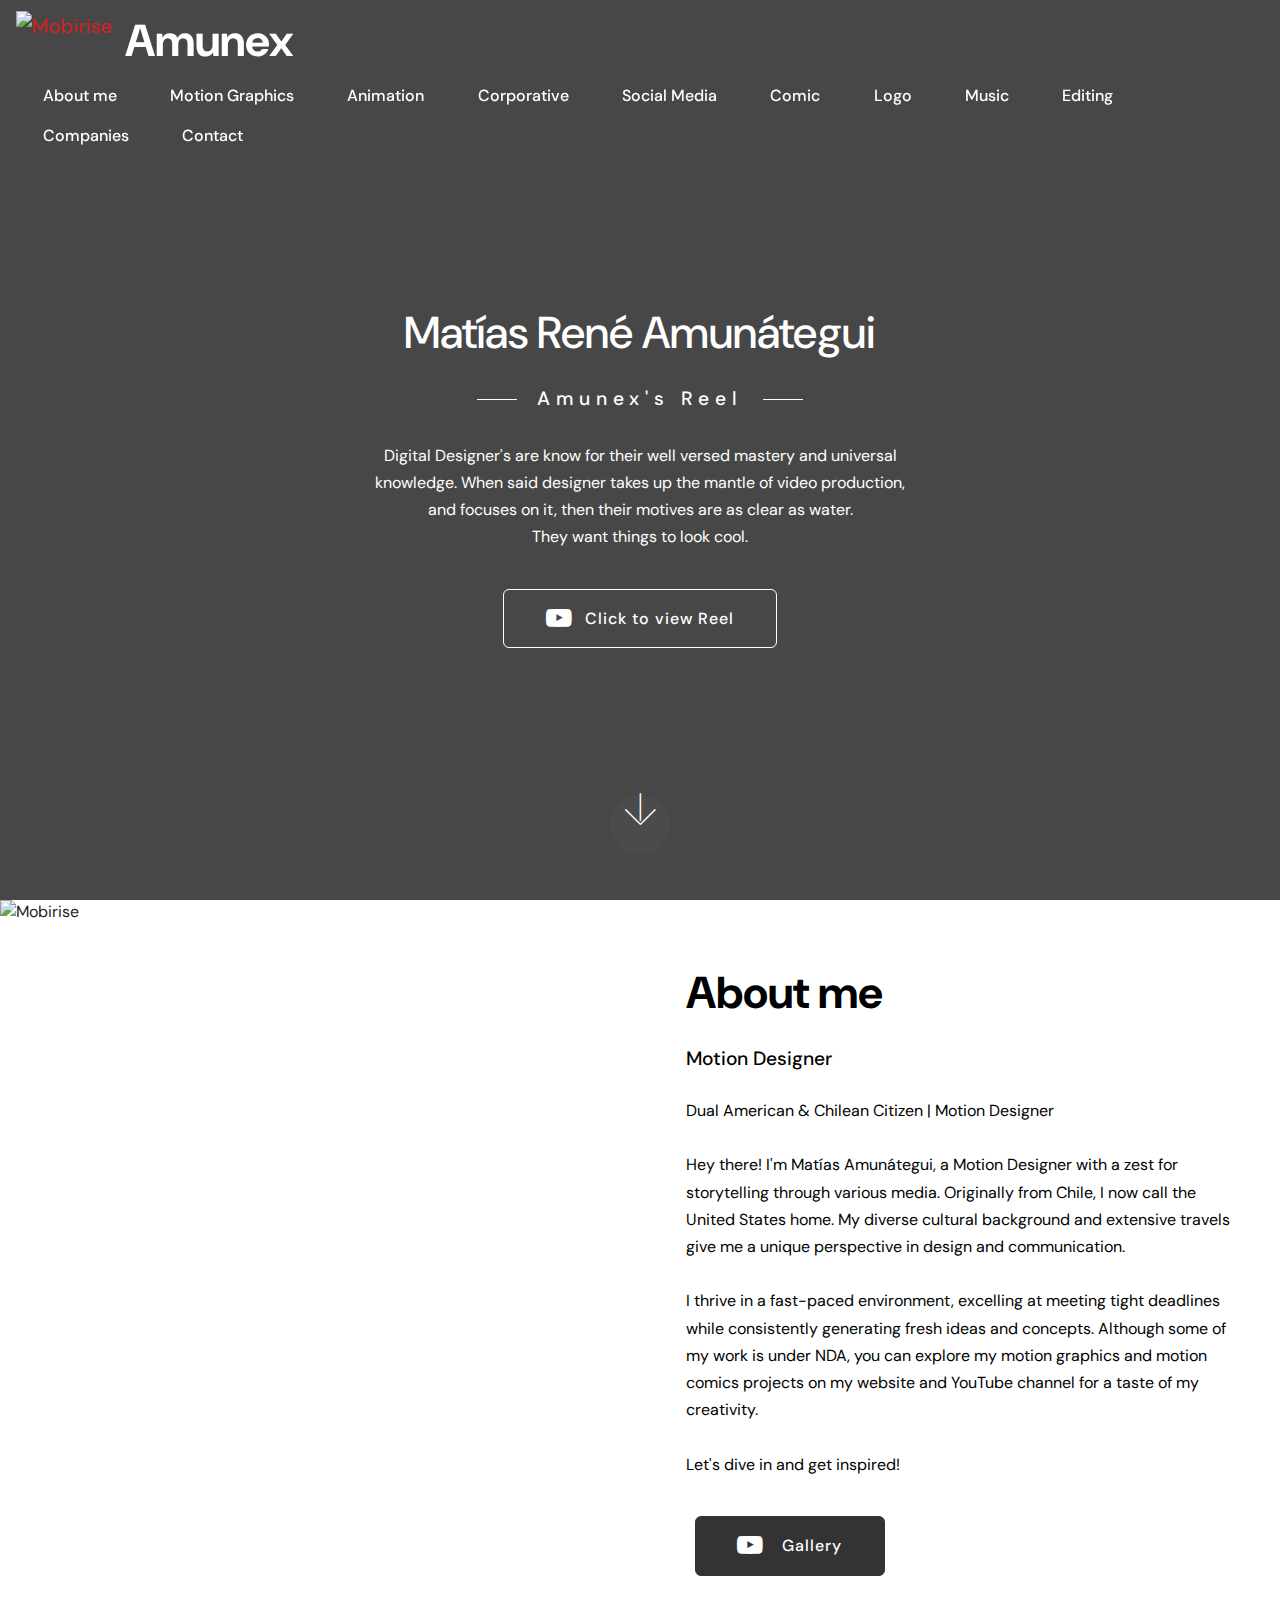
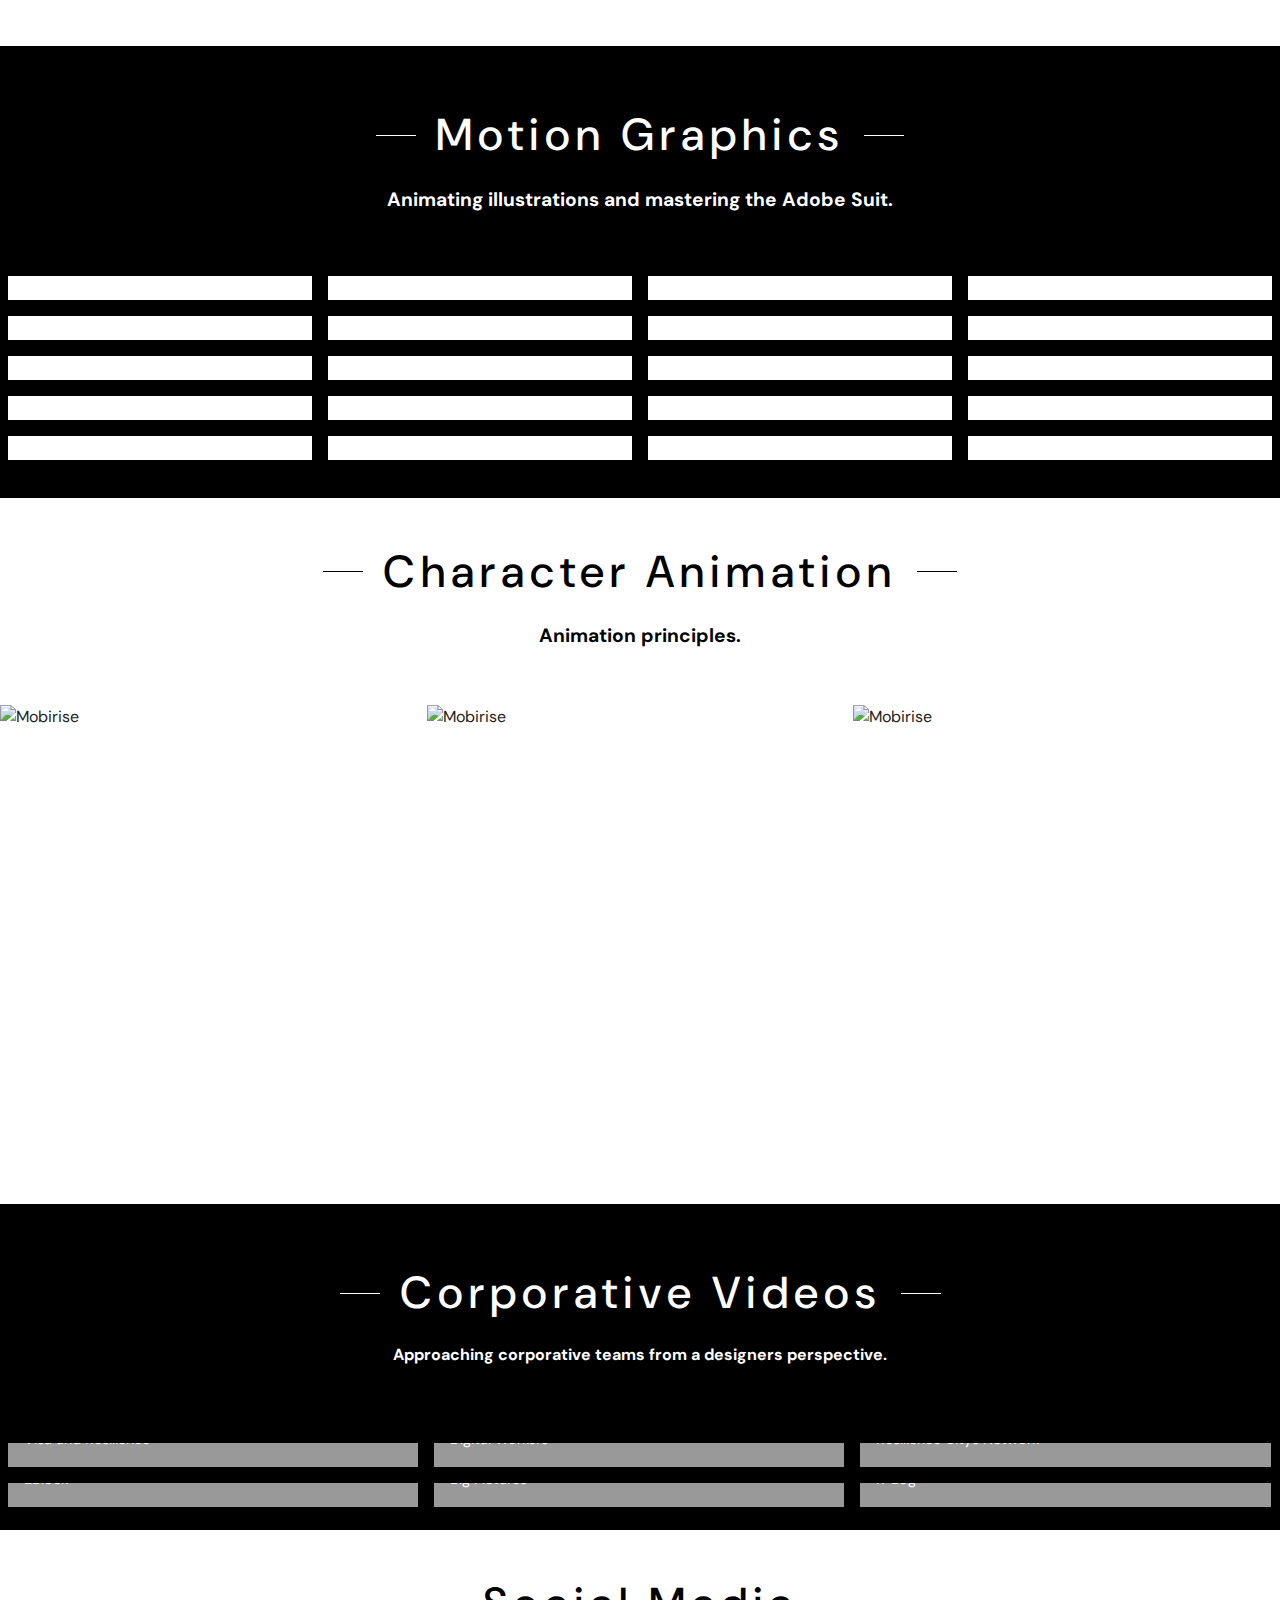
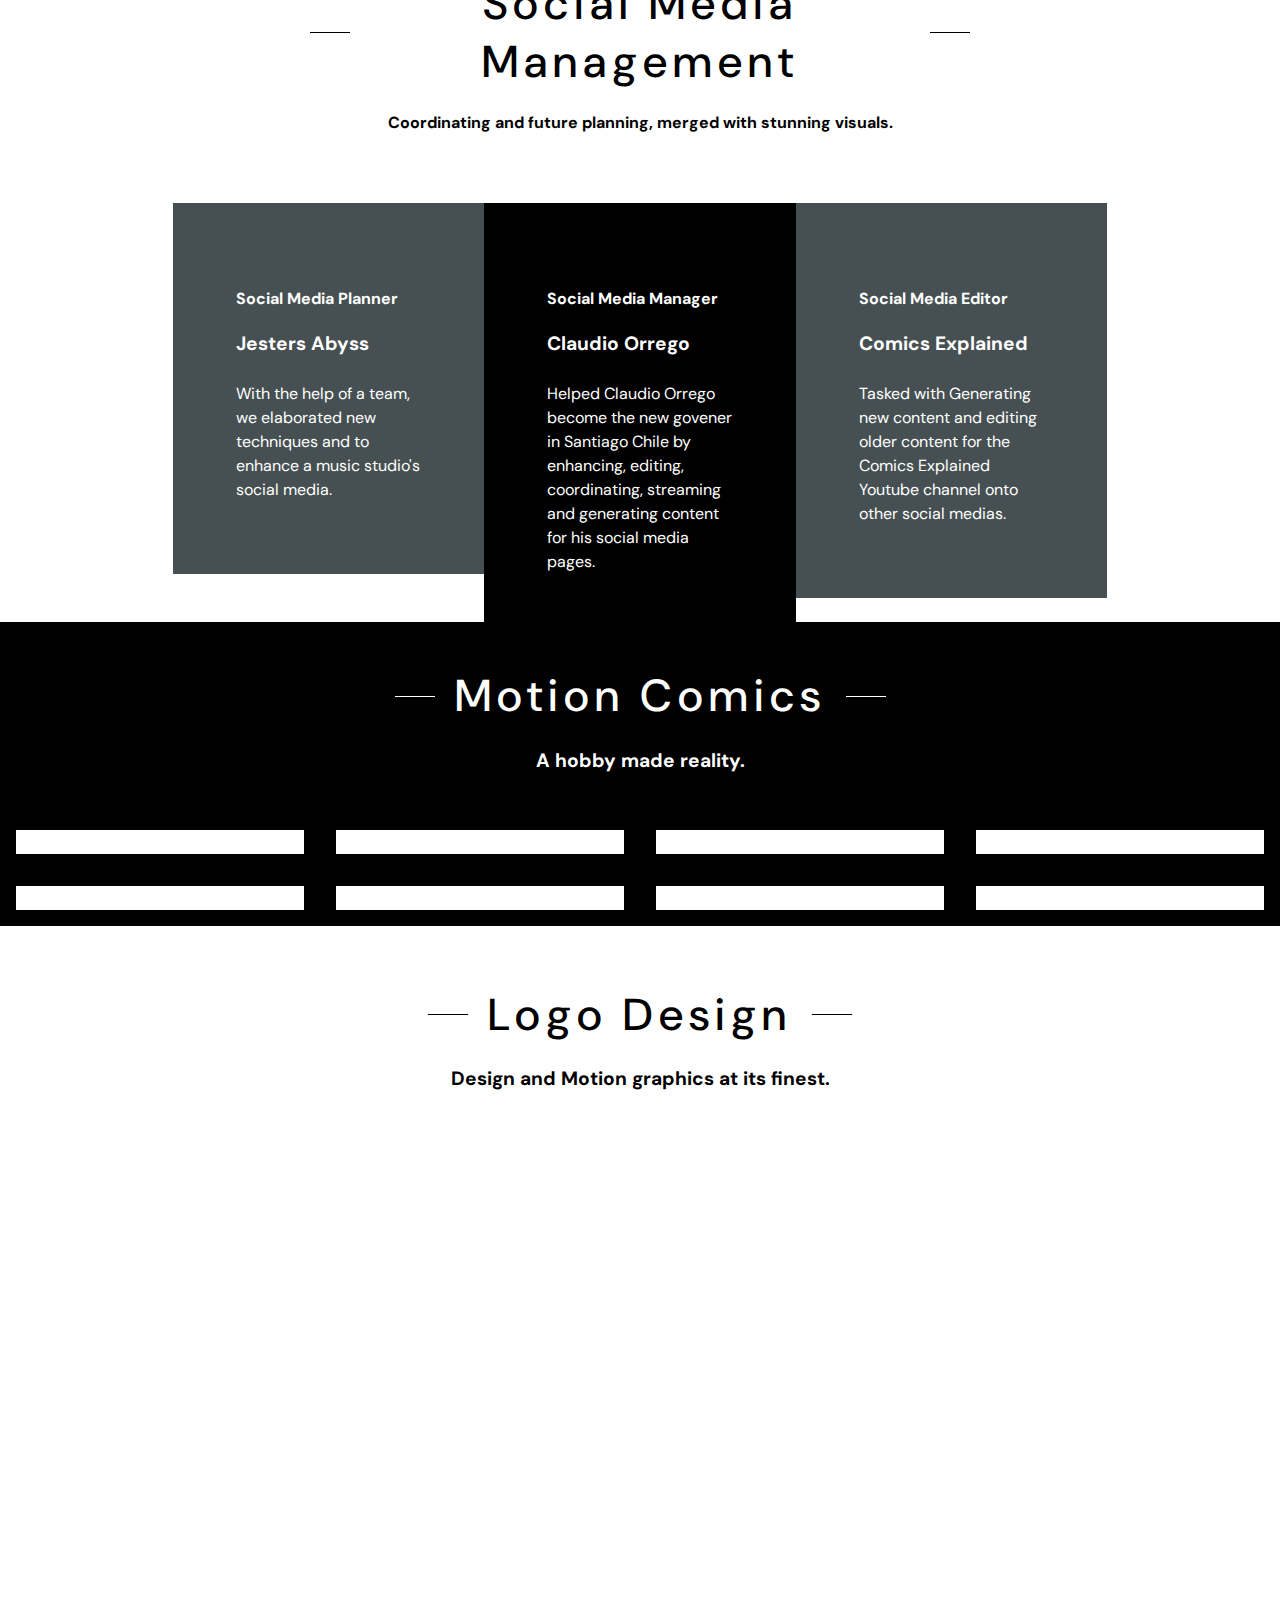
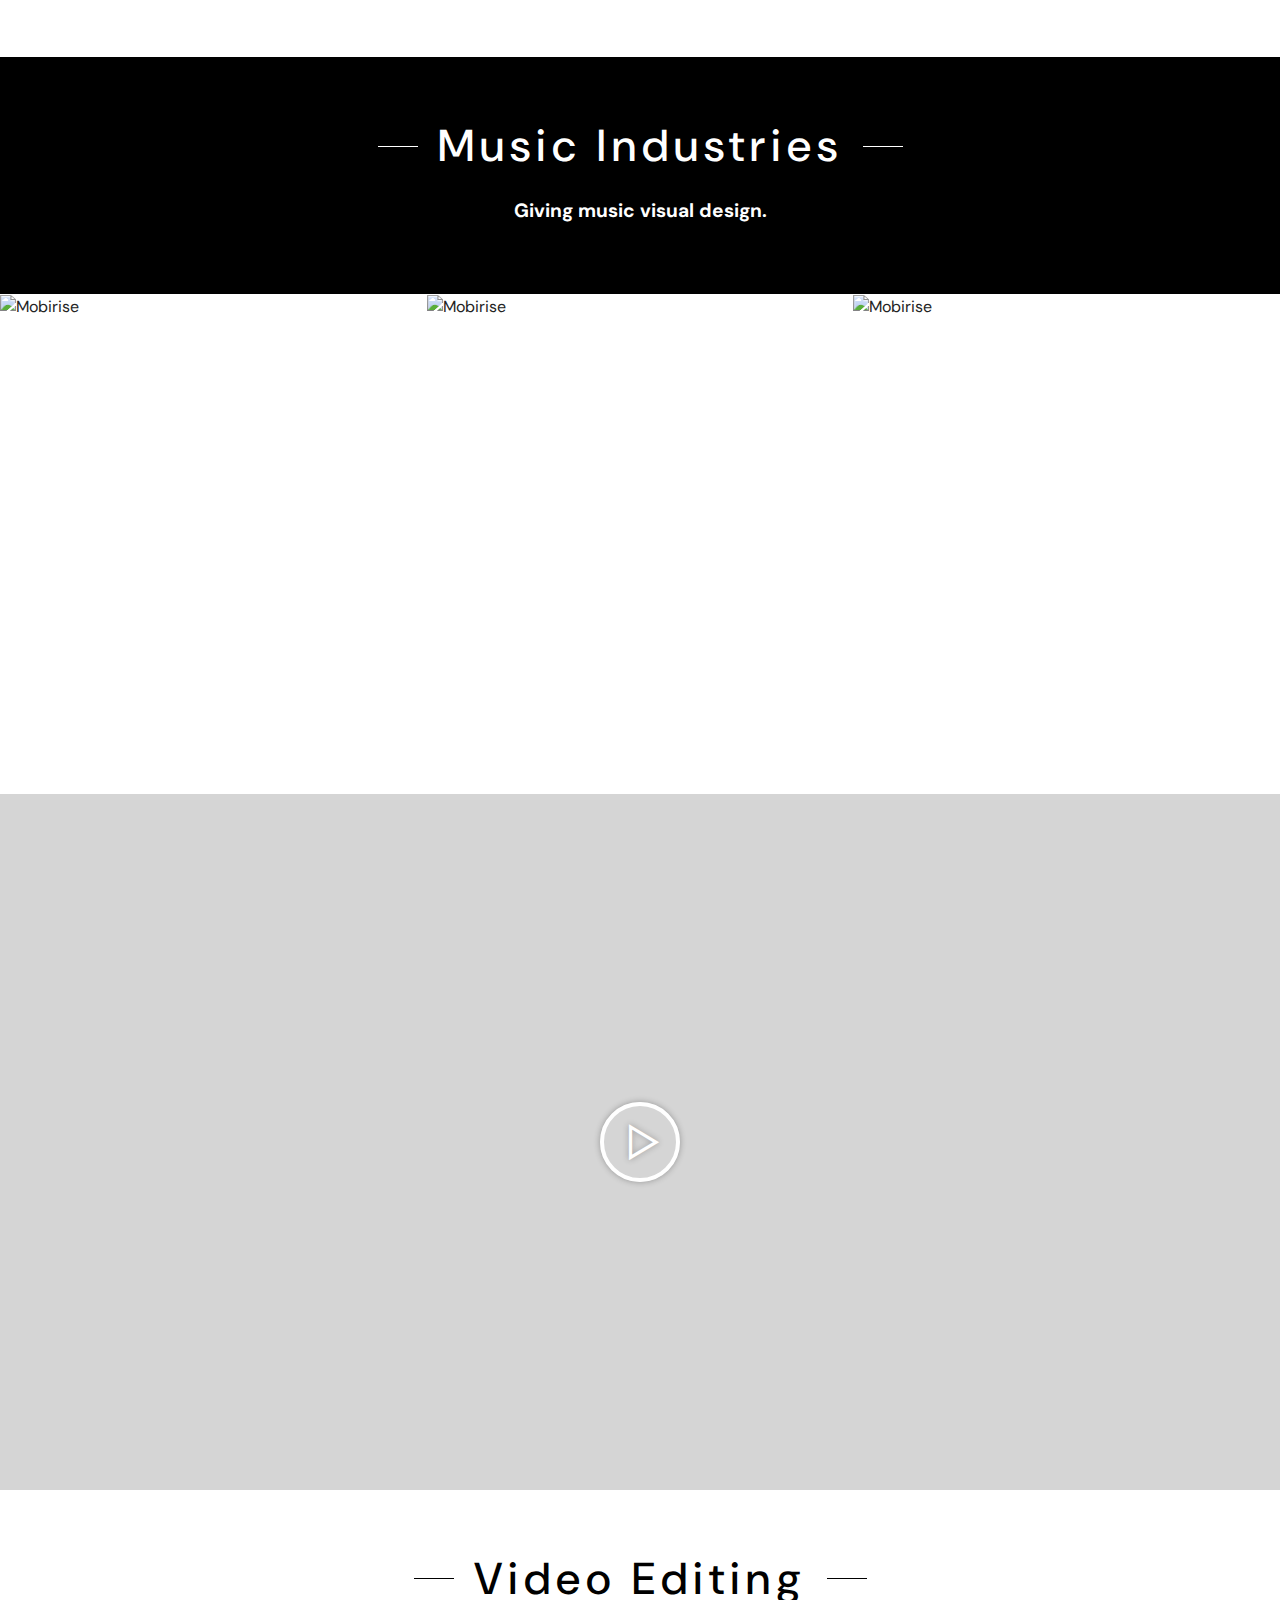
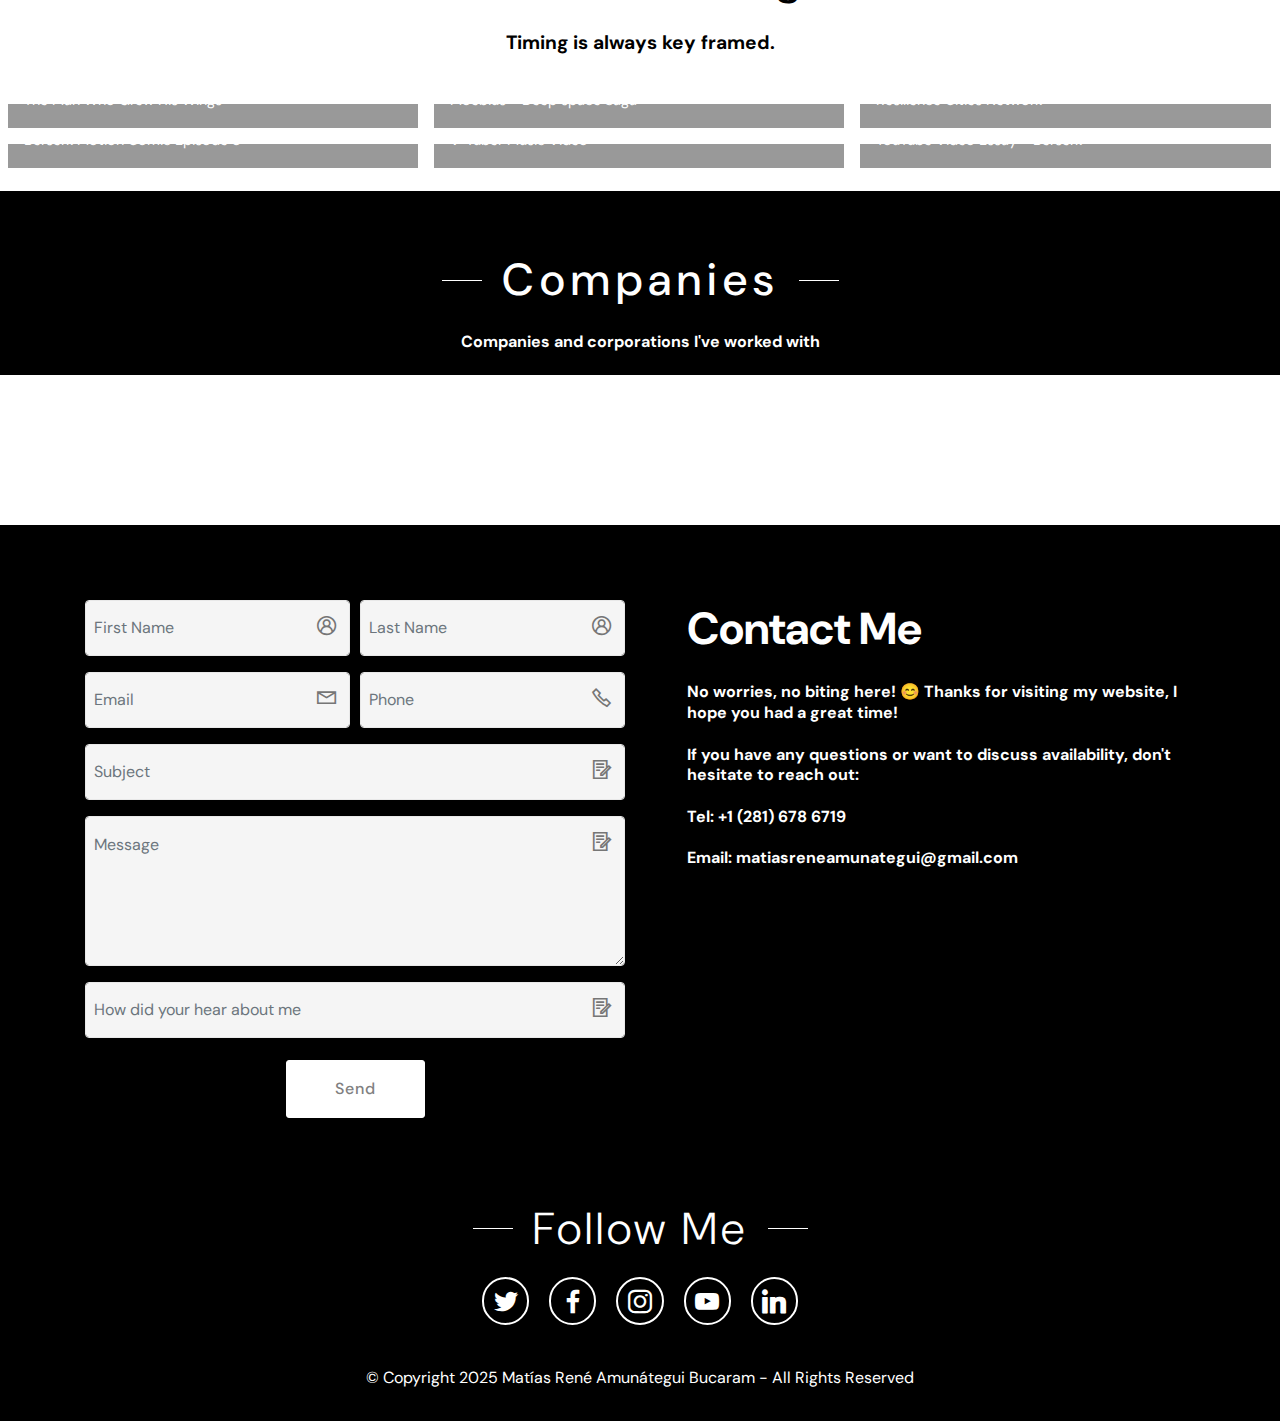
==== index.html @ 3f003264 "Add files via upload" ====
<!DOCTYPE html>
<html  >
<head>
  <meta charset="UTF-8">
  <meta http-equiv="X-UA-Compatible" content="IE=edge">
  <meta name="twitter:card" content="summary_large_image"/>
  <meta name="twitter:image:src" content="">
  <meta property="og:image" content="">
  <meta name="twitter:title" content="Amunex's Site">
  <meta name="viewport" content="width=device-width, initial-scale=1, minimum-scale=1">
  <link rel="shortcut icon" href="assets/images/logo-oroborus-1.png" type="image/x-icon">
  <meta name="description" content="Matias Amunategui's Potfolio">
  
  
  <title>Amunex's Site</title>
  <link rel="stylesheet" href="assets/web/assets/mobirise-icons2/mobirise2.css">
  <link rel="stylesheet" href="assets/web/assets/mobirise-icons/mobirise-icons.css">
  <link rel="stylesheet" href="assets/tether/tether.min.css">
  <link rel="stylesheet" href="assets/bootstrap/css/bootstrap.min.css">
  <link rel="stylesheet" href="assets/bootstrap/css/bootstrap-grid.min.css">
  <link rel="stylesheet" href="assets/bootstrap/css/bootstrap-reboot.min.css">
  <link rel="stylesheet" href="assets/dropdown/css/style.css">
  <link rel="stylesheet" href="assets/formstyler/jquery.formstyler.css">
  <link rel="stylesheet" href="assets/formstyler/jquery.formstyler.theme.css">
  <link rel="stylesheet" href="assets/datepicker/jquery.datetimepicker.min.css">
  <link rel="stylesheet" href="assets/socicon/css/styles.css">
  <link rel="stylesheet" href="assets/theme/css/style.css">
  <link rel="stylesheet" href="assets/gallery/style.css">
  <link rel="preload" href="https://fonts.googleapis.com/css?family=DM+Sans:400,400i,500,500i,700,700i&display=swap" as="style" onload="this.onload=null;this.rel='stylesheet'">
  <noscript><link rel="stylesheet" href="https://fonts.googleapis.com/css?family=DM+Sans:400,400i,500,500i,700,700i&display=swap"></noscript>
  <link rel="preload" as="style" href="assets/mobirise/css/mbr-additional.css"><link rel="stylesheet" href="assets/mobirise/css/mbr-additional.css" type="text/css">
  
  
  
  
</head>
<body>
  
  <section class="menu menu02 photom4_menu02 cid-tjlSULDGCF" once="menu" id="menu02-1t">

    


    <nav class="navbar navbar-dropdown navbar-fixed-top navbar-expand-lg">
        <div class="navbar-brand">
            <span class="navbar-logo">
                <a href="index.html#header03-1">
                    <img src="assets/images/white-oroborus.png" alt="Mobirise" style="height: 3.8rem;">
                </a>
            </span>
            <span class="navbar-caption-wrap"><a class="navbar-caption text-white text-primary display-2" href="index.html#header03-1">Amunex</a></span>
        </div>
        <button class="navbar-toggler" type="button" data-toggle="collapse" data-target="#navbarSupportedContent" aria-controls="navbarNavAltMarkup" aria-expanded="false" aria-label="Toggle navigation">
            <div class="hamburger">
                <span></span>
                <span></span>
                <span></span>
                <span></span>
            </div>
        </button>
        <div class="collapse navbar-collapse" id="navbarSupportedContent">
            <ul class="navbar-nav nav-dropdown nav-right" data-app-modern-menu="true"><li class="nav-item">
                    <a class="nav-link link text-white text-primary display-4" href="index.html#content02-3">About me</a>
                </li>
                <li class="nav-item"><a class="nav-link link text-white text-primary display-4" href="index.html#content04-4" aria-expanded="false">Motion Graphics</a></li>
                <li class="nav-item"><a class="nav-link link text-white text-primary display-4" href="index.html#content04-2">Animation</a></li>
                <li class="nav-item">
                    <a class="nav-link link text-white text-primary display-4" href="index.html#content04-9">Corporative</a>
                </li>
                <li class="nav-item"><a class="nav-link link text-white text-primary display-4" href="index.html#content04-6">Social Media</a></li><li class="nav-item"><a class="nav-link link text-white text-primary display-4" href="index.html#content04-l">Comic</a></li><li class="nav-item"><a class="nav-link link text-white text-primary display-4" href="index.html#content04-d">Logo</a></li><li class="nav-item"><a class="nav-link link text-white text-primary display-4" href="index.html#content04-i">Music</a></li><li class="nav-item"><a class="nav-link link text-white text-primary display-4" href="index.html#content04-10">Editing</a></li><li class="nav-item"><a class="nav-link link text-white text-primary display-4" href="index.html#content04-20">Companies</a></li><li class="nav-item"><a class="nav-link link text-white text-primary display-4" href="index.html#form02-h">Contact</a></li></ul>
            
            
        </div>
    </nav>
</section>

<section class="cid-rymwtkmLgB mbr-fullscreen" data-bg-video="https://youtu.be/YNTIwdsmsWM" id="header03-1">

    

    <div class="mbr-overlay" style="opacity: 0.7; background-color: rgb(0, 0, 0);"></div>

    <div class="container align-center">
        <div class="row justify-content-md-center">
            <div class="mbr-white col-md-10 col-lg-6">
                <h1 class="mbr-section-title mbr-semibold pb-3 mbr-fonts-style display-2"><br>Matías René Amunátegui</h1>
                <h3 class="mbr-section-subtitle mbr-semibold align-center mbr-light mbr-fonts-style display-5">Amunex's Reel</h3>
                <p class="mbr-text pb-3 mbr-fonts-style display-7">
                    Digital Designer's are know for their well versed mastery and universal knowledge. When said designer takes up the mantle of video production, and focuses on it, then their motives are as clear as water.<br>They want things to look cool.</p>
                <div class="mbr-section-btn"><a class="btn btn-md btn-white-outline display-4" href="https://mobiri.se"><span class="socicon socicon-youtube mbr-iconfont mbr-iconfont-btn"></span>Click to view Reel</a></div>
            </div>
        </div>
    </div>
    <div class="mbr-arrow hidden-sm-down" aria-hidden="true">
        <a href="#next">
            <i class="mbri-down mbr-iconfont"></i>
        </a>
    </div>
</section>

<section class="header3 cid-rymwtGlkdo" id="content02-3">

    

    

    <div class="container-fluid">
        <div class="row">

            <div class="col-md-12 col-lg-6">
                <div class="mbr-figure">
                    <img src="assets/images/hot-me-jpeg-1848x1461.jpg" alt="Mobirise">
                </div>
            </div>



            <div class="col-md-12 col-lg-6 py-5 m-auto">
                <div class="media-content">
                    <h1 class="mbr-section-title align-left mbr-bold mbr-black pb-3 mbr-fonts-style display-2">About me</h1>
                    <h3 class="mbr-section-subtitle mbr-semibold align-left mbr-black mbr-light pb-3 mbr-fonts-style display-5">Motion Designer</h3>
                    <div class="mbr-section-text mbr-black pb-3 ">
                        <p class="mbr-text align-left mbr-fonts-style display-7">Dual American &amp; Chilean Citizen | Motion Designer
<br>
<br>Hey there! I'm Matías Amunátegui, a Motion Designer with a zest for storytelling through various media. Originally from Chile, I now call the United States home. My diverse cultural background and extensive travels give me a unique perspective in design and communication.
<br>
<br>I thrive in a fast-paced environment, excelling at meeting tight deadlines while consistently generating fresh ideas and concepts. Although some of my work is under NDA, you can explore my motion graphics and motion comics projects on my website and YouTube channel for a taste of my creativity.
<br><br>Let's dive in and get inspired!&nbsp;</p>
                    </div>
                    <div class="mbr-section-btn align-left"><a class="btn btn-md btn-black display-4" href="https://www.youtube.com/channel/UCHG3NJ8l4UNz5O1p773ZpSg" target="_blank"><span class="socicon socicon-youtube mbr-iconfont mbr-iconfont-btn"></span>&nbsp;Gallery</a></div>
                </div>
            </div>


        </div>
    </div>

</section>

<section class="cid-rymwuckbF6" id="content04-4">

    

    

    <div class="container align-center">
        <div class="row justify-content-md-center">
            <div class="mbr-black col-md-10 col-lg-6">
                <h3 class="mbr-section-subtitle mbr-semibold align-center mbr-light mbr-fonts-style display-2">Motion Graphics</h3>
                <h1 class="mbr-section-title mbr-bold pb-3 mbr-fonts-style display-5">Animating illustrations and mastering the Adobe Suit.</h1>
                
                
            </div>
        </div>
    </div>
    
</section>

<section class="mbr-gallery mbr-slider-carousel cid-rymwutdT8R" id="image02-5">

    

    <div>
        <div><!-- Filter --><!-- Gallery --><div class="mbr-gallery-row"><div class="mbr-gallery-layout-default"><div><div><div class="mbr-gallery-item mbr-gallery-item--p1 video-slide" data-video-url="https://youtu.be/VIWICqjwu0U" data-tags="Motion Graphics"><div href="#lb-image02-5" data-slide-to="0" data-bs-slide-to="0" data-toggle="modal" data-bs-toggle="modal"><div></div><img alt="" src="assets/images/mobirise2022829-1145132022-8-5-11-4-3.jpg"><span class="icon-video"></span></div></div><div class="mbr-gallery-item mbr-gallery-item--p1 video-slide" data-video-url="https://youtu.be/g0ko5i7_24k" data-tags="Motion Graphics"><div href="#lb-image02-5" data-slide-to="1" data-bs-slide-to="1" data-toggle="modal" data-bs-toggle="modal"><div></div><img alt="" src="assets/images/mobirise2022829-1145132022-8-4-15-42-5.jpg"><span class="icon-video"></span></div></div><div class="mbr-gallery-item mbr-gallery-item--p1 video-slide" data-video-url="https://youtu.be/MoAk4uebiiE" data-tags="Motion Graphics"><div href="#lb-image02-5" data-slide-to="2" data-bs-slide-to="2" data-toggle="modal" data-bs-toggle="modal"><div></div><img alt="" src="assets/images/mobirise2022829-1145132022-8-4-15-42-22.jpg"><span class="icon-video"></span></div></div><div class="mbr-gallery-item mbr-gallery-item--p1 video-slide" data-video-url="https://youtu.be/OfKvx5x_gKU" data-tags="Animation"><div href="#lb-image02-5" data-slide-to="3" data-bs-slide-to="3" data-toggle="modal" data-bs-toggle="modal"><div></div><img alt="" src="assets/images/mobirise2022829-1145132022-8-4-16-13-10.jpg"><span class="icon-video"></span></div></div><div class="mbr-gallery-item mbr-gallery-item--p1 video-slide" data-video-url="https://youtu.be/VWpTYMCtS5M" data-tags="Typography"><div href="#lb-image02-5" data-slide-to="4" data-bs-slide-to="4" data-toggle="modal" data-bs-toggle="modal"><div></div><img alt="" src="assets/images/mobirise2022829-1145132022-8-4-15-43-28.jpg"><span class="icon-video"></span></div></div><div class="mbr-gallery-item mbr-gallery-item--p1 video-slide" data-video-url="https://youtu.be/FVAPiZwsHIg" data-tags="Tracking"><div href="#lb-image02-5" data-slide-to="5" data-bs-slide-to="5" data-toggle="modal" data-bs-toggle="modal"><div></div><img alt="" src="assets/images/mobirise2022829-1145132022-8-4-16-22-44.jpg"><span class="icon-video"></span></div></div><div class="mbr-gallery-item mbr-gallery-item--p1 video-slide" data-video-url="https://youtu.be/NuJusi8ZGyg" data-tags="Motion Graphics"><div href="#lb-image02-5" data-slide-to="6" data-bs-slide-to="6" data-toggle="modal" data-bs-toggle="modal"><div></div><img alt="" src="assets/images/mobirise2022829-1145132022-8-5-11-19-32.jpg"><span class="icon-video"></span></div></div><div class="mbr-gallery-item mbr-gallery-item--p1 video-slide" data-video-url="https://youtu.be/v1Cb4N9Pwns" data-tags="Motion Graphics"><div href="#lb-image02-5" data-slide-to="7" data-bs-slide-to="7" data-toggle="modal" data-bs-toggle="modal"><div></div><img alt="" src="assets/images/mobirise2022829-1145132022-8-5-11-4-19.jpg"><span class="icon-video"></span></div></div><div class="mbr-gallery-item mbr-gallery-item--p1 video-slide" data-video-url="https://youtu.be/Kcm6BGYxU2w" data-tags="Motion Graphics"><div href="#lb-image02-5" data-slide-to="8" data-bs-slide-to="8" data-toggle="modal" data-bs-toggle="modal"><div></div><img alt="" src="assets/images/mobirise2022829-1145132022-8-4-16-19-21.jpg"><span class="icon-video"></span></div></div><div class="mbr-gallery-item mbr-gallery-item--p1 video-slide" data-video-url="https://youtu.be/3Djfy39nREQ" data-tags="Motion Graphics"><div href="#lb-image02-5" data-slide-to="9" data-bs-slide-to="9" data-toggle="modal" data-bs-toggle="modal"><div></div><img alt="" src="assets/images/mobirise2022829-1145132022-8-5-11-5-13.jpg"><span class="icon-video"></span></div></div><div class="mbr-gallery-item mbr-gallery-item--p1 video-slide" data-video-url="https://youtu.be/75Y-TDdvKJk" data-tags="Animation"><div href="#lb-image02-5" data-slide-to="10" data-bs-slide-to="10" data-toggle="modal" data-bs-toggle="modal"><div></div><img alt="" src="assets/images/mobirise202293-1116322022-9-2-22-17.jpg"><span class="icon-video"></span></div></div><div class="mbr-gallery-item mbr-gallery-item--p1 video-slide" data-video-url="https://youtu.be/hvxyzeyY85Q" data-tags="Motion Graphics"><div href="#lb-image02-5" data-slide-to="11" data-bs-slide-to="11" data-toggle="modal" data-bs-toggle="modal"><div></div><img alt="" src="assets/images/mobirise2022829-1145132022-8-5-11-51-23.jpg"><span class="icon-video"></span></div></div><div class="mbr-gallery-item mbr-gallery-item--p1 video-slide" data-video-url="https://youtu.be/3bY0tDrKUfo" data-tags="Motion Graphics"><div href="#lb-image02-5" data-slide-to="12" data-bs-slide-to="12" data-toggle="modal" data-bs-toggle="modal"><div></div><img alt="" src="assets/images/mobirise2022829-1145132022-8-5-11-58-7.jpg"><span class="icon-video"></span></div></div><div class="mbr-gallery-item mbr-gallery-item--p1 video-slide" data-video-url="https://youtu.be/TDFO5HqkwdM" data-tags="Motion Graphics"><div href="#lb-image02-5" data-slide-to="13" data-bs-slide-to="13" data-toggle="modal" data-bs-toggle="modal"><div></div><img alt="" src="assets/images/mobirise2022829-1145132022-8-5-11-50-26.jpg"><span class="icon-video"></span></div></div><div class="mbr-gallery-item mbr-gallery-item--p1 video-slide" data-video-url="https://youtu.be/EmO7efdG82M" data-tags="Motion Graphics"><div href="#lb-image02-5" data-slide-to="14" data-bs-slide-to="14" data-toggle="modal" data-bs-toggle="modal"><div></div><img alt="" src="assets/images/mobirise2022829-1145132022-8-5-13-41-44.jpg"><span class="icon-video"></span></div></div><div class="mbr-gallery-item mbr-gallery-item--p1 video-slide" data-video-url="https://youtu.be/VsTgxeQH4Zo" data-tags="Motion Graphics"><div href="#lb-image02-5" data-slide-to="15" data-bs-slide-to="15" data-toggle="modal" data-bs-toggle="modal"><div></div><img alt="" src="assets/images/mobirise202293-1116322022-9-2-22-23-17.jpg"><span class="icon-video"></span></div></div><div class="mbr-gallery-item mbr-gallery-item--p1 video-slide" data-video-url="https://youtu.be/0PW0BOcGD80" data-tags="Motion Graphics"><div href="#lb-image02-5" data-slide-to="16" data-bs-slide-to="16" data-toggle="modal" data-bs-toggle="modal"><div></div><img alt="" src="assets/images/mobirise2022829-1145132022-8-5-11-50-8.jpg"><span class="icon-video"></span></div></div><div class="mbr-gallery-item mbr-gallery-item--p1 video-slide" data-video-url="https://youtu.be/eIBdOn0LfGo" data-tags="Motion Graphics"><div href="#lb-image02-5" data-slide-to="17" data-bs-slide-to="17" data-toggle="modal" data-bs-toggle="modal"><div></div><img alt="" src="assets/images/mobirise2022829-1145132022-8-5-13-43-13.jpg"><span class="icon-video"></span></div></div><div class="mbr-gallery-item mbr-gallery-item--p1 video-slide" data-video-url="https://youtu.be/HgRnUdoPFQc" data-tags="Motion Graphics"><div href="#lb-image02-5" data-slide-to="18" data-bs-slide-to="18" data-toggle="modal" data-bs-toggle="modal"><div></div><img alt="" src="assets/images/mobirise2022829-1145132022-8-5-13-42-55.jpg"><span class="icon-video"></span></div></div><div class="mbr-gallery-item mbr-gallery-item--p1 video-slide" data-video-url="https://youtu.be/386SVqLgJIk" data-tags="Motion Graphics"><div href="#lb-image02-5" data-slide-to="19" data-bs-slide-to="19" data-toggle="modal" data-bs-toggle="modal"><div></div><img alt="" src="assets/images/mobirise2022829-1145132022-8-5-13-42-36.jpg"><span class="icon-video"></span></div></div></div></div><div class="clearfix"></div></div></div><!-- Lightbox --><div data-app-prevent-settings="" class="mbr-slider modal fade carousel slide" tabindex="-1" data-keyboard="true" data-bs-keyboard="true" data-interval="false" data-bs-interval="false" id="lb-image02-5"><div class="modal-dialog"><div class="modal-content"><div class="modal-body"><div class="carousel-inner"><div class="carousel-item video-container"><img src="assets/images/background4-1.jpg" alt="" title=""></div><div class="carousel-item video-container"><img src="assets/images/gallery02.jpg" alt="" title=""></div><div class="carousel-item video-container"><img src="assets/images/gallery00.jpg" alt="" title=""></div><div class="carousel-item video-container"><img src="assets/images/gallery01.jpg" alt="" title=""></div><div class="carousel-item video-container"><img src="assets/images/gallery04.jpg" alt="" title=""></div><div class="carousel-item video-container"><img src="assets/images/gallery06.jpg" alt="" title=""></div><div class="carousel-item video-container"><img src="assets/images/background4-1.jpg" alt="" title=""></div><div class="carousel-item video-container"><img src="assets/images/background1-1.jpg" alt="" title=""></div><div class="carousel-item video-container"><img src="assets/images/gallery05.jpg" alt="" title=""></div><div class="carousel-item video-container"><img src="assets/images/background1-1.jpg" alt="" title=""></div><div class="carousel-item active video-container"><img src="assets/images/gallery07.jpg" alt="" title=""></div><div class="carousel-item video-container"><img src="assets/images/01.jpg" alt="" title=""></div><div class="carousel-item video-container"><img src="assets/images/01.jpg" alt="" title=""></div><div class="carousel-item video-container"><img src="assets/images/01.jpg" alt="" title=""></div><div class="carousel-item video-container"><img src="assets/images/01.jpg" alt="" title=""></div><div class="carousel-item video-container"><img src="assets/images/gallery03.jpg" alt="" title=""></div><div class="carousel-item video-container"><img src="assets/images/background1-1.jpg" alt="" title=""></div><div class="carousel-item video-container"><img src="assets/images/background1-1.jpg" alt="" title=""></div><div class="carousel-item video-container"><img src="assets/images/background1-1.jpg" alt="" title=""></div><div class="carousel-item video-container"><img src="assets/images/background1-1.jpg" alt="" title=""></div></div><a class="carousel-control carousel-control-prev" role="button" data-slide="prev" data-bs-slide="prev" href="#lb-image02-5"><span class="mbri-left mbr-iconfont" aria-hidden="true"></span><span class="sr-only visually-hidden">Previous</span></a><a class="carousel-control carousel-control-next" role="button" data-slide="next" data-bs-slide="next" href="#lb-image02-5"><span class="mbri-right mbr-iconfont" aria-hidden="true"></span><span class="sr-only visually-hidden">Next</span></a><a class="close" href="#" role="button" data-dismiss="modal" data-bs-dismiss="modal"><span class="sr-only visually-hidden">Close</span></a></div></div></div></div></div>
    </div>

</section>

<section class="cid-tiQjsZEXOP" id="content04-2">

    

    

    <div class="container align-center">
        <div class="row justify-content-md-center">
            <div class="mbr-black col-md-10 col-lg-6">
                <h3 class="mbr-section-subtitle mbr-semibold align-center mbr-light mbr-fonts-style display-2">Character Animation</h3>
                <h1 class="mbr-section-title mbr-bold pb-3 mbr-fonts-style display-5">Animation principles.</h1>
                
                
            </div>
        </div>
    </div>
    
</section>

<section class="image03 photom4_image03 cid-tiWwAsxeH1" id="image03-12">

    

    <div class="container-fluid">
        <div class="row">
            <div class="col-lg-4">
                <div class="image-block">
                    <img src="assets/images/untitled-3.gif" alt="Mobirise">
                    
                </div>
            </div>

            <div class="col-lg-4">
                <div class="image-block">
                    <img src="assets/images/untitled-1.gif" alt="Mobirise">
                    
                </div>
            </div>

            <div class="col-lg-4">
                <div class="image-block">
                    <img src="assets/images/walk-3.gif" alt="Mobirise">
                    
                </div>
            </div>
        </div>
    </div>
</section>

<section class="cid-tiQkbfyv4r" id="content04-9">

    

    

    <div class="container align-center">
        <div class="row justify-content-md-center">
            <div class="mbr-black col-md-10 col-lg-6">
                <h3 class="mbr-section-subtitle mbr-semibold align-center mbr-light mbr-fonts-style display-2">Corporative Videos</h3>
                <h1 class="mbr-section-title mbr-bold pb-3 mbr-fonts-style display-7">Approaching corporative teams from a designers perspective.</h1>
                
                
            </div>
        </div>
    </div>
    
</section>

<section class="mbr-gallery mbr-slider-carousel image06 photom4_image06 cid-tjm5jRi2MT" id="image06-1u">

    

    <div>
        <div><!-- Filter --><!-- Gallery --><div class="mbr-gallery-row"><div class="mbr-gallery-layout-default"><div><div><div class="mbr-gallery-item mbr-gallery-item--p1 video-slide" data-video-url="https://youtu.be/wFMsPRiq3GM" data-tags="Awesome"><div href="#lb-image06-1u" data-slide-to="0" data-bs-slide-to="0" data-toggle="modal" data-bs-toggle="modal"><div></div><img alt="" src="assets/images/mobirise202293-1116322022-9-2-22-16-19.jpg"><span class="icon-video"></span><span class="mbr-gallery-title mbr-fonts-style display-7">Visa and Resilience</span></div></div><div class="mbr-gallery-item mbr-gallery-item--p1 video-slide" data-video-url="https://youtu.be/ZugppJGomYI" data-tags="Responsive"><div href="#lb-image06-1u" data-slide-to="1" data-bs-slide-to="1" data-toggle="modal" data-bs-toggle="modal"><div></div><img alt="" src="assets/images/mobirise2022829-1145132022-8-5-11-5-59.jpg"><span class="icon-video"></span><span class="mbr-gallery-title mbr-fonts-style display-7">Digital Workers</span></div></div><div class="mbr-gallery-item mbr-gallery-item--p1 video-slide" data-video-url="https://youtu.be/8qHN1RcIutw" data-tags="Awesome"><div href="#lb-image06-1u" data-slide-to="2" data-bs-slide-to="2" data-toggle="modal" data-bs-toggle="modal"><div></div><img alt="" src="assets/images/mobirise202293-1116322022-9-2-22-21-42.jpg"><span class="icon-video"></span><span class="mbr-gallery-title mbr-fonts-style display-7">Resilience Citys Network</span></div></div><div class="mbr-gallery-item mbr-gallery-item--p1 video-slide" data-video-url="https://youtu.be/OdzkrbZXBBs" data-tags="Creative"><div href="#lb-image06-1u" data-slide-to="3" data-bs-slide-to="3" data-toggle="modal" data-bs-toggle="modal"><div></div><img alt="" src="assets/images/mobirise2022829-1145132022-8-4-16-3-12.jpg"><span class="icon-video"></span><span class="mbr-gallery-title mbr-fonts-style display-7">EBlock</span></div></div><div class="mbr-gallery-item mbr-gallery-item--p1 video-slide" data-video-url="https://youtu.be/MoJIUx9E8pU" data-tags="Animated"><div href="#lb-image06-1u" data-slide-to="4" data-bs-slide-to="4" data-toggle="modal" data-bs-toggle="modal"><div></div><img alt="" src="assets/images/mobirise202293-1116322022-9-2-22-19-17.jpg"><span class="icon-video"></span><span class="mbr-gallery-title mbr-fonts-style display-7">Big Pictures</span></div></div><div class="mbr-gallery-item mbr-gallery-item--p1 video-slide" data-video-url="https://youtu.be/ojnZLVzPQ9s" data-tags="Awesome"><div href="#lb-image06-1u" data-slide-to="5" data-bs-slide-to="5" data-toggle="modal" data-bs-toggle="modal"><div></div><img alt="" src="assets/images/mobirise202293-1116322022-9-2-22-19-35.jpg"><span class="icon-video"></span><span class="mbr-gallery-title mbr-fonts-style display-7">K-Log</span></div></div></div></div><div class="clearfix"></div></div></div><!-- Lightbox --><div data-app-prevent-settings="" class="mbr-slider modal fade carousel slide" tabindex="-1" data-keyboard="true" data-bs-keyboard="true" data-interval="false" data-bs-interval="false" id="lb-image06-1u"><div class="modal-dialog"><div class="modal-content"><div class="modal-body"><div class="carousel-inner"><div class="carousel-item video-container"><img src="assets/images/gallery00.jpg" alt="" title=""></div><div class="carousel-item active video-container"><img src="assets/images/gallery01.jpg" alt="" title=""></div><div class="carousel-item video-container"><img src="assets/images/gallery04.jpg" alt="" title=""></div><div class="carousel-item video-container"><img src="assets/images/gallery02.jpg" alt="" title=""></div><div class="carousel-item video-container"><img src="assets/images/gallery03.jpg" alt="" title=""></div><div class="carousel-item video-container"><img src="assets/images/gallery05.jpg" alt="" title=""></div></div><a class="carousel-control carousel-control-prev" role="button" data-slide="prev" data-bs-slide="prev" href="#lb-image06-1u"><span class="mbri-left mbr-iconfont" aria-hidden="true"></span><span class="sr-only visually-hidden">Previous</span></a><a class="carousel-control carousel-control-next" role="button" data-slide="next" data-bs-slide="next" href="#lb-image06-1u"><span class="mbri-right mbr-iconfont" aria-hidden="true"></span><span class="sr-only visually-hidden">Next</span></a><a class="close" href="#" role="button" data-dismiss="modal" data-bs-dismiss="modal"><span class="sr-only visually-hidden">Close</span></a></div></div></div></div></div>
    </div>

</section>

<section class="cid-tiQjTmZZPi" id="content04-6">

    

    

    <div class="container align-center">
        <div class="row justify-content-md-center">
            <div class="mbr-black col-md-10 col-lg-6">
                <h3 class="mbr-section-subtitle mbr-semibold align-center mbr-light mbr-fonts-style display-2">Social Media Management</h3>
                <h1 class="mbr-section-title mbr-bold pb-3 mbr-fonts-style display-7">Coordinating and future planning, merged with stunning visuals.</h1>
                
                
            </div>
        </div>
    </div>
    
</section>

<section class="team1 cid-tiQk6Irogz" id="team02-7">

    
    
    <div class="container align-center">
        
        
        <div class="row media-row">
            
            
            
            
        <div class="team-item bg1 col-lg-3 col-md-6">
                <div class="item-image">
                    <a href="https://www.instagram.com/jestersabyss/?hl=en" target="_blank"><img src="assets/images/moebius.png" alt="" title=""></a>
                    

                </div>
                <div class="item-caption align-left mbr-white">
                    <h4 class="item-role mbr-bold mbr-fonts-style pb-3 display-7">
                        Social Media Planner</h4>
                    <h3 class="item-name pb-3 mbr-bold mbr-fonts-style display-5"><p>Jesters Abyss&nbsp; &nbsp;</p></h3>
                    <p class="item-text mbr-fonts-style display-7">
                        With the help of a team, we elaborated new techniques and to enhance a music studio's social media.&nbsp;<br><br></p>
                </div>
            </div><div class="team-item bg2 col-lg-3 col-md-6">
                <div class="item-image">
                    <a href="https://www.instagram.com/orregocl/?hl=en" target="_blank"><img src="assets/images/claudio-orrego.png" alt="" title=""></a>
                    

                </div>
                <div class="item-caption align-left mbr-white">
                    <h4 class="item-role mbr-bold mbr-fonts-style pb-3 display-7">Social Media Manager</h4>
                    <h3 class="item-name pb-3 mbr-bold mbr-fonts-style display-5">Claudio Orrego</h3>
                    <p class="item-text mbr-fonts-style display-7">Helped Claudio Orrego become the new govener in Santiago Chile by enhancing, editing, coordinating, streaming and generating content for his social media pages.&nbsp;</p>
                </div>
            </div><div class="team-item bg3 col-lg-3 col-md-6">
                <div class="item-image">
                    <a href="https://www.youtube.com/c/comicsexplained" target="_blank"><img src="assets/images/comics-explained.png" alt="" title=""></a>
                    

                </div>
                <div class="item-caption align-left mbr-white">
                    <h4 class="item-role mbr-bold mbr-fonts-style pb-3 display-7">
                        Social Media Editor</h4>
                    <h3 class="item-name pb-3 mbr-bold mbr-fonts-style display-5">
                        Comics Explained</h3>
                    <p class="item-text mbr-fonts-style display-7">
                        Tasked with Generating new content and editing older content for the Comics Explained Youtube channel onto other social medias.<br><br></p>
                </div>
            </div></div>
    </div>
</section>

<section class="cid-tiRrWbqvOv" id="content04-l">

    

    

    <div class="container align-center">
        <div class="row justify-content-md-center">
            <div class="mbr-black col-md-10 col-lg-6">
                <h3 class="mbr-section-subtitle mbr-semibold align-center mbr-light mbr-fonts-style display-2">Motion Comics</h3>
                <h1 class="mbr-section-title mbr-bold pb-3 mbr-fonts-style display-5">A hobby made reality.</h1>
                
                
            </div>
        </div>
    </div>
    
</section>

<section class="mbr-gallery mbr-slider-carousel cid-tiRsyJpUiI" id="image02-n">

    

    <div>
        <div><!-- Filter --><!-- Gallery --><div class="mbr-gallery-row"><div class="mbr-gallery-layout-default"><div><div><div class="mbr-gallery-item mbr-gallery-item--p2 video-slide" data-video-url="https://youtu.be/Cma6bekRO68" data-tags="Full Episode"><div href="#lb-image02-n" data-slide-to="0" data-bs-slide-to="0" data-toggle="modal" data-bs-toggle="modal"><div></div><img alt="" src="assets/images/mobirise2022829-1145132022-8-4-17-52-47.jpg"><span class="icon-video"></span></div></div><div class="mbr-gallery-item mbr-gallery-item--p2 video-slide" data-video-url="https://youtu.be/EXUA_IJLQYQ" data-tags="Full Episode"><div href="#lb-image02-n" data-slide-to="1" data-bs-slide-to="1" data-toggle="modal" data-bs-toggle="modal"><div></div><img alt="" src="assets/images/mobirise2022829-1145132022-8-4-17-56-43.jpg"><span class="icon-video"></span></div></div><div class="mbr-gallery-item mbr-gallery-item--p2 video-slide" data-video-url="https://youtu.be/qxgqfjhT4Kg" data-tags="Trailer"><div href="#lb-image02-n" data-slide-to="2" data-bs-slide-to="2" data-toggle="modal" data-bs-toggle="modal"><div></div><img alt="" src="assets/images/mobirise2022829-1145132022-8-4-16-34-34.jpg"><span class="icon-video"></span></div></div><div class="mbr-gallery-item mbr-gallery-item--p2 video-slide" data-video-url="https://youtu.be/c2a-2K75IY8" data-tags="Speed Paint"><div href="#lb-image02-n" data-slide-to="3" data-bs-slide-to="3" data-toggle="modal" data-bs-toggle="modal"><div></div><img alt="" src="assets/images/mobirise2022829-1145132022-8-4-16-35-14.jpg"><span class="icon-video"></span></div></div><div class="mbr-gallery-item mbr-gallery-item--p2 video-slide" data-video-url="https://youtu.be/3qOdecLqjCY" data-tags="Animation"><div href="#lb-image02-n" data-slide-to="4" data-bs-slide-to="4" data-toggle="modal" data-bs-toggle="modal"><div></div><img alt="" src="assets/images/mobirise2022829-1145132022-8-4-18-5-58.jpg"><span class="icon-video"></span></div></div><div class="mbr-gallery-item mbr-gallery-item--p2 video-slide" data-video-url="https://youtu.be/w8Uhrr7PPOs" data-tags="Animation"><div href="#lb-image02-n" data-slide-to="5" data-bs-slide-to="5" data-toggle="modal" data-bs-toggle="modal"><div></div><img alt="" src="assets/images/mobirise2022829-1145132022-8-4-18-22-49.jpg"><span class="icon-video"></span></div></div><div class="mbr-gallery-item mbr-gallery-item--p2 video-slide" data-video-url="https://youtu.be/LToA0IKkG_U" data-tags="Animation"><div href="#lb-image02-n" data-slide-to="6" data-bs-slide-to="6" data-toggle="modal" data-bs-toggle="modal"><div></div><img alt="" src="assets/images/mobirise2022829-1145132022-8-4-17-58-47.jpg"><span class="icon-video"></span></div></div><div class="mbr-gallery-item mbr-gallery-item--p2 video-slide" data-video-url="https://youtu.be/1Ldf9HfFZcI" data-tags="Animation"><div href="#lb-image02-n" data-slide-to="7" data-bs-slide-to="7" data-toggle="modal" data-bs-toggle="modal"><div></div><img alt="" src="assets/images/mobirise2022829-1145132022-8-4-18-6-32.jpg"><span class="icon-video"></span></div></div></div></div><div class="clearfix"></div></div></div><!-- Lightbox --><div data-app-prevent-settings="" class="mbr-slider modal fade carousel slide" tabindex="-1" data-keyboard="true" data-bs-keyboard="true" data-interval="false" data-bs-interval="false" id="lb-image02-n"><div class="modal-dialog"><div class="modal-content"><div class="modal-body"><div class="carousel-inner"><div class="carousel-item video-container"><img src="assets/images/background1-1.jpg" alt="" title=""></div><div class="carousel-item video-container"><img src="assets/images/background2-1.jpg" alt="" title=""></div><div class="carousel-item video-container"><img src="assets/images/gallery02.jpg" alt="" title=""></div><div class="carousel-item video-container"><img src="assets/images/background4-1.jpg" alt="" title=""></div><div class="carousel-item video-container"><img src="assets/images/gallery04.jpg" alt="" title=""></div><div class="carousel-item video-container"><img src="assets/images/gallery06.jpg" alt="" title=""></div><div class="carousel-item video-container"><img src="assets/images/gallery05.jpg" alt="" title=""></div><div class="carousel-item active video-container"><img src="assets/images/gallery07.jpg" alt="" title=""></div></div><a class="carousel-control carousel-control-prev" role="button" data-slide="prev" data-bs-slide="prev" href="#lb-image02-n"><span class="mbri-left mbr-iconfont" aria-hidden="true"></span><span class="sr-only visually-hidden">Previous</span></a><a class="carousel-control carousel-control-next" role="button" data-slide="next" data-bs-slide="next" href="#lb-image02-n"><span class="mbri-right mbr-iconfont" aria-hidden="true"></span><span class="sr-only visually-hidden">Next</span></a><a class="close" href="#" role="button" data-dismiss="modal" data-bs-dismiss="modal"><span class="sr-only visually-hidden">Close</span></a></div></div></div></div></div>
    </div>

</section>

<section class="cid-tiQLpl23kV" id="content04-d">

    

    

    <div class="container align-center">
        <div class="row justify-content-md-center">
            <div class="mbr-black col-md-10 col-lg-6">
                <h3 class="mbr-section-subtitle mbr-semibold align-center mbr-light mbr-fonts-style display-2">Logo Design</h3>
                <h1 class="mbr-section-title mbr-bold pb-3 mbr-fonts-style display-5">Design and Motion graphics at its finest.</h1>
                
                
            </div>
        </div>
    </div>
    
</section>

<section class="features04 photom4_features04 cid-tj2jDg7FY9" id="features04-13">

    

    
    <div class="container-fluid">
        <div class="media-container-row">
            <div class="card p-3 col-12 col-md-6 col-lg-4">
                <div class="card-wrapper card1">
                    <div class="card-box">
                        
                        
                        
                    </div>

                </div>
            </div>

            <div class="card p-3 col-12 col-md-6 col-lg-4">
                <div class="card-wrapper card2">
                    <div class="card-box">
                        
                        
                        
                    </div>

                </div>
            </div>

            <div class="card p-3 col-12 col-md-6 col-lg-4">
                <div class="card-wrapper card3">
                    <div class="card-box">
                        
                        
                        
                    </div>
                </div>
            </div>

            
        </div>
    </div>
</section>

<section class="cid-tiR1XkRUQi" id="content04-i">

    

    

    <div class="container align-center">
        <div class="row justify-content-md-center">
            <div class="mbr-black col-md-10 col-lg-6">
                <h3 class="mbr-section-subtitle mbr-semibold align-center mbr-light mbr-fonts-style display-2">Music Industries</h3>
                <h1 class="mbr-section-title mbr-bold pb-3 mbr-fonts-style display-5">Giving music visual design.</h1>
                
                
            </div>
        </div>
    </div>
    
</section>

<section class="image03 photom4_image03 cid-tiS9pUGd8E" id="image03-p">

    

    <div class="container-fluid">
        <div class="row">
            <div class="col-lg-4">
                <div class="image-block">
                    <img src="assets/images/untitled-10.gif" alt="Mobirise">
                    
                </div>
            </div>

            <div class="col-lg-4">
                <div class="image-block">
                    <img src="assets/images/untitled-5-smaller.gif" alt="Mobirise">
                    
                </div>
            </div>

            <div class="col-lg-4">
                <div class="image-block">
                    <img src="assets/images/plane.gif" alt="Mobirise">
                    
                </div>
            </div>
        </div>
    </div>
</section>

<section class="video01 photom4_video01 cid-tiSdO0TMb8" data-bg-video="https://www.youtube.com/watch?v=DwTW09Bjm0I" id="video01-r">

    

    <div class="mbr-overlay" style="opacity: 0.1; background-color: rgb(0, 0, 0);">
    </div>

    <div class="container align-center">
        <div class="row justify-content-md-center">
            <div class="mbr-white col-md-10">
                
                
                <div class="mbr-media show-modal align-center py-2" data-modal=".modalWindow">
                    <div class="icon-wrap">
                        <span class="mbr-iconfont mobi-mbri-play mobi-mbri"></span>
                    </div>
                </div>
                
                
            </div>
        </div>
    </div>
    <div>
        <div class="modalWindow" style="display: none;">
            <div class="modalWindow-container">
                <div class="modalWindow-video-container">
                    <div class="modalWindow-video">
                        <iframe width="100%" height="100%" frameborder="0" allowfullscreen="1" data-src="https://www.youtube.com/watch?v=DwTW09Bjm0I"></iframe>
                    </div>
                    <a class="close" role="button" data-dismiss="modal">
                        <span aria-hidden="true" class="mbri-close mbr-iconfont closeModal"></span>
                        <span class="sr-only">Close</span>
                    </a>
                </div>
            </div>
        </div>
    </div>
</section>

<section class="cid-tiVFWlylfo" id="content04-10">

    

    

    <div class="container align-center">
        <div class="row justify-content-md-center">
            <div class="mbr-black col-md-10 col-lg-6">
                <h3 class="mbr-section-subtitle mbr-semibold align-center mbr-light mbr-fonts-style display-2">Video Editing</h3>
                <h1 class="mbr-section-title mbr-bold pb-3 mbr-fonts-style display-5">Timing is always key framed.</h1>
                
                
            </div>
        </div>
    </div>
    
</section>

<section class="mbr-gallery mbr-slider-carousel image06 photom4_image06 cid-tjm8nwUOhF" id="image06-1v">

    

    <div>
        <div><!-- Filter --><!-- Gallery --><div class="mbr-gallery-row"><div class="mbr-gallery-layout-default"><div><div><div class="mbr-gallery-item mbr-gallery-item--p1 video-slide" data-video-url="https://www.youtube.com/watch?v=89UmkdnEsos" data-tags="Awesome"><div href="#lb-image06-1v" data-slide-to="0" data-bs-slide-to="0" data-toggle="modal" data-bs-toggle="modal"><div></div><img alt="" src="assets/images/mobirise202293-1116322022-9-2-22-27-28.jpg"><span class="icon-video"></span><span class="mbr-gallery-title mbr-fonts-style display-7">The Man Who Grew His Wings</span></div></div><div class="mbr-gallery-item mbr-gallery-item--p1 video-slide" data-video-url="https://youtu.be/t4jPwXDegrc" data-tags="Responsive"><div href="#lb-image06-1v" data-slide-to="1" data-bs-slide-to="1" data-toggle="modal" data-bs-toggle="modal"><div></div><img alt="" src="assets/images/mobirise202293-1116322022-9-2-22-27-50.jpg"><span class="icon-video"></span><span class="mbr-gallery-title mbr-fonts-style display-7">Moebius - Deep space Saga</span></div></div><div class="mbr-gallery-item mbr-gallery-item--p1 video-slide" data-video-url="https://youtu.be/8qHN1RcIutw" data-tags="Responsive"><div href="#lb-image06-1v" data-slide-to="2" data-bs-slide-to="2" data-toggle="modal" data-bs-toggle="modal"><div></div><img alt="" src="assets/images/mobirise202293-1116322022-9-2-22-21-42.jpg"><span class="icon-video"></span><span class="mbr-gallery-title mbr-fonts-style display-7">Resilience Cities Network</span></div></div><div class="mbr-gallery-item mbr-gallery-item--p1 video-slide" data-video-url="https://youtu.be/Cma6bekRO68" data-tags="Animated"><div href="#lb-image06-1v" data-slide-to="3" data-bs-slide-to="3" data-toggle="modal" data-bs-toggle="modal"><div></div><img alt="" src="assets/images/mobirise2022829-1145132022-8-4-17-52-47.jpg"><span class="icon-video"></span><span class="mbr-gallery-title mbr-fonts-style display-7">Berserk Motion Comic Episode 3</span></div></div><div class="mbr-gallery-item mbr-gallery-item--p1 video-slide" data-video-url="https://www.youtube.com/watch?v=bocAAN35CkQ" data-tags="Awesome"><div href="#lb-image06-1v" data-slide-to="4" data-bs-slide-to="4" data-toggle="modal" data-bs-toggle="modal"><div></div><img alt="" src="assets/images/mobirise202293-1116322022-9-2-22-29-53.jpg"><span class="icon-video"></span><span class="mbr-gallery-title mbr-fonts-style display-7">V-Tuber Music Video</span></div></div><div class="mbr-gallery-item mbr-gallery-item--p1 video-slide" data-video-url="https://youtu.be/dBZzZA-erPE" data-tags="Awesome"><div href="#lb-image06-1v" data-slide-to="5" data-bs-slide-to="5" data-toggle="modal" data-bs-toggle="modal"><div></div><img alt="" src="assets/images/mobirise202293-1116322022-9-2-22-29-9.jpg"><span class="icon-video"></span><span class="mbr-gallery-title mbr-fonts-style display-7">YouTube Video Essay - Berserk</span></div></div></div></div><div class="clearfix"></div></div></div><!-- Lightbox --><div data-app-prevent-settings="" class="mbr-slider modal fade carousel slide" tabindex="-1" data-keyboard="true" data-bs-keyboard="true" data-interval="false" data-bs-interval="false" id="lb-image06-1v"><div class="modal-dialog"><div class="modal-content"><div class="modal-body"><div class="carousel-inner"><div class="carousel-item video-container"><img src="assets/images/gallery00.jpg" alt="" title=""></div><div class="carousel-item video-container"><img src="assets/images/gallery01.jpg" alt="" title=""></div><div class="carousel-item video-container"><img src="assets/images/gallery06.jpg" alt="" title=""></div><div class="carousel-item video-container"><img src="assets/images/gallery03.jpg" alt="" title=""></div><div class="carousel-item video-container"><img src="assets/images/gallery04.jpg" alt="" title=""></div><div class="carousel-item active video-container"><img src="assets/images/gallery05.jpg" alt="" title=""></div></div><a class="carousel-control carousel-control-prev" role="button" data-slide="prev" data-bs-slide="prev" href="#lb-image06-1v"><span class="mbri-left mbr-iconfont" aria-hidden="true"></span><span class="sr-only visually-hidden">Previous</span></a><a class="carousel-control carousel-control-next" role="button" data-slide="next" data-bs-slide="next" href="#lb-image06-1v"><span class="mbri-right mbr-iconfont" aria-hidden="true"></span><span class="sr-only visually-hidden">Next</span></a><a class="close" href="#" role="button" data-dismiss="modal" data-bs-dismiss="modal"><span class="sr-only visually-hidden">Close</span></a></div></div></div></div></div>
    </div>

</section>

<section class="cid-tRVG5W8bHy" id="content04-20">

    

    

    <div class="container align-center">
        <div class="row justify-content-md-center">
            <div class="mbr-black col-md-10 col-lg-6">
                <h3 class="mbr-section-subtitle mbr-semibold align-center mbr-light mbr-fonts-style display-2">Companies</h3>
                <h1 class="mbr-section-title mbr-bold pb-3 mbr-fonts-style display-4">Companies and corporations I've worked with</h1>
                
                
            </div>
        </div>
    </div>
    
</section>

<section class="mbr-gallery mbr-slider-carousel image05 photom4_image05 cid-tRVFVVzSqx" id="image05-1z">

    

    <div class="container-fluid">
        <div><!-- Filter --><!-- Gallery --><div class="mbr-gallery-row"><div class="mbr-gallery-layout-default"><div><div><div class="mbr-gallery-item mbr-gallery-item--p1" data-video-url="false" data-tags="Awesome"><div href="#lb-image05-1z" data-slide-to="0" data-bs-slide-to="0" data-toggle="modal" data-bs-toggle="modal"><img src="assets/images/vida-2-800x368.png" alt="" title=""><span class="icon-focus"></span></div></div><div class="mbr-gallery-item mbr-gallery-item--p1" data-video-url="false" data-tags="Responsive"><div href="#lb-image05-1z" data-slide-to="1" data-bs-slide-to="1" data-toggle="modal" data-bs-toggle="modal"><img src="assets/images/asd-344x147.png" alt="" title=""><span class="icon-focus"></span></div></div><div class="mbr-gallery-item mbr-gallery-item--p1" data-video-url="false" data-tags="Creative"><div href="#lb-image05-1z" data-slide-to="2" data-bs-slide-to="2" data-toggle="modal" data-bs-toggle="modal"><img src="assets/images/logo-movistar-2.svg-800x721.png" alt="" title=""><span class="icon-focus"></span></div></div><div class="mbr-gallery-item mbr-gallery-item--p1" data-video-url="false" data-tags="Awesome"><div href="#lb-image05-1z" data-slide-to="3" data-bs-slide-to="3" data-toggle="modal" data-bs-toggle="modal"><img src="assets/images/download-324x155.png" alt="" title=""><span class="icon-focus"></span></div></div><div class="mbr-gallery-item mbr-gallery-item--p1" data-video-url="false" data-tags="Awesome"><div href="#lb-image05-1z" data-slide-to="4" data-bs-slide-to="4" data-toggle="modal" data-bs-toggle="modal"><img src="assets/images/2017-youtubebanner-stream-comicsexplained.webp" alt="" title=""><span class="icon-focus"></span></div></div><div class="mbr-gallery-item mbr-gallery-item--p1" data-video-url="false" data-tags="Animated"><div href="#lb-image05-1z" data-slide-to="5" data-bs-slide-to="5" data-toggle="modal" data-bs-toggle="modal"><img src="assets/images/ripl-363x139.png" alt="" title=""><span class="icon-focus"></span></div></div><div class="mbr-gallery-item mbr-gallery-item--p1" data-video-url="false" data-tags="Responsive"><div href="#lb-image05-1z" data-slide-to="6" data-bs-slide-to="6" data-toggle="modal" data-bs-toggle="modal"><img src="assets/images/fal-360x140.png" alt="" title=""><span class="icon-focus"></span></div></div><div class="mbr-gallery-item mbr-gallery-item--p1" data-video-url="false" data-tags="Awesome"><div href="#lb-image05-1z" data-slide-to="7" data-bs-slide-to="7" data-toggle="modal" data-bs-toggle="modal"><img src="assets/images/mallplaza-20165614.logowik.com.webp" alt="" title=""><span class="icon-focus"></span></div></div><div class="mbr-gallery-item mbr-gallery-item--p1" data-video-url="false" data-tags="Animated"><div href="#lb-image05-1z" data-slide-to="8" data-bs-slide-to="8" data-toggle="modal" data-bs-toggle="modal"><img src="assets/images/betterfly-logo-800x418.jpg" alt="" title=""><span class="icon-focus"></span></div></div><div class="mbr-gallery-item mbr-gallery-item--p1" data-video-url="false" data-tags="Awesome"><div href="#lb-image05-1z" data-slide-to="9" data-bs-slide-to="9" data-toggle="modal" data-bs-toggle="modal"><img src="assets/images/download-1-376x134.png" alt="" title=""><span class="icon-focus"></span></div></div></div></div><div class="clearfix"></div></div></div><!-- Lightbox --><div data-app-prevent-settings="" class="mbr-slider modal fade carousel slide" tabindex="-1" data-keyboard="true" data-bs-keyboard="true" data-interval="false" data-bs-interval="false" id="lb-image05-1z"><div class="modal-dialog"><div class="modal-content"><div class="modal-body"><div class="carousel-inner"><div class="carousel-item active"><img src="assets/images/vida-2.png" alt="" title=""></div><div class="carousel-item"><img src="assets/images/asd.png" alt="" title=""></div><div class="carousel-item"><img src="assets/images/logo-movistar-2.svg.png" alt="" title=""></div><div class="carousel-item"><img src="assets/images/download.png" alt="" title=""></div><div class="carousel-item"><img src="assets/images/2017-youtubebanner-stream-comicsexplained.webp" alt="" title=""></div><div class="carousel-item"><img src="assets/images/ripl.png" alt="" title=""></div><div class="carousel-item"><img src="assets/images/fal.png" alt="" title=""></div><div class="carousel-item"><img src="assets/images/mallplaza-20165614.logowik.com.webp" alt="" title=""></div><div class="carousel-item"><img src="assets/images/betterfly-logo.jpg" alt="" title=""></div><div class="carousel-item"><img src="assets/images/download-1.png" alt="" title=""></div></div><a class="carousel-control carousel-control-prev" role="button" data-slide="prev" data-bs-slide="prev" href="#lb-image05-1z"><span class="mbri-left mbr-iconfont" aria-hidden="true"></span><span class="sr-only visually-hidden">Previous</span></a><a class="carousel-control carousel-control-next" role="button" data-slide="next" data-bs-slide="next" href="#lb-image05-1z"><span class="mbri-right mbr-iconfont" aria-hidden="true"></span><span class="sr-only visually-hidden">Next</span></a><a class="close" href="#" role="button" data-dismiss="modal" data-bs-dismiss="modal"><span class="sr-only visually-hidden">Close</span></a></div></div></div></div></div>
    </div>

</section>

<section class="form form02 photom4_form02 cid-tiQQG6sSdQ" id="form02-h">
	
	
	<div class="container">
		<div class="row">
			<div class="col-lg-6 col-md-12 mx-auto mbr-form" data-form-type="formoid">
				<!--Formbuilder Form-->
				<form action="https://mobirise.eu/" method="POST" class="mbr-form form-with-styler" data-form-title="Form Name"><input type="hidden" name="email" data-form-email="true" value="lJudrveLL34ma4MmamEHuOeCEXYIgHi14TTeLTFbWoLEyJqxShPxU0l9cysoKzv+rkgMTDI9QPzQS7qMyBvdF5ziRW3GuwRJveIJKhYBOF8xlNx1g1BN2dzwV0XDskD3">
					<div class="form-row">
						<div hidden="hidden" data-form-alert="" class="alert alert-success col-12">Thanks for filling out the form!</div>
						<div hidden="hidden" data-form-alert-danger="" class="alert alert-danger col-12">Oops...! some
							problem!</div>
					</div>
					<div class="dragArea form-row">
						<div class="col-lg-12 col-md-12 col-sm-12 form-group">
							<div class="form-row">
								<div class="col">
									<span class="mbr-iconfont mobi-mbri-user-2 mobi-mbri"></span>
									<input type="text" name="nameFirst" placeholder="First Name" data-form-field="nameFirst" class="form-control text-multiple" value="" id="nameFirst-form02-h">
								</div>
								<div class="col">
									<span class="mbr-iconfont mobi-mbri-user-2 mobi-mbri"></span>
									<input type="text" name="nameLast" placeholder="Last Name" data-form-field="nameLast" class="form-control text-multiple" value="" id="nameLast-form02-h">
								</div>
							</div>
						</div>
						<div class="col-lg-6 col-md-12 col-sm-12 form-group" data-for="email">
							<span class="mbr-iconfont mobi-mbri-letter mobi-mbri"></span>
							<input type="email" name="email" placeholder="Email" data-form-field="email" class="form-control display-7" value="" id="email-form02-h">
						</div>
						<div class="col-lg-6 col-md-12 col-sm-12 form-group" style="" data-for="phone">
							<span class="mbr-iconfont mobi-mbri-phone mobi-mbri"></span>
							<input type="tel" name="phone" placeholder="Phone" data-form-field="phone" class="form-control display-7" pattern="*" value="" id="phone-form02-h">
						</div>
						<div data-for="subject" class="col-lg-12 col-md-12 col-sm-12 form-group">
							<span class="mbr-iconfont mobi-mbri-contact-form mobi-mbri"></span>
							<input type="text" name="subject" placeholder="Subject" data-form-field="subject" class="form-control display-7" value="" id="subject-form02-h">
						</div>
						<div class="col-lg-12 col-md-12 col-sm-12 form-group" data-for="message">
							<span class="mbr-iconfont mobi-mbri-contact-form mobi-mbri"></span>
							<textarea name="message" placeholder="Message" data-form-field="message" class="form-control display-7" id="message-form02-h"></textarea>
						</div>
						<div class="col-lg-12 col-md-12 col-sm-12 form-group" data-for="how" style="">
							<span class="mbr-iconfont mobi-mbri-contact-form mobi-mbri"></span>
							<input type="text" name="how" placeholder="How did your hear about me" data-form-field="how" class="form-control display-7" value="" id="how-form02-h">
						</div>
						<div class="col-auto m-auto"><button type="submit" class="btn btn-white display-7">Send</button></div>
					</div>
				</form>
				<!--Formbuilder Form-->
			</div>


			<div class="col-md-12 col-lg-6">
				<div class="media-content">
					<h1 class="mbr-section-title align-left mbr-bold mbr-black pb-3 mbr-fonts-style display-2">Contact Me</h1>
					<h3 class="mbr-section-subtitle mbr-bold align-left mbr-black mbr-light pb-3 mbr-fonts-style display-7">No worries, no biting here! 😊 Thanks for visiting my website, I hope you had a great time!
<div>
</div><div><br>If you have any questions or want to discuss availability, don't hesitate to reach out:
</div><div><br>Tel: +1 (281) 678 6719
</div><div><br>Email: matiasreneamunategui@gmail.com</div><div>
</div></h3>
					<div class="mbr-section-text mbr-black pb-3 ">
						<p class="mbr-text align-left mbr-fonts-style display-7"><br><br></p>

						<p class="text2 pt-2 align-left mbr-fonts-style display-7"></p>
					</div>
				</div>
			</div>



		</div>
	</div>
</section>

<section class="cid-tiQQtepq0L" id="social03-f">

    

    

    <div class="container">
        <div class="row justify-content-center">
            <div class="mb-0 col-md-10 col-lg-8 align-center">
                
                <h2 class="mbr-section-title mbr-fonts-style display-2">
                    Follow Me</h2>
                <div class="social-list">
                    <a href="https://twitter.com/AmunexA" target="_blank">
                        <span class="mbr-iconfont mbr-iconfont-social socicon-twitter socicon"></span>
                    </a>
                    <a href="https://www.facebook.com/amunexx" target="_blank">
                        <span class="mbr-iconfont mbr-iconfont-social socicon-facebook socicon"></span>
                    </a>
                    <a href="https://www.instagram.com/amunex_animation" target="_blank">
                        <span class="mbr-iconfont mbr-iconfont-social socicon-instagram socicon"></span>
                    </a>
                    <a href="https://www.youtube.com/amunetax" target="_blank">
                        <span class="mbr-iconfont mbr-iconfont-social socicon-youtube socicon"></span>
                    </a>
                    <a href="https://www.linkedin.com/in/amunex/" target="_blank">
                        <span class="mbr-iconfont mbr-iconfont-social socicon-linkedin socicon"></span>
                    </a>
                </div>
            </div>
        </div>
    </div>
</section>

<section once="footers" class="cid-rymwxiDonX" id="footer01-e">

    

    

    <div class="container">
        <div class="media-container-row align-center mbr-white">
            <div class="col-12">
                <p class="mbr-text mb-0 mbr-fonts-style display-7">
                    © Copyright 2025 Matías René Amunátegui Bucaram - All Rights Reserved
                </p>
            </div>
        </div>
    </div>
</section>


<script src="assets/web/assets/jquery/jquery.min.js"></script>
  <script src="assets/popper/popper.min.js"></script>
  <script src="assets/tether/tether.min.js"></script>
  <script src="assets/bootstrap/js/bootstrap.min.js"></script>
  <script src="assets/smoothscroll/smooth-scroll.js"></script>
  <script src="assets/dropdown/js/nav-dropdown.js"></script>
  <script src="assets/dropdown/js/navbar-dropdown.js"></script>
  <script src="assets/touchswipe/jquery.touch-swipe.min.js"></script>
  <script src="assets/ytplayer/jquery.mb.ytplayer.min.js"></script>
  <script src="assets/vimeoplayer/jquery.mb.vimeo_player.js"></script>
  <script src="assets/masonry/masonry.pkgd.min.js"></script>
  <script src="assets/imagesloaded/imagesloaded.pkgd.min.js"></script>
  <script src="assets/bootstrapcarouselswipe/bootstrap-carousel-swipe.js"></script>
  <script src="assets/playervimeo/vimeo_player.js"></script>
  <script src="assets/formstyler/jquery.formstyler.js"></script>
  <script src="assets/formstyler/jquery.formstyler.min.js"></script>
  <script src="assets/datepicker/jquery.datetimepicker.full.js"></script>
  <script src="assets/sociallikes/social-likes.js"></script>
  <script src="assets/theme/js/script.js"></script>
  <script src="assets/gallery/player.min.js"></script>
  <script src="assets/gallery/script.js"></script>
  <script src="assets/slidervideo/script.js"></script>
  <script src="assets/formoid/formoid.min.js"></script>
  
  
  
</body>
</html>
---- assets/web/assets/mobirise-icons2/mobirise2.css ----
@font-face {
  font-family: 'Moririse2';
  font-display: swap;
  src:  url('mobirise2.eot?f2bix4');
  src:  url('mobirise2.eot?f2bix4#iefix') format('embedded-opentype'),
    url('mobirise2.ttf?f2bix4') format('truetype'),
    url('mobirise2.woff?f2bix4') format('woff'),
    url('mobirise2.svg?f2bix4#mobirise2') format('svg');
  font-weight: normal;
  font-style: normal;
}

[class^="mobi-"], [class*=" mobi-"] {
  /* use !important to prevent issues with browser extensions that change fonts */
  font-family: 'Moririse2' !important;
  speak: none;
  font-style: normal;
  font-weight: normal;
  font-variant: normal;
  text-transform: none;
  line-height: 1;

  /* Better Font Rendering =========== */
  -webkit-font-smoothing: antialiased;
  -moz-osx-font-smoothing: grayscale;
}

.mobi-mbri-add-submenu:before {
  content: "\e900";
}
.mobi-mbri-alert:before {
  content: "\e901";
}
.mobi-mbri-align-center:before {
  content: "\e902";
}
.mobi-mbri-align-justify:before {
  content: "\e903";
}
.mobi-mbri-align-left:before {
  content: "\e904";
}
.mobi-mbri-align-right:before {
  content: "\e905";
}
.mobi-mbri-android:before {
  content: "\e906";
}
.mobi-mbri-apple:before {
  content: "\e907";
}
.mobi-mbri-arrow-down:before {
  content: "\e908";
}
.mobi-mbri-arrow-next:before {
  content: "\e909";
}
.mobi-mbri-arrow-prev:before {
  content: "\e90a";
}
.mobi-mbri-arrow-up:before {
  content: "\e90b";
}
.mobi-mbri-bold:before {
  content: "\e90c";
}
.mobi-mbri-bookmark:before {
  content: "\e90d";
}
.mobi-mbri-bootstrap:before {
  content: "\e90e";
}
.mobi-mbri-briefcase:before {
  content: "\e90f";
}
.mobi-mbri-browse:before {
  content: "\e910";
}
.mobi-mbri-bulleted-list:before {
  content: "\e911";
}
.mobi-mbri-calendar:before {
  content: "\e912";
}
.mobi-mbri-camera:before {
  content: "\e913";
}
.mobi-mbri-cart-add:before {
  content: "\e914";
}
.mobi-mbri-cart-full:before {
  content: "\e915";
}
.mobi-mbri-cash:before {
  content: "\e916";
}
.mobi-mbri-change-style:before {
  content: "\e917";
}
.mobi-mbri-chat:before {
  content: "\e918";
}
.mobi-mbri-clock:before {
  content: "\e919";
}
.mobi-mbri-close:before {
  content: "\e91a";
}
.mobi-mbri-cloud:before {
  content: "\e91b";
}
.mobi-mbri-code:before {
  content: "\e91c";
}
.mobi-mbri-contact-form:before {
  content: "\e91d";
}
.mobi-mbri-credit-card:before {
  content: "\e91e";
}
.mobi-mbri-cursor-click:before {
  content: "\e91f";
}
.mobi-mbri-cust-feedback:before {
  content: "\e920";
}
.mobi-mbri-database:before {
  content: "\e921";
}
.mobi-mbri-delivery:before {
  content: "\e922";
}
.mobi-mbri-desktop:before {
  content: "\e923";
}
.mobi-mbri-devices:before {
  content: "\e924";
}
.mobi-mbri-down:before {
  content: "\e925";
}
.mobi-mbri-download-2:before {
  content: "\e926";
}
.mobi-mbri-download:before {
  content: "\e927";
}
.mobi-mbri-drag-n-drop-2:before {
  content: "\e928";
}
.mobi-mbri-drag-n-drop:before {
  content: "\e929";
}
.mobi-mbri-edit-2:before {
  content: "\e92a";
}
.mobi-mbri-edit:before {
  content: "\e92b";
}
.mobi-mbri-error:before {
  content: "\e92c";
}
.mobi-mbri-extension:before {
  content: "\e92d";
}
.mobi-mbri-features:before {
  content: "\e92e";
}
.mobi-mbri-file:before {
  content: "\e92f";
}
.mobi-mbri-flag:before {
  content: "\e930";
}
.mobi-mbri-folder:before {
  content: "\e931";
}
.mobi-mbri-gift:before {
  content: "\e932";
}
.mobi-mbri-github:before {
  content: "\e933";
}
.mobi-mbri-globe-2:before {
  content: "\e934";
}
.mobi-mbri-globe:before {
  content: "\e935";
}
.mobi-mbri-growing-chart:before {
  content: "\e936";
}
.mobi-mbri-hearth:before {
  content: "\e937";
}
.mobi-mbri-help:before {
  content: "\e938";
}
.mobi-mbri-home:before {
  content: "\e939";
}
.mobi-mbri-hot-cup:before {
  content: "\e93a";
}
.mobi-mbri-idea:before {
  content: "\e93b";
}
.mobi-mbri-image-gallery:before {
  content: "\e93c";
}
.mobi-mbri-image-slider:before {
  content: "\e93d";
}
.mobi-mbri-info:before {
  content: "\e93e";
}
.mobi-mbri-italic:before {
  content: "\e93f";
}
.mobi-mbri-key:before {
  content: "\e940";
}
.mobi-mbri-laptop:before {
  content: "\e941";
}
.mobi-mbri-layers:before {
  content: "\e942";
}
.mobi-mbri-left-right:before {
  content: "\e943";
}
.mobi-mbri-left:before {
  content: "\e944";
}
.mobi-mbri-letter:before {
  content: "\e945";
}
.mobi-mbri-like:before {
  content: "\e946";
}
.mobi-mbri-link:before {
  content: "\e947";
}
.mobi-mbri-lock:before {
  content: "\e948";
}
.mobi-mbri-login:before {
  content: "\e949";
}
.mobi-mbri-logout:before {
  content: "\e94a";
}
.mobi-mbri-magic-stick:before {
  content: "\e94b";
}
.mobi-mbri-map-pin:before {
  content: "\e94c";
}
.mobi-mbri-menu:before {
  content: "\e94d";
}
.mobi-mbri-mobile-2:before {
  content: "\e94e";
}
.mobi-mbri-mobile-horizontal:before {
  content: "\e94f";
}
.mobi-mbri-mobile:before {
  content: "\e950";
}
.mobi-mbri-mobirise:before {
  content: "\e951";
}
.mobi-mbri-more-horizontal:before {
  content: "\e952";
}
.mobi-mbri-more-vertical:before {
  content: "\e953";
}
.mobi-mbri-music:before {
  content: "\e954";
}
.mobi-mbri-new-file:before {
  content: "\e955";
}
.mobi-mbri-numbered-list:before {
  content: "\e956";
}
.mobi-mbri-opened-folder:before {
  content: "\e957";
}
.mobi-mbri-pages:before {
  content: "\e958";
}
.mobi-mbri-paper-plane:before {
  content: "\e959";
}
.mobi-mbri-paperclip:before {
  content: "\e95a";
}
.mobi-mbri-phone:before {
  content: "\e95b";
}
.mobi-mbri-photo:before {
  content: "\e95c";
}
.mobi-mbri-photos:before {
  content: "\e95d";
}
.mobi-mbri-pin:before {
  content: "\e95e";
}
.mobi-mbri-play:before {
  content: "\e95f";
}
.mobi-mbri-plus:before {
  content: "\e960";
}
.mobi-mbri-preview:before {
  content: "\e961";
}
.mobi-mbri-print:before {
  content: "\e962";
}
.mobi-mbri-protect:before {
  content: "\e963";
}
.mobi-mbri-question:before {
  content: "\e964";
}
.mobi-mbri-quote-left:before {
  content: "\e965";
}
.mobi-mbri-quote-right:before {
  content: "\e966";
}
.mobi-mbri-redo:before {
  content: "\e967";
}
.mobi-mbri-refresh:before {
  content: "\e968";
}
.mobi-mbri-responsive-2:before {
  content: "\e969";
}
.mobi-mbri-responsive:before {
  content: "\e96a";
}
.mobi-mbri-right:before {
  content: "\e96b";
}
.mobi-mbri-rocket:before {
  content: "\e96c";
}
.mobi-mbri-sad-face:before {
  content: "\e96d";
}
.mobi-mbri-sale:before {
  content: "\e96e";
}
.mobi-mbri-save:before {
  content: "\e96f";
}
.mobi-mbri-search:before {
  content: "\e970";
}
.mobi-mbri-setting-2:before {
  content: "\e971";
}
.mobi-mbri-setting-3:before {
  content: "\e972";
}
.mobi-mbri-setting:before {
  content: "\e973";
}
.mobi-mbri-share:before {
  content: "\e974";
}
.mobi-mbri-shopping-bag:before {
  content: "\e975";
}
.mobi-mbri-shopping-basket:before {
  content: "\e976";
}
.mobi-mbri-shopping-cart:before {
  content: "\e977";
}
.mobi-mbri-sites:before {
  content: "\e978";
}
.mobi-mbri-smile-face:before {
  content: "\e979";
}
.mobi-mbri-speed:before {
  content: "\e97a";
}
.mobi-mbri-star:before {
  content: "\e97b";
}
.mobi-mbri-success:before {
  content: "\e97c";
}
.mobi-mbri-sun:before {
  content: "\e97d";
}
.mobi-mbri-sun2:before {
  content: "\e97e";
}
.mobi-mbri-tablet-vertical:before {
  content: "\e97f";
}
.mobi-mbri-tablet:before {
  content: "\e980";
}
.mobi-mbri-target:before {
  content: "\e981";
}
.mobi-mbri-timer:before {
  content: "\e982";
}
.mobi-mbri-to-ftp:before {
  content: "\e983";
}
.mobi-mbri-to-local-drive:before {
  content: "\e984";
}
.mobi-mbri-touch-swipe:before {
  content: "\e985";
}
.mobi-mbri-touch:before {
  content: "\e986";
}
.mobi-mbri-trash:before {
  content: "\e987";
}
.mobi-mbri-underline:before {
  content: "\e988";
}
.mobi-mbri-undo:before {
  content: "\e989";
}
.mobi-mbri-unlink:before {
  content: "\e98a";
}
.mobi-mbri-unlock:before {
  content: "\e98b";
}
.mobi-mbri-up-down:before {
  content: "\e98c";
}
.mobi-mbri-up:before {
  content: "\e98d";
}
.mobi-mbri-update:before {
  content: "\e98e";
}
.mobi-mbri-upload-2:before {
  content: "\e98f";
}
.mobi-mbri-upload:before {
  content: "\e990";
}
.mobi-mbri-user-2:before {
  content: "\e991";
}
.mobi-mbri-user:before {
  content: "\e992";
}
.mobi-mbri-users:before {
  content: "\e993";
}
.mobi-mbri-video-play:before {
  content: "\e994";
}
.mobi-mbri-video:before {
  content: "\e995";
}
.mobi-mbri-watch:before {
  content: "\e996";
}
.mobi-mbri-website-theme-2:before {
  content: "\e997";
}
.mobi-mbri-website-theme:before {
  content: "\e998";
}
.mobi-mbri-wifi:before {
  content: "\e999";
}
.mobi-mbri-windows:before {
  content: "\e99a";
}
.mobi-mbri-zoom-in:before {
  content: "\e99b";
}
.mobi-mbri-zoom-out:before {
  content: "\e99c";
}
---- assets/web/assets/mobirise-icons/mobirise-icons.css ----
@font-face {
  font-family: 'MobiriseIcons';
  src:  url('mobirise-icons.eot?spat4u');
  src:  url('mobirise-icons.eot?spat4u#iefix') format('embedded-opentype'),
    url('mobirise-icons.ttf?spat4u') format('truetype'),
    url('mobirise-icons.woff?spat4u') format('woff'),
    url('mobirise-icons.svg?spat4u#MobiriseIcons') format('svg');
  font-weight: normal;
  font-style: normal;
  font-display: swap;
}

[class^="mbri-"], [class*=" mbri-"] {
  /* use !important to prevent issues with browser extensions that change fonts */
  font-family: MobiriseIcons !important;
  speak: none;
  font-style: normal;
  font-weight: normal;
  font-variant: normal;
  text-transform: none;
  line-height: 1;

  /* Better Font Rendering =========== */
  -webkit-font-smoothing: antialiased;
  -moz-osx-font-smoothing: grayscale;
}

.mbri-add-submenu:before {
  content: "\e900";
}
.mbri-alert:before {
  content: "\e901";
}
.mbri-align-center:before {
  content: "\e902";
}
.mbri-align-justify:before {
  content: "\e903";
}
.mbri-align-left:before {
  content: "\e904";
}
.mbri-align-right:before {
  content: "\e905";
}
.mbri-android:before {
  content: "\e906";
}
.mbri-apple:before {
  content: "\e907";
}
.mbri-arrow-down:before {
  content: "\e908";
}
.mbri-arrow-next:before {
  content: "\e909";
}
.mbri-arrow-prev:before {
  content: "\e90a";
}
.mbri-arrow-up:before {
  content: "\e90b";
}
.mbri-bold:before {
  content: "\e90c";
}
.mbri-bookmark:before {
  content: "\e90d";
}
.mbri-bootstrap:before {
  content: "\e90e";
}
.mbri-briefcase:before {
  content: "\e90f";
}
.mbri-browse:before {
  content: "\e910";
}
.mbri-bulleted-list:before {
  content: "\e911";
}
.mbri-calendar:before {
  content: "\e912";
}
.mbri-camera:before {
  content: "\e913";
}
.mbri-cart-add:before {
  content: "\e914";
}
.mbri-cart-full:before {
  content: "\e915";
}
.mbri-cash:before {
  content: "\e916";
}
.mbri-change-style:before {
  content: "\e917";
}
.mbri-chat:before {
  content: "\e918";
}
.mbri-clock:before {
  content: "\e919";
}
.mbri-close:before {
  content: "\e91a";
}
.mbri-cloud:before {
  content: "\e91b";
}
.mbri-code:before {
  content: "\e91c";
}
.mbri-contact-form:before {
  content: "\e91d";
}
.mbri-credit-card:before {
  content: "\e91e";
}
.mbri-cursor-click:before {
  content: "\e91f";
}
.mbri-cust-feedback:before {
  content: "\e920";
}
.mbri-database:before {
  content: "\e921";
}
.mbri-delivery:before {
  content: "\e922";
}
.mbri-desktop:before {
  content: "\e923";
}
.mbri-devices:before {
  content: "\e924";
}
.mbri-down:before {
  content: "\e925";
}
.mbri-download:before {
  content: "\e989";
}
.mbri-drag-n-drop:before {
  content: "\e927";
}
.mbri-drag-n-drop2:before {
  content: "\e928";
}
.mbri-edit:before {
  content: "\e929";
}
.mbri-edit2:before {
  content: "\e92a";
}
.mbri-error:before {
  content: "\e92b";
}
.mbri-extension:before {
  content: "\e92c";
}
.mbri-features:before {
  content: "\e92d";
}
.mbri-file:before {
  content: "\e92e";
}
.mbri-flag:before {
  content: "\e92f";
}
.mbri-folder:before {
  content: "\e930";
}
.mbri-gift:before {
  content: "\e931";
}
.mbri-github:before {
  content: "\e932";
}
.mbri-globe:before {
  content: "\e933";
}
.mbri-globe-2:before {
  content: "\e934";
}
.mbri-growing-chart:before {
  content: "\e935";
}
.mbri-hearth:before {
  content: "\e936";
}
.mbri-help:before {
  content: "\e937";
}
.mbri-home:before {
  content: "\e938";
}
.mbri-hot-cup:before {
  content: "\e939";
}
.mbri-idea:before {
  content: "\e93a";
}
.mbri-image-gallery:before {
  content: "\e93b";
}
.mbri-image-slider:before {
  content: "\e93c";
}
.mbri-info:before {
  content: "\e93d";
}
.mbri-italic:before {
  content: "\e93e";
}
.mbri-key:before {
  content: "\e93f";
}
.mbri-laptop:before {
  content: "\e940";
}
.mbri-layers:before {
  content: "\e941";
}
.mbri-left-right:before {
  content: "\e942";
}
.mbri-left:before {
  content: "\e943";
}
.mbri-letter:before {
  content: "\e944";
}
.mbri-like:before {
  content: "\e945";
}
.mbri-link:before {
  content: "\e946";
}
.mbri-lock:before {
  content: "\e947";
}
.mbri-login:before {
  content: "\e948";
}
.mbri-logout:before {
  content: "\e949";
}
.mbri-magic-stick:before {
  content: "\e94a";
}
.mbri-map-pin:before {
  content: "\e94b";
}
.mbri-menu:before {
  content: "\e94c";
}
.mbri-mobile:before {
  content: "\e94d";
}
.mbri-mobile2:before {
  content: "\e94e";
}
.mbri-mobirise:before {
  content: "\e94f";
}
.mbri-more-horizontal:before {
  content: "\e950";
}
.mbri-more-vertical:before {
  content: "\e951";
}
.mbri-music:before {
  content: "\e952";
}
.mbri-new-file:before {
  content: "\e953";
}
.mbri-numbered-list:before {
  content: "\e954";
}
.mbri-opened-folder:before {
  content: "\e955";
}
.mbri-pages:before {
  content: "\e956";
}
.mbri-paper-plane:before {
  content: "\e957";
}
.mbri-paperclip:before {
  content: "\e958";
}
.mbri-photo:before {
  content: "\e959";
}
.mbri-photos:before {
  content: "\e95a";
}
.mbri-pin:before {
  content: "\e95b";
}
.mbri-play:before {
  content: "\e95c";
}
.mbri-plus:before {
  content: "\e95d";
}
.mbri-preview:before {
  content: "\e95e";
}
.mbri-print:before {
  content: "\e95f";
}
.mbri-protect:before {
  content: "\e960";
}
.mbri-question:before {
  content: "\e961";
}
.mbri-quote-left:before {
  content: "\e962";
}
.mbri-quote-right:before {
  content: "\e963";
}
.mbri-refresh:before {
  content: "\e964";
}
.mbri-responsive:before {
  content: "\e965";
}
.mbri-right:before {
  content: "\e966";
}
.mbri-rocket:before {
  content: "\e967";
}
.mbri-sad-face:before {
  content: "\e968";
}
.mbri-sale:before {
  content: "\e969";
}
.mbri-save:before {
  content: "\e96a";
}
.mbri-search:before {
  content: "\e96b";
}
.mbri-setting:before {
  content: "\e96c";
}
.mbri-setting2:before {
  content: "\e96d";
}
.mbri-setting3:before {
  content: "\e96e";
}
.mbri-share:before {
  content: "\e96f";
}
.mbri-shopping-bag:before {
  content: "\e970";
}
.mbri-shopping-basket:before {
  content: "\e971";
}
.mbri-shopping-cart:before {
  content: "\e972";
}
.mbri-sites:before {
  content: "\e973";
}
.mbri-smile-face:before {
  content: "\e974";
}
.mbri-speed:before {
  content: "\e975";
}
.mbri-star:before {
  content: "\e976";
}
.mbri-success:before {
  content: "\e977";
}
.mbri-sun:before {
  content: "\e978";
}
.mbri-sun2:before {
  content: "\e979";
}
.mbri-tablet:before {
  content: "\e97a";
}
.mbri-tablet-vertical:before {
  content: "\e97b";
}
.mbri-target:before {
  content: "\e97c";
}
.mbri-timer:before {
  content: "\e97d";
}
.mbri-to-ftp:before {
  content: "\e97e";
}
.mbri-to-local-drive:before {
  content: "\e97f";
}
.mbri-touch-swipe:before {
  content: "\e980";
}
.mbri-touch:before {
  content: "\e981";
}
.mbri-trash:before {
  content: "\e982";
}
.mbri-underline:before {
  content: "\e983";
}
.mbri-unlink:before {
  content: "\e984";
}
.mbri-unlock:before {
  content: "\e985";
}
.mbri-up-down:before {
  content: "\e986";
}
.mbri-up:before {
  content: "\e987";
}
.mbri-update:before {
  content: "\e988";
}
.mbri-upload:before {
 content: "\e926"; 
}
.mbri-user:before {
  content: "\e98a";
}
.mbri-user2:before {
  content: "\e98b";
}
.mbri-users:before {
  content: "\e98c";
}
.mbri-video:before {
  content: "\e98d";
}
.mbri-video-play:before {
  content: "\e98e";
}
.mbri-watch:before {
  content: "\e98f";
}
.mbri-website-theme:before {
  content: "\e990";
}
.mbri-wifi:before {
  content: "\e991";
}
.mbri-windows:before {
  content: "\e992";
}
.mbri-zoom-out:before {
  content: "\e993";
}
.mbri-redo:before {
  content: "\e994";
}
.mbri-undo:before {
  content: "\e995";
}
---- assets/dropdown/css/style.css ----
.navbar-dropdown {
  left: 0;
  padding: 0;
  position: absolute;
  right: 0;
  top: 0;
  transition: all 0.45s ease;
  z-index: 1030;
  background: #282828; }
  .navbar-dropdown .navbar-logo {
    margin-right: 0.8rem;
    transition: margin 0.3s ease-in-out;
    vertical-align: middle; }
    .navbar-dropdown .navbar-logo img {
      height: 3.125rem;
      transition: all 0.3s ease-in-out; }
    .navbar-dropdown .navbar-logo.mbr-iconfont {
      font-size: 3.125rem;
      line-height: 3.125rem; }
  .navbar-dropdown .navbar-caption {
    font-weight: 700;
    white-space: normal;
    vertical-align: -4px;
    line-height: 3.125rem !important; }
    .navbar-dropdown .navbar-caption, .navbar-dropdown .navbar-caption:hover {
      color: inherit;
      text-decoration: none; }
  .navbar-dropdown .mbr-iconfont + .navbar-caption {
    vertical-align: -1px; }
  .navbar-dropdown.navbar-fixed-top {
    position: fixed; }
  .navbar-dropdown .navbar-brand span {
    vertical-align: -4px; }
  .navbar-dropdown.bg-color.transparent {
    background: none; }
  .navbar-dropdown.navbar-short .navbar-brand {
    padding: 0.625rem 0; }
    .navbar-dropdown.navbar-short .navbar-brand span {
      vertical-align: -1px; }
  .navbar-dropdown.navbar-short .navbar-caption {
    line-height: 2.375rem !important;
    vertical-align: -2px; }
  .navbar-dropdown.navbar-short .navbar-logo {
    margin-right: 0.5rem; }
    .navbar-dropdown.navbar-short .navbar-logo img {
      height: 2.375rem; }
    .navbar-dropdown.navbar-short .navbar-logo.mbr-iconfont {
      font-size: 2.375rem;
      line-height: 2.375rem; }
  .navbar-dropdown.navbar-short .mbr-table-cell {
    height: 3.625rem; }
  .navbar-dropdown .navbar-close {
    left: 0.6875rem;
    position: fixed;
    top: 0.75rem;
    z-index: 1000; }
  .navbar-dropdown .hamburger-icon {
    content: "";
    display: inline-block;
    vertical-align: middle;
    width: 16px;
    -webkit-box-shadow: 0 -6px 0 1px #282828,0 0 0 1px #282828,0 6px 0 1px #282828;
    -moz-box-shadow: 0 -6px 0 1px #282828,0 0 0 1px #282828,0 6px 0 1px #282828;
    box-shadow: 0 -6px 0 1px #282828,0 0 0 1px #282828,0 6px 0 1px #282828; }

.dropdown-menu .dropdown-toggle[data-toggle="dropdown-submenu"]::after {
  border-bottom: 0.35em solid transparent;
  border-left: 0.35em solid;
  border-right: 0;
  border-top: 0.35em solid transparent;
  margin-left: 0.3rem; }

.dropdown-menu .dropdown-item:focus {
  outline: 0; }

.nav-dropdown {
  font-size: 0.75rem;
  font-weight: 500;
  height: auto !important; }
  .nav-dropdown .nav-btn {
    padding-left: 1rem; }
  .nav-dropdown .link {
    margin: .667em 1.667em;
    font-weight: 500;
    padding: 0;
    transition: color .2s ease-in-out; }
    .nav-dropdown .link.dropdown-toggle {
      margin-right: 2.583em; }
      .nav-dropdown .link.dropdown-toggle::after {
        margin-left: .25rem;
        border-top: 0.35em solid;
        border-right: 0.35em solid transparent;
        border-left: 0.35em solid transparent;
        border-bottom: 0; }
      .nav-dropdown .link.dropdown-toggle[aria-expanded="true"] {
        margin: 0;
        padding: 0.667em 3.263em  0.667em 1.667em; }
  .nav-dropdown .link::after,
  .nav-dropdown .dropdown-item::after {
    color: inherit; }
  .nav-dropdown .btn {
    font-size: 0.75rem;
    font-weight: 700;
    letter-spacing: 0;
    margin-bottom: 0;
    padding-left: 1.25rem;
    padding-right: 1.25rem; }
  .nav-dropdown .dropdown-menu {
    border-radius: 0;
    border: 0;
    left: 0;
    margin: 0;
    padding-bottom: 1.25rem;
    padding-top: 1.25rem;
    position: relative; }
  .nav-dropdown .dropdown-submenu {
    margin-left: 0.125rem;
    top: 0; }
  .nav-dropdown .dropdown-item {
    font-weight: 500;
    line-height: 2;
    padding: 0.3846em 4.615em 0.3846em 1.5385em;
    position: relative;
    transition: color .2s ease-in-out, background-color .2s ease-in-out; }
    .nav-dropdown .dropdown-item::after {
      margin-top: -0.3077em;
      position: absolute;
      right: 1.1538em;
      top: 50%; }
    .nav-dropdown .dropdown-item:focus, .nav-dropdown .dropdown-item:hover {
      background: none; }

@media (max-width: 767px) {
  .nav-dropdown.navbar-toggleable-sm {
    bottom: 0;
    display: none;
    left: 0;
    overflow-x: hidden;
    position: fixed;
    top: 0;
    transform: translateX(-100%);
    -ms-transform: translateX(-100%);
    -webkit-transform: translateX(-100%);
    width: 18.75rem;
    z-index: 999; } }
.nav-dropdown.navbar-toggleable-xl {
  bottom: 0;
  display: none;
  left: 0;
  overflow-x: hidden;
  position: fixed;
  top: 0;
  transform: translateX(-100%);
  -ms-transform: translateX(-100%);
  -webkit-transform: translateX(-100%);
  width: 18.75rem;
  z-index: 999; }

.nav-dropdown-sm {
  display: block !important;
  overflow-x: hidden;
  overflow: auto;
  padding-top: 3.875rem; }
  .nav-dropdown-sm::after {
    content: "";
    display: block;
    height: 3rem;
    width: 100%; }
  .nav-dropdown-sm.collapse.in ~ .navbar-close {
    display: block !important; }
  .nav-dropdown-sm.collapsing, .nav-dropdown-sm.collapse.in {
    transform: translateX(0);
    -ms-transform: translateX(0);
    -webkit-transform: translateX(0);
    transition: all 0.25s ease-out;
    -webkit-transition: all 0.25s ease-out;
    background: #282828; }
  .nav-dropdown-sm.collapsing[aria-expanded="false"] {
    transform: translateX(-100%);
    -ms-transform: translateX(-100%);
    -webkit-transform: translateX(-100%); }
  .nav-dropdown-sm .nav-item {
    display: block;
    margin-left: 0 !important;
    padding-left: 0; }
  .nav-dropdown-sm .link,
  .nav-dropdown-sm .dropdown-item {
    border-top: 1px dotted rgba(255, 255, 255, 0.1);
    font-size: 0.8125rem;
    line-height: 1.6;
    margin: 0 !important;
    padding: 0.875rem 2.4rem 0.875rem 1.5625rem !important;
    position: relative;
    white-space: normal; }
    .nav-dropdown-sm .link:focus, .nav-dropdown-sm .link:hover,
    .nav-dropdown-sm .dropdown-item:focus,
    .nav-dropdown-sm .dropdown-item:hover {
      background: rgba(0, 0, 0, 0.2) !important;
      color: #c0a375; }
  .nav-dropdown-sm .nav-btn {
    position: relative;
    padding: 1.5625rem 1.5625rem 0 1.5625rem; }
    .nav-dropdown-sm .nav-btn::before {
      border-top: 1px dotted rgba(255, 255, 255, 0.1);
      content: "";
      left: 0;
      position: absolute;
      top: 0;
      width: 100%; }
    .nav-dropdown-sm .nav-btn + .nav-btn {
      padding-top: 0.625rem; }
      .nav-dropdown-sm .nav-btn + .nav-btn::before {
        display: none; }
  .nav-dropdown-sm .btn {
    padding: 0.625rem 0; }
  .nav-dropdown-sm .dropdown-toggle[data-toggle="dropdown-submenu"]::after {
    margin-left: .25rem;
    border-top: 0.35em solid;
    border-right: 0.35em solid transparent;
    border-left: 0.35em solid transparent;
    border-bottom: 0; }
  .nav-dropdown-sm .dropdown-toggle[data-toggle="dropdown-submenu"][aria-expanded="true"]::after {
    border-top: 0;
    border-right: 0.35em solid transparent;
    border-left: 0.35em solid transparent;
    border-bottom: 0.35em solid; }
  .nav-dropdown-sm .dropdown-menu {
    margin: 0;
    padding: 0;
    position: relative;
    top: 0;
    left: 0;
    width: 100%;
    border: 0;
    float: none;
    border-radius: 0;
    background: none; }
  .nav-dropdown-sm .dropdown-submenu {
    left: 100%;
    margin-left: 0.125rem;
    margin-top: -1.25rem;
    top: 0; }

.navbar-toggleable-sm .nav-dropdown .dropdown-menu {
  position: absolute; }

.navbar-toggleable-sm .nav-dropdown .dropdown-submenu {
  left: 100%;
  margin-left: 0.125rem;
  margin-top: -1.25rem;
  top: 0; }

.navbar-toggleable-sm.opened .nav-dropdown .dropdown-menu {
  position: relative; }

.navbar-toggleable-sm.opened .nav-dropdown .dropdown-submenu {
  left: 0;
  margin-left: 00rem;
  margin-top: 0rem;
  top: 0; }

.is-builder .nav-dropdown.collapsing {
  transition: none !important; }

/*# sourceMappingURL=style.css.map */
---- assets/socicon/css/styles.css ----
@charset "UTF-8";

@font-face {
  font-family: 'Socicon';
  src:  url('../fonts/socicon.eot');
  src:  url('../fonts/socicon.eot?#iefix') format('embedded-opentype'),
    url('../fonts/socicon.woff2') format('woff2'),
    url('../fonts/socicon.ttf') format('truetype'),
    url('../fonts/socicon.woff') format('woff'),
    url('../fonts/socicon.svg#socicon') format('svg');
  font-weight: normal;
  font-style: normal;
}

[data-icon]:before {
  font-family: "socicon" !important;
  content: attr(data-icon);
  font-style: normal !important;
  font-weight: normal !important;
  font-variant: normal !important;
  text-transform: none !important;
  speak: none;
  line-height: 1;
  -webkit-font-smoothing: antialiased;
  -moz-osx-font-smoothing: grayscale;
}

[class^="socicon-"], [class*=" socicon-"] {
  /* use !important to prevent issues with browser extensions that change fonts */
  font-family: 'Socicon' !important;
  speak: none;
  font-style: normal;
  font-weight: normal;
  font-variant: normal;
  text-transform: none;
  line-height: 1;

  /* Better Font Rendering =========== */
  -webkit-font-smoothing: antialiased;
  -moz-osx-font-smoothing: grayscale;
}

.socicon-eitaa:before {
  content: "\e97c";
}
.socicon-soroush:before {
  content: "\e97d";
}
.socicon-bale:before {
  content: "\e97e";
}
.socicon-zazzle:before {
  content: "\e97b";
}
.socicon-society6:before {
  content: "\e97a";
}
.socicon-redbubble:before {
  content: "\e979";
}
.socicon-avvo:before {
  content: "\e978";
}
.socicon-stitcher:before {
  content: "\e977";
}
.socicon-googlehangouts:before {
  content: "\e974";
}
.socicon-dlive:before {
  content: "\e975";
}
.socicon-vsco:before {
  content: "\e976";
}
.socicon-flipboard:before {
  content: "\e973";
}
.socicon-ubuntu:before {
  content: "\e958";
}
.socicon-artstation:before {
  content: "\e959";
}
.socicon-invision:before {
  content: "\e95a";
}
.socicon-torial:before {
  content: "\e95b";
}
.socicon-collectorz:before {
  content: "\e95c";
}
.socicon-seenthis:before {
  content: "\e95d";
}
.socicon-googleplaymusic:before {
  content: "\e95e";
}
.socicon-debian:before {
  content: "\e95f";
}
.socicon-filmfreeway:before {
  content: "\e960";
}
.socicon-gnome:before {
  content: "\e961";
}
.socicon-itchio:before {
  content: "\e962";
}
.socicon-jamendo:before {
  content: "\e963";
}
.socicon-mix:before {
  content: "\e964";
}
.socicon-sharepoint:before {
  content: "\e965";
}
.socicon-tinder:before {
  content: "\e966";
}
.socicon-windguru:before {
  content: "\e967";
}
.socicon-cdbaby:before {
  content: "\e968";
}
.socicon-elementaryos:before {
  content: "\e969";
}
.socicon-stage32:before {
  content: "\e96a";
}
.socicon-tiktok:before {
  content: "\e96b";
}
.socicon-gitter:before {
  content: "\e96c";
}
.socicon-letterboxd:before {
  content: "\e96d";
}
.socicon-threema:before {
  content: "\e96e";
}
.socicon-splice:before {
  content: "\e96f";
}
.socicon-metapop:before {
  content: "\e970";
}
.socicon-naver:before {
  content: "\e971";
}
.socicon-remote:before {
  content: "\e972";
}
.socicon-internet:before {
  content: "\e957";
}
.socicon-moddb:before {
  content: "\e94b";
}
.socicon-indiedb:before {
  content: "\e94c";
}
.socicon-traxsource:before {
  content: "\e94d";
}
.socicon-gamefor:before {
  content: "\e94e";
}
.socicon-pixiv:before {
  content: "\e94f";
}
.socicon-myanimelist:before {
  content: "\e950";
}
.socicon-blackberry:before {
  content: "\e951";
}
.socicon-wickr:before {
  content: "\e952";
}
.socicon-spip:before {
  content: "\e953";
}
.socicon-napster:before {
  content: "\e954";
}
.socicon-beatport:before {
  content: "\e955";
}
.socicon-hackerone:before {
  content: "\e956";
}
.socicon-hackernews:before {
  content: "\e946";
}
.socicon-smashwords:before {
  content: "\e947";
}
.socicon-kobo:before {
  content: "\e948";
}
.socicon-bookbub:before {
  content: "\e949";
}
.socicon-mailru:before {
  content: "\e94a";
}
.socicon-gitlab:before {
  content: "\e945";
}
.socicon-instructables:before {
  content: "\e944";
}
.socicon-portfolio:before {
  content: "\e943";
}
.socicon-codered:before {
  content: "\e940";
}
.socicon-origin:before {
  content: "\e941";
}
.socicon-nextdoor:before {
  content: "\e942";
}
.socicon-udemy:before {
  content: "\e93f";
}
.socicon-livemaster:before {
  content: "\e93e";
}
.socicon-crunchbase:before {
  content: "\e93b";
}
.socicon-homefy:before {
  content: "\e93c";
}
.socicon-calendly:before {
  content: "\e93d";
}
.socicon-realtor:before {
  content: "\e90f";
}
.socicon-tidal:before {
  content: "\e910";
}
.socicon-qobuz:before {
  content: "\e911";
}
.socicon-natgeo:before {
  content: "\e912";
}
.socicon-mastodon:before {
  content: "\e913";
}
.socicon-unsplash:before {
  content: "\e914";
}
.socicon-homeadvisor:before {
  content: "\e915";
}
.socicon-angieslist:before {
  content: "\e916";
}
.socicon-codepen:before {
  content: "\e917";
}
.socicon-slack:before {
  content: "\e918";
}
.socicon-openaigym:before {
  content: "\e919";
}
.socicon-logmein:before {
  content: "\e91a";
}
.socicon-fiverr:before {
  content: "\e91b";
}
.socicon-gotomeeting:before {
  content: "\e91c";
}
.socicon-aliexpress:before {
  content: "\e91d";
}
.socicon-guru:before {
  content: "\e91e";
}
.socicon-appstore:before {
  content: "\e91f";
}
.socicon-homes:before {
  content: "\e920";
}
.socicon-zoom:before {
  content: "\e921";
}
.socicon-alibaba:before {
  content: "\e922";
}
.socicon-craigslist:before {
  content: "\e923";
}
.socicon-wix:before {
  content: "\e924";
}
.socicon-redfin:before {
  content: "\e925";
}
.socicon-googlecalendar:before {
  content: "\e926";
}
.socicon-shopify:before {
  content: "\e927";
}
.socicon-freelancer:before {
  content: "\e928";
}
.socicon-seedrs:before {
  content: "\e929";
}
.socicon-bing:before {
  content: "\e92a";
}
.socicon-doodle:before {
  content: "\e92b";
}
.socicon-bonanza:before {
  content: "\e92c";
}
.socicon-squarespace:before {
  content: "\e92d";
}
.socicon-toptal:before {
  content: "\e92e";
}
.socicon-gust:before {
  content: "\e92f";
}
.socicon-ask:before {
  content: "\e930";
}
.socicon-trulia:before {
  content: "\e931";
}
.socicon-loomly:before {
  content: "\e932";
}
.socicon-ghost:before {
  content: "\e933";
}
.socicon-upwork:before {
  content: "\e934";
}
.socicon-fundable:before {
  content: "\e935";
}
.socicon-booking:before {
  content: "\e936";
}
.socicon-googlemaps:before {
  content: "\e937";
}
.socicon-zillow:before {
  content: "\e938";
}
.socicon-niconico:before {
  content: "\e939";
}
.socicon-toneden:before {
  content: "\e93a";
}
.socicon-augment:before {
  content: "\e908";
}
.socicon-bitbucket:before {
  content: "\e909";
}
.socicon-fyuse:before {
  content: "\e90a";
}
.socicon-yt-gaming:before {
  content: "\e90b";
}
.socicon-sketchfab:before {
  content: "\e90c";
}
.socicon-mobcrush:before {
  content: "\e90d";
}
.socicon-microsoft:before {
  content: "\e90e";
}
.socicon-pandora:before {
  content: "\e907";
}
.socicon-messenger:before {
  content: "\e906";
}
.socicon-gamewisp:before {
  content: "\e905";
}
.socicon-bloglovin:before {
  content: "\e904";
}
.socicon-tunein:before {
  content: "\e903";
}
.socicon-gamejolt:before {
  content: "\e901";
}
.socicon-trello:before {
  content: "\e902";
}
.socicon-spreadshirt:before {
  content: "\e900";
}
.socicon-500px:before {
  content: "\e000";
}
.socicon-8tracks:before {
  content: "\e001";
}
.socicon-airbnb:before {
  content: "\e002";
}
.socicon-alliance:before {
  content: "\e003";
}
.socicon-amazon:before {
  content: "\e004";
}
.socicon-amplement:before {
  content: "\e005";
}
.socicon-android:before {
  content: "\e006";
}
.socicon-angellist:before {
  content: "\e007";
}
.socicon-apple:before {
  content: "\e008";
}
.socicon-appnet:before {
  content: "\e009";
}
.socicon-baidu:before {
  content: "\e00a";
}
.socicon-bandcamp:before {
  content: "\e00b";
}
.socicon-battlenet:before {
  content: "\e00c";
}
.socicon-mixer:before {
  content: "\e00d";
}
.socicon-bebee:before {
  content: "\e00e";
}
.socicon-bebo:before {
  content: "\e00f";
}
.socicon-behance:before {
  content: "\e010";
}
.socicon-blizzard:before {
  content: "\e011";
}
.socicon-blogger:before {
  content: "\e012";
}
.socicon-buffer:before {
  content: "\e013";
}
.socicon-chrome:before {
  content: "\e014";
}
.socicon-coderwall:before {
  content: "\e015";
}
.socicon-curse:before {
  content: "\e016";
}
.socicon-dailymotion:before {
  content: "\e017";
}
.socicon-deezer:before {
  content: "\e018";
}
.socicon-delicious:before {
  content: "\e019";
}
.socicon-deviantart:before {
  content: "\e01a";
}
.socicon-diablo:before {
  content: "\e01b";
}
.socicon-digg:before {
  content: "\e01c";
}
.socicon-discord:before {
  content: "\e01d";
}
.socicon-disqus:before {
  content: "\e01e";
}
.socicon-douban:before {
  content: "\e01f";
}
.socicon-draugiem:before {
  content: "\e020";
}
.socicon-dribbble:before {
  content: "\e021";
}
.socicon-drupal:before {
  content: "\e022";
}
.socicon-ebay:before {
  content: "\e023";
}
.socicon-ello:before {
  content: "\e024";
}
.socicon-endomodo:before {
  content: "\e025";
}
.socicon-envato:before {
  content: "\e026";
}
.socicon-etsy:before {
  content: "\e027";
}
.socicon-facebook:before {
  content: "\e028";
}
.socicon-feedburner:before {
  content: "\e029";
}
.socicon-filmweb:before {
  content: "\e02a";
}
.socicon-firefox:before {
  content: "\e02b";
}
.socicon-flattr:before {
  content: "\e02c";
}
.socicon-flickr:before {
  content: "\e02d";
}
.socicon-formulr:before {
  content: "\e02e";
}
.socicon-forrst:before {
  content: "\e02f";
}
.socicon-foursquare:before {
  content: "\e030";
}
.socicon-friendfeed:before {
  content: "\e031";
}
.socicon-github:before {
  content: "\e032";
}
.socicon-goodreads:before {
  content: "\e033";
}
.socicon-google:before {
  content: "\e034";
}
.socicon-googlescholar:before {
  content: "\e035";
}
.socicon-googlegroups:before {
  content: "\e036";
}
.socicon-googlephotos:before {
  content: "\e037";
}
.socicon-googleplus:before {
  content: "\e038";
}
.socicon-grooveshark:before {
  content: "\e039";
}
.socicon-hackerrank:before {
  content: "\e03a";
}
.socicon-hearthstone:before {
  content: "\e03b";
}
.socicon-hellocoton:before {
  content: "\e03c";
}
.socicon-heroes:before {
  content: "\e03d";
}
.socicon-smashcast:before {
  content: "\e03e";
}
.socicon-horde:before {
  content: "\e03f";
}
.socicon-houzz:before {
  content: "\e040";
}
.socicon-icq:before {
  content: "\e041";
}
.socicon-identica:before {
  content: "\e042";
}
.socicon-imdb:before {
  content: "\e043";
}
.socicon-instagram:before {
  content: "\e044";
}
.socicon-issuu:before {
  content: "\e045";
}
.socicon-istock:before {
  content: "\e046";
}
.socicon-itunes:before {
  content: "\e047";
}
.socicon-keybase:before {
  content: "\e048";
}
.socicon-lanyrd:before {
  content: "\e049";
}
.socicon-lastfm:before {
  content: "\e04a";
}
.socicon-line:before {
  content: "\e04b";
}
.socicon-linkedin:before {
  content: "\e04c";
}
.socicon-livejournal:before {
  content: "\e04d";
}
.socicon-lyft:before {
  content: "\e04e";
}
.socicon-macos:before {
  content: "\e04f";
}
.socicon-mail:before {
  content: "\e050";
}
.socicon-medium:before {
  content: "\e051";
}
.socicon-meetup:before {
  content: "\e052";
}
.socicon-mixcloud:before {
  content: "\e053";
}
.socicon-modelmayhem:before {
  content: "\e054";
}
.socicon-mumble:before {
  content: "\e055";
}
.socicon-myspace:before {
  content: "\e056";
}
.socicon-newsvine:before {
  content: "\e057";
}
.socicon-nintendo:before {
  content: "\e058";
}
.socicon-npm:before {
  content: "\e059";
}
.socicon-odnoklassniki:before {
  content: "\e05a";
}
.socicon-openid:before {
  content: "\e05b";
}
.socicon-opera:before {
  content: "\e05c";
}
.socicon-outlook:before {
  content: "\e05d";
}
.socicon-overwatch:before {
  content: "\e05e";
}
.socicon-patreon:before {
  content: "\e05f";
}
.socicon-paypal:before {
  content: "\e060";
}
.socicon-periscope:before {
  content: "\e061";
}
.socicon-persona:before {
  content: "\e062";
}
.socicon-pinterest:before {
  content: "\e063";
}
.socicon-play:before {
  content: "\e064";
}
.socicon-player:before {
  content: "\e065";
}
.socicon-playstation:before {
  content: "\e066";
}
.socicon-pocket:before {
  content: "\e067";
}
.socicon-qq:before {
  content: "\e068";
}
.socicon-quora:before {
  content: "\e069";
}
.socicon-raidcall:before {
  content: "\e06a";
}
.socicon-ravelry:before {
  content: "\e06b";
}
.socicon-reddit:before {
  content: "\e06c";
}
.socicon-renren:before {
  content: "\e06d";
}
.socicon-researchgate:before {
  content: "\e06e";
}
.socicon-residentadvisor:before {
  content: "\e06f";
}
.socicon-reverbnation:before {
  content: "\e070";
}
.socicon-rss:before {
  content: "\e071";
}
.socicon-sharethis:before {
  content: "\e072";
}
.socicon-skype:before {
  content: "\e073";
}
.socicon-slideshare:before {
  content: "\e074";
}
.socicon-smugmug:before {
  content: "\e075";
}
.socicon-snapchat:before {
  content: "\e076";
}
.socicon-songkick:before {
  content: "\e077";
}
.socicon-soundcloud:before {
  content: "\e078";
}
.socicon-spotify:before {
  content: "\e079";
}
.socicon-stackexchange:before {
  content: "\e07a";
}
.socicon-stackoverflow:before {
  content: "\e07b";
}
.socicon-starcraft:before {
  content: "\e07c";
}
.socicon-stayfriends:before {
  content: "\e07d";
}
.socicon-steam:before {
  content: "\e07e";
}
.socicon-storehouse:before {
  content: "\e07f";
}
.socicon-strava:before {
  content: "\e080";
}
.socicon-streamjar:before {
  content: "\e081";
}
.socicon-stumbleupon:before {
  content: "\e082";
}
.socicon-swarm:before {
  content: "\e083";
}
.socicon-teamspeak:before {
  content: "\e084";
}
.socicon-teamviewer:before {
  content: "\e085";
}
.socicon-technorati:before {
  content: "\e086";
}
.socicon-telegram:before {
  content: "\e087";
}
.socicon-tripadvisor:before {
  content: "\e088";
}
.socicon-tripit:before {
  content: "\e089";
}
.socicon-triplej:before {
  content: "\e08a";
}
.socicon-tumblr:before {
  content: "\e08b";
}
.socicon-twitch:before {
  content: "\e08c";
}
.socicon-twitter:before {
  content: "\e08d";
}
.socicon-uber:before {
  content: "\e08e";
}
.socicon-ventrilo:before {
  content: "\e08f";
}
.socicon-viadeo:before {
  content: "\e090";
}
.socicon-viber:before {
  content: "\e091";
}
.socicon-viewbug:before {
  content: "\e092";
}
.socicon-vimeo:before {
  content: "\e093";
}
.socicon-vine:before {
  content: "\e094";
}
.socicon-vkontakte:before {
  content: "\e095";
}
.socicon-warcraft:before {
  content: "\e096";
}
.socicon-wechat:before {
  content: "\e097";
}
.socicon-weibo:before {
  content: "\e098";
}
.socicon-whatsapp:before {
  content: "\e099";
}
.socicon-wikipedia:before {
  content: "\e09a";
}
.socicon-windows:before {
  content: "\e09b";
}
.socicon-wordpress:before {
  content: "\e09c";
}
.socicon-wykop:before {
  content: "\e09d";
}
.socicon-xbox:before {
  content: "\e09e";
}
.socicon-xing:before {
  content: "\e09f";
}
.socicon-yahoo:before {
  content: "\e0a0";
}
.socicon-yammer:before {
  content: "\e0a1";
}
.socicon-yandex:before {
  content: "\e0a2";
}
.socicon-yelp:before {
  content: "\e0a3";
}
.socicon-younow:before {
  content: "\e0a4";
}
.socicon-youtube:before {
  content: "\e0a5";
}
.socicon-zapier:before {
  content: "\e0a6";
}
.socicon-zerply:before {
  content: "\e0a7";
}
.socicon-zomato:before {
  content: "\e0a8";
}
.socicon-zynga:before {
  content: "\e0a9";
}
---- assets/theme/css/style.css ----
section {
  background-color: #eeeeee;
}

.form-control:focus {
  box-shadow: none;
}

:focus {
  outline: none;
}

section,
.container,
.container-fluid {
  position: relative;
  word-wrap: break-word;
}

a.mbr-iconfont:hover {
  text-decoration: none;
}

.article .lead p,
.article .lead ul,
.article .lead ol,
.article .lead pre,
.article .lead blockquote {
  margin-bottom: 0;
}

a {
  font-style: normal;
  font-weight: 400;
  cursor: pointer;
}

a, a:hover {
  text-decoration: none;
}

figure {
  margin-bottom: 0;
}

body {
  color: #232323;
}

h1,
h2,
h3,
h4,
h5,
h6,
.h1,
.h2,
.h3,
.h4,
.h5,
.h6,
.display-1,
.display-2,
.display-3,
.display-4 {
  line-height: 1;
  word-break: break-word;
  word-wrap: break-word;
}

b,
strong {
  font-weight: bold;
}

blockquote {
  padding: 10px 0 10px 20px;
  position: relative;
  border-left: 2px solid;
  border-color: #ff3366;
}

input:-webkit-autofill, input:-webkit-autofill:hover, input:-webkit-autofill:focus, input:-webkit-autofill:active {
  transition-delay: 9999s;
  transition-property: background-color, color;
}

textarea[type="hidden"] {
  display: none;
}

body {
  position: relative;
}

section {
  background-position: 50% 50%;
  background-repeat: no-repeat;
  background-size: cover;
}

section .mbr-background-video,
section .mbr-background-video-preview {
  position: absolute;
  bottom: 0;
  left: 0;
  right: 0;
  top: 0;
}

.hidden {
  visibility: hidden;
}

.mbr-z-index20 {
  z-index: 20;
}

/*! Base colors */
.mbr-white {
  color: #ffffff;
}

.mbr-black {
  color: #000000;
}

.mbr-bg-white {
  background-color: #ffffff;
}

.mbr-bg-black {
  background-color: #000000;
}

/*! Text-aligns */
.align-left {
  text-align: left;
}

.align-center {
  text-align: center;
}

.align-right {
  text-align: right;
}

@media (max-width: 767px) {
  .align-left,
  .align-center,
  .align-right,
  .mbr-section-btn,
  .mbr-section-title {
    text-align: center;
  }
}

/*! Font-weight  */
.mbr-light {
  font-weight: 300;
}

.mbr-regular {
  font-weight: 400;
}

.mbr-semibold {
  font-weight: 500;
}

.mbr-bold {
  font-weight: 700;
}

/*! Media  */
.media-size-item {
  -moz-flex: 1 1 auto;
  -o-flex: 1 1 auto;
  flex: 1 1 auto;
}

.media-content {
  flex-basis: 100%;
}

.media-container-row {
  display: flex;
  flex-direction: row;
  flex-wrap: wrap;
  justify-content: center;
  align-content: center;
  align-items: start;
}

.media-container-row .media-size-item {
  width: 400px;
}

.media-container-column {
  display: flex;
  flex-direction: column;
  flex-wrap: wrap;
  justify-content: center;
  align-content: center;
  align-items: stretch;
}

.media-container-column > * {
  width: 100%;
}

@media (min-width: 992px) {
  .media-container-row {
    flex-wrap: nowrap;
  }
}

figure {
  overflow: hidden;
}

figure[mbr-media-size] {
  transition: width 0.1s;
}

.mbr-figure img,
.mbr-figure iframe {
  display: block;
  width: 100%;
}

.card {
  background-color: transparent;
  border: none;
}

.card-box {
  width: 100%;
}

.card-img {
  text-align: center;
  flex-shrink: 0;
  -webkit-flex-shrink: 0;
}

.media {
  max-width: 100%;
  margin: 0 auto;
}

.mbr-figure {
  -ms-grid-row-align: center;
  align-self: center;
}

.media-container > div {
  max-width: 100%;
}

.mbr-figure img,
.card-img img {
  width: 100%;
}

@media (max-width: 991px) {
  .media-size-item {
    width: auto !important;
  }
  .media {
    width: auto;
  }
  .mbr-figure {
    width: 100% !important;
  }
}

/*! Buttons */
.mbr-section-btn {
  margin-left: -.25rem;
  margin-right: -.25rem;
  font-size: 0;
}

nav .mbr-section-btn {
  margin-left: 0rem;
  margin-right: 0rem;
}

/*! Btn icon margin */
.btn .mbr-iconfont,
.btn.btn-sm .mbr-iconfont {
  cursor: pointer;
  margin-right: 0.5rem;
}

.btn.btn-md .mbr-iconfont,
.btn.btn-md .mbr-iconfont {
  margin-right: 0.8rem;
}

.mbr-regular {
  font-weight: 400;
}

.mbr-semibold {
  font-weight: 500;
}

.mbr-bold {
  font-weight: 700;
}

[type="submit"] {
  -webkit-appearance: none;
}

/*! Full-screen */
.mbr-fullscreen .mbr-overlay {
  min-height: 100vh;
}

.mbr-fullscreen {
  display: flex;
  display: -moz-flex;
  display: -ms-flex;
  display: -o-flex;
  align-items: center;
  -webkit-align-items: center;
  min-height: 100vh;
  padding-top: 3rem;
  padding-bottom: 3rem;
}

/*! Map */
.map {
  height: 25rem;
  position: relative;
}

.map iframe {
  width: 100%;
  height: 100%;
}

/* Form */
.form-asterisk {
  font-family: initial;
  position: absolute;
  top: -2px;
  font-weight: normal;
}

/*! Scroll to top arrow */
.mbr-arrow-up {
  bottom: 25px;
  right: 90px;
  position: fixed;
  text-align: right;
  z-index: 5000;
  color: #ffffff;
  font-size: 32px;
  transform: rotate(180deg);
  -webkit-transform: rotate(180deg);
}

.mbr-arrow-up a {
  background: rgba(0, 0, 0, 0.2);
  border-radius: 3px;
  color: #fff;
  display: inline-block;
  height: 60px;
  width: 60px;
  outline-style: none !important;
  position: relative;
  text-decoration: none;
  transition: all .3s ease-in-out;
  cursor: pointer;
  text-align: center;
}

.mbr-arrow-up a:hover {
  background-color: rgba(0, 0, 0, 0.4);
}

.mbr-arrow-up a i {
  line-height: 60px;
}

.mbr-arrow-up-icon {
  display: block;
  color: #fff;
}

.mbr-arrow-up-icon::before {
  content: "\203a";
  display: inline-block;
  font-family: serif;
  font-size: 32px;
  line-height: 1;
  font-style: normal;
  position: relative;
  top: 6px;
  left: -4px;
  -webkit-transform: rotate(-90deg);
  transform: rotate(-90deg);
}

/*! Arrow Down */
.mbr-arrow {
  position: absolute;
  bottom: 45px;
  left: 50%;
  width: 60px;
  height: 60px;
  cursor: pointer;
  background-color: rgba(80, 80, 80, 0.5);
  border-radius: 50%;
  -webkit-transform: translateX(-50%);
  transform: translateX(-50%);
}

.mbr-arrow > a {
  display: inline-block;
  text-decoration: none;
  outline-style: none;
  -webkit-animation: arrowdown 1.7s ease-in-out infinite;
  animation: arrowdown 1.7s ease-in-out infinite;
}

.mbr-arrow > a > i {
  position: absolute;
  top: -2px;
  left: 15px;
  font-size: 2rem;
}

@keyframes arrowdown {
  0% {
    transform: translateY(0px);
    -webkit-transform: translateY(0px);
  }
  50% {
    transform: translateY(-5px);
    -webkit-transform: translateY(-5px);
  }
  100% {
    transform: translateY(0px);
    -webkit-transform: translateY(0px);
  }
}

@-webkit-keyframes arrowdown {
  0% {
    transform: translateY(0px);
    -webkit-transform: translateY(0px);
  }
  50% {
    transform: translateY(-5px);
    -webkit-transform: translateY(-5px);
  }
  100% {
    transform: translateY(0px);
    -webkit-transform: translateY(0px);
  }
}

@media (max-width: 500px) {
  .mbr-arrow-up {
    left: 50%;
    right: auto;
    transform: translateX(-50%) rotate(180deg);
    -webkit-transform: translateX(-50%) rotate(180deg);
  }
}

/*Gradients animation*/
@keyframes gradient-animation {
  from {
    background-position: 0% 100%;
    -webkit-animation-timing-function: ease-in-out;
            animation-timing-function: ease-in-out;
  }
  to {
    background-position: 100% 0%;
    -webkit-animation-timing-function: ease-in-out;
            animation-timing-function: ease-in-out;
  }
}

@-webkit-keyframes gradient-animation {
  from {
    background-position: 0% 100%;
    -webkit-animation-timing-function: ease-in-out;
            animation-timing-function: ease-in-out;
  }
  to {
    background-position: 100% 0%;
    -webkit-animation-timing-function: ease-in-out;
            animation-timing-function: ease-in-out;
  }
}

.bg-gradient {
  background-size: 200% 200%;
  animation: gradient-animation 5s infinite alternate;
  -webkit-animation: gradient-animation 5s infinite alternate;
}

.menu .navbar-brand {
  display: -webkit-flex;
}

.menu .navbar-brand span {
  display: flex;
  display: -webkit-flex;
}

.menu .navbar-brand .navbar-caption-wrap {
  display: -webkit-flex;
}

.menu .navbar-brand .navbar-logo img {
  display: -webkit-flex;
}

@media (min-width: 768px) and (max-width: 991px) {
  .menu .navbar-toggleable-sm .navbar-nav {
    display: -ms-flexbox;
  }
}

@media (max-width: 991px) {
  .menu .navbar-collapse {
    max-height: 93.5vh;
  }
  .menu .navbar-collapse.show {
    overflow: auto;
  }
}

@media (min-width: 992px) {
  .menu .navbar-nav.nav-dropdown {
    display: -webkit-flex;
  }
  .menu .navbar-toggleable-sm .navbar-collapse {
    display: -webkit-flex !important;
  }
  .menu .collapsed .navbar-collapse {
    max-height: 93.5vh;
  }
  .menu .collapsed .navbar-collapse.show {
    overflow: auto;
  }
}

@media (max-width: 767px) {
  .menu .navbar-collapse {
    max-height: 80vh;
  }
}

.navbar {
  display: -webkit-flex;
  -webkit-flex-wrap: wrap;
  -webkit-align-items: center;
  -webkit-justify-content: space-between;
}

.navbar-collapse {
  -webkit-flex-basis: 100%;
  -webkit-flex-grow: 1;
  -webkit-align-items: center;
}

.nav-dropdown .link {
  padding: .667em 1.667em !important;
  margin: 0 !important;
}

.nav {
  display: -webkit-flex;
  -webkit-flex-wrap: wrap;
}

.row {
  display: -webkit-flex;
  -webkit-flex-wrap: wrap;
}

.justify-content-center {
  -webkit-justify-content: center;
}

.form-inline {
  display: -webkit-flex;
  -webkit-align-items: center;
}

.card-wrapper {
  -webkit-flex: 1;
}

.carousel-control {
  z-index: 10;
  display: -webkit-flex;
  -webkit-align-items: center;
  -webkit-justify-content: center;
}

.carousel-controls {
  display: -webkit-flex;
}

.media {
  display: -webkit-flex;
}

.form-group:focus {
  outline: none;
}

.jq-selectbox__select {
  padding: 1.07em .5em;
  position: absolute;
  top: 0;
  left: 0;
  width: 100%;
}

.jq-selectbox__dropdown {
  position: absolute;
  top: 100%;
  left: 0 !important;
  width: 100% !important;
}

.jq-selectbox__trigger-arrow {
  -webkit-transform: translateY(-50%);
          transform: translateY(-50%);
}

.jq-selectbox li {
  padding: 1.07em .5em;
}

input[type="range"] {
  padding-left: 0 !important;
  padding-right: 0 !important;
}

.modal-dialog,
.modal-content {
  height: 100%;
}

.modal-dialog .carousel-inner {
  height: calc(100vh - 1.75rem);
}

@media (max-width: 575px) {
  .modal-dialog .carousel-inner {
    height: calc(100vh - 1rem);
  }
}

.carousel-item {
  text-align: center;
}

.carousel-item img {
  margin: auto;
}

.navbar-toggler {
  align-self: flex-start;
  padding: 0.25rem 0.75rem;
  font-size: 1.25rem;
  line-height: 1;
  background: transparent;
  border: 1px solid transparent;
  border-radius: 0.25rem;
}

.navbar-toggler:focus,
.navbar-toggler:hover {
  text-decoration: none;
}

.navbar-toggler-icon {
  display: inline-block;
  width: 1.5em;
  height: 1.5em;
  vertical-align: middle;
  content: "";
  background: no-repeat center center;
  background-size: 100% 100%;
}

.navbar-toggler-left {
  position: absolute;
  left: 1rem;
}

.navbar-toggler-right {
  position: absolute;
  right: 1rem;
}

@media (max-width: 575px) {
  .navbar-toggleable .navbar-nav .dropdown-menu {
    position: static;
    float: none;
  }
  .navbar-toggleable > .container {
    padding-right: 0;
    padding-left: 0;
  }
}

@media (min-width: 576px) {
  .navbar-toggleable {
    flex-direction: row;
    flex-wrap: nowrap;
    align-items: center;
  }
  .navbar-toggleable .navbar-nav {
    flex-direction: row;
  }
  .navbar-toggleable .navbar-nav .nav-link {
    padding-right: .5rem;
    padding-left: .5rem;
  }
  .navbar-toggleable > .container {
    display: flex;
    flex-wrap: nowrap;
    align-items: center;
  }
  .navbar-toggleable .navbar-collapse {
    display: flex !important;
    width: 100%;
  }
  .navbar-toggleable .navbar-toggler {
    display: none;
  }
}

@media (max-width: 767px) {
  .navbar-toggleable-sm .navbar-nav .dropdown-menu {
    position: static;
    float: none;
  }
  .navbar-toggleable-sm > .container {
    padding-right: 0;
    padding-left: 0;
  }
}

@media (min-width: 768px) {
  .navbar-toggleable-sm {
    flex-direction: row;
    flex-wrap: nowrap;
    align-items: center;
  }
  .navbar-toggleable-sm .navbar-nav {
    flex-direction: row;
  }
  .navbar-toggleable-sm .navbar-nav .nav-link {
    padding-right: .5rem;
    padding-left: .5rem;
  }
  .navbar-toggleable-sm > .container {
    display: flex;
    flex-wrap: nowrap;
    align-items: center;
  }
  .navbar-toggleable-sm .navbar-collapse {
    display: none;
    width: 100%;
  }
  .navbar-toggleable-sm .navbar-toggler {
    display: none;
  }
}

@media (max-width: 991px) {
  .navbar-toggleable-md .navbar-nav .dropdown-menu {
    position: static;
    float: none;
  }
  .navbar-toggleable-md > .container {
    padding-right: 0;
    padding-left: 0;
  }
}

@media (min-width: 992px) {
  .navbar-toggleable-md {
    flex-direction: row;
    flex-wrap: nowrap;
    align-items: center;
  }
  .navbar-toggleable-md .navbar-nav {
    flex-direction: row;
  }
  .navbar-toggleable-md .navbar-nav .nav-link {
    padding-right: .5rem;
    padding-left: .5rem;
  }
  .navbar-toggleable-md > .container {
    display: flex;
    flex-wrap: nowrap;
    align-items: center;
  }
  .navbar-toggleable-md .navbar-collapse {
    display: flex !important;
    width: 100%;
  }
  .navbar-toggleable-md .navbar-toggler {
    display: none;
  }
}

@media (max-width: 1199px) {
  .navbar-toggleable-lg .navbar-nav .dropdown-menu {
    position: static;
    float: none;
  }
  .navbar-toggleable-lg > .container {
    padding-right: 0;
    padding-left: 0;
  }
}

@media (min-width: 1200px) {
  .navbar-toggleable-lg {
    flex-direction: row;
    flex-wrap: nowrap;
    align-items: center;
  }
  .navbar-toggleable-lg .navbar-nav {
    flex-direction: row;
  }
  .navbar-toggleable-lg .navbar-nav .nav-link {
    padding-right: .5rem;
    padding-left: .5rem;
  }
  .navbar-toggleable-lg > .container {
    display: flex;
    flex-wrap: nowrap;
    align-items: center;
  }
  .navbar-toggleable-lg .navbar-collapse {
    display: flex !important;
    width: 100%;
  }
  .navbar-toggleable-lg .navbar-toggler {
    display: none;
  }
}

.navbar-toggleable-xl {
  flex-direction: row;
  flex-wrap: nowrap;
  align-items: center;
}

.navbar-toggleable-xl .navbar-nav .dropdown-menu {
  position: static;
  float: none;
}

.navbar-toggleable-xl > .container {
  padding-right: 0;
  padding-left: 0;
}

.navbar-toggleable-xl .navbar-nav {
  flex-direction: row;
}

.navbar-toggleable-xl .navbar-nav .nav-link {
  padding-right: .5rem;
  padding-left: .5rem;
}

.navbar-toggleable-xl > .container {
  display: flex;
  flex-wrap: nowrap;
  align-items: center;
}

.navbar-toggleable-xl .navbar-collapse {
  display: flex !important;
  width: 100%;
}

.navbar-toggleable-xl .navbar-toggler {
  display: none;
}

.card-img {
  width: auto;
}

.menu .navbar.collapsed:not(.beta-menu) {
  flex-direction: column;
}

.carousel-item.active,
.carousel-item-next,
.carousel-item-prev {
  display: flex;
}

.note-air-layout .dropup .dropdown-menu,
.note-air-layout .navbar-fixed-bottom .dropdown .dropdown-menu {
  bottom: initial !important;
}

html,
body {
  height: auto;
  min-height: 100vh;
}

.dropup .dropdown-toggle::after {
  display: none;
}

.mbr-section-title {
  font-style: normal;
  line-height: 1.3;
}

.mbr-section-subtitle {
  line-height: 1.3;
}

.mbr-text {
  font-style: normal;
  line-height: 1.7;
}

body {
  font-style: normal;
  line-height: 1.5;
  font-weight: 400;
}

.btn {
  font-weight: 500;
  border-width: 1px;
  font-style: normal;
  letter-spacing: 1px;
  margin: .4rem .8rem;
  white-space: normal;
  transition: all .3s ease-in-out;
  display: inline-flex;
  align-items: center;
  justify-content: center;
  word-break: break-word;
  -webkit-align-items: center;
  -webkit-justify-content: center;
  display: -webkit-inline-flex;
}

.btn-sm {
  font-weight: 500;
  letter-spacing: 1px;
  transition: all .3s ease-in-out;
}

.btn-md {
  font-weight: 500;
  letter-spacing: 1px;
  margin: .4rem .8rem !important;
  transition: all .3s ease-in-out;
}

.btn-lg {
  font-weight: 500;
  letter-spacing: 1px;
  margin: .4rem .8rem !important;
  transition: all .3s ease-in-out;
}

.btn-form {
  margin: 0;
  border-radius: 0;
}

.btn-form:hover {
  cursor: pointer;
}

#scrollToTop a i:before {
  content: '';
  position: absolute;
  height: 40%;
  top: 25%;
  background: #fff;
  width: 2px;
  left: calc(50% - 1px);
}

#scrollToTop a i:after {
  content: '';
  position: absolute;
  display: block;
  border-top: 2px solid #fff;
  border-right: 2px solid #fff;
  width: 40%;
  height: 40%;
  left: 30%;
  bottom: 30%;
  transform: rotate(135deg);
  -webkit-transform: rotate(135deg);
}

/* Others*/
.note-check a[data-value=Rubik] {
  font-style: normal;
}

.mbr-arrow a {
  color: #ffffff;
}

@media (max-width: 767px) {
  .mbr-arrow {
    display: none;
  }
}

.form-control-label {
  position: relative;
  cursor: pointer;
  margin-bottom: .357em;
  padding: 0;
}

.alert {
  color: #ffffff;
  border-radius: 0;
  border: 0;
  font-size: .875rem;
  line-height: 1.5;
  margin-bottom: 1.875rem;
  padding: 1.25rem;
  position: relative;
}

.alert.alert-form::after {
  background-color: inherit;
  bottom: -7px;
  content: "";
  display: block;
  height: 14px;
  left: 50%;
  margin-left: -7px;
  position: absolute;
  transform: rotate(45deg);
  width: 14px;
  -webkit-transform: rotate(45deg);
}

.form-control {
  background-color: #f5f5f5;
  box-shadow: none;
  color: #565656;
  line-height: 1.43;
  min-height: 3.5em;
  padding: 1.07em .5em;
}

.form-control, .form-control:focus {
  border: 1px solid #e8e8e8;
}

.form-active .form-control:invalid {
  border-color: red;
}

.mbr-overlay {
  background-color: #000;
  bottom: 0;
  left: 0;
  opacity: .5;
  position: absolute;
  right: 0;
  top: 0;
  z-index: 0;
  pointer-events: none;
}

blockquote {
  font-style: italic;
  padding: 10px 0 10px 20px;
  font-size: 1.09rem;
  position: relative;
  border-width: 3px;
}

ul,
ol,
pre,
blockquote {
  margin-bottom: 2.3125rem;
}

pre {
  background: #f4f4f4;
  padding: 10px 24px;
  white-space: pre-wrap;
}

.inactive {
  -webkit-user-select: none;
  -moz-user-select: none;
  -ms-user-select: none;
  user-select: none;
  pointer-events: none;
  -webkit-user-drag: none;
  user-drag: none;
}

.mbr-section__comments .row {
  justify-content: center;
  -webkit-justify-content: center;
}
.engine {
	position: absolute;
	text-indent: -2400px;
	text-align: center;
	padding: 0;
	top: 0;
	left: -2400px;
}
---- assets/gallery/style.css ----
/*-------

   Gallery

-------*/
.mbr-gallery .mbr-gallery-item {
  position: relative;
  display: inline-block;
  width: 25%;
  cursor: pointer; }

@media (max-width: 768px) {
  .mbr-gallery .mbr-gallery-item {
    width: 50%; } }
@media (max-width: 400px) {
  .mbr-gallery .mbr-gallery-item {
    width: 100%; } }
.mbr-gallery .icon-focus,
.mbr-gallery .icon-video {
  position: absolute;
  top: calc(50% - 32px);
  left: calc(50% - 24px);
  font-family: 'MobiriseIcons' !important;
  font-size: 3rem !important;
  color: #fff;
  opacity: 0;
  transition: .2s opacity ease-in-out;
  z-index: 5; }

.mbr-gallery .icon-focus::before {
  content: '\e96b'; }

.mbr-gallery .icon-video::before {
  content: '\e95c'; }

.mbr-gallery .mbr-gallery-item > div:hover .icon-focus,
.mbr-gallery .mbr-gallery-item > div:hover .icon-video {
  opacity: 1; }

.mbr-gallery .mbr-gallery-item img {
  width: 100%;
  opacity: 1;
  -webkit-transition: .2s opacity ease-in-out;
  transition: .2s opacity ease-in-out; }

.mbr-gallery .mbr-gallery-item > div:hover img {
  opacity: 1; }

.mbr-gallery .mbr-gallery-item > div {
  background: #fff;
  display: block;
  outline: none;
  position: relative; }

.mbr-gallery .mbr-gallery-item .icon {
  -webkit-transform: translateX(-50%) translateY(-50%);
  -webkit-transition: .2s opacity ease-in-out;
  color: #000;
  font-size: 30px;
  height: 69px;
  left: 50%;
  opacity: 0;
  position: absolute;
  top: 50%;
  transform: translateX(-50%) translateY(-50%);
  transition: .2s opacity ease-in-out;
  width: 69px; }

.mbr-gallery .mbr-gallery-item .icon::after,
.mbr-gallery .mbr-gallery-item .icon::before {
  content: '';
  display: block;
  position: absolute;
  height: 69px;
  width: 1px;
  margin-left: 34.5px;
  background-color: #fff; }

.mbr-gallery .mbr-gallery-item .icon::after {
  width: 69px;
  height: 1px;
  margin-left: 0;
  margin-top: 34.5px; }

.mbr-gallery .mbr-gallery-item > div:hover .icon {
  opacity: 1; }

.mbr-gallery .mbr-gallery-item > div:hover::before {
  opacity: .9; }

.mbr-gallery .mbr-gallery-item > div:hover .mbr-gallery-title {
  background: transparent !important; }

/* remove spacing */
.mbr-gallery .mbr-gallery-row.no-gutter {
  margin: 0; }

.mbr-gallery .mbr-gallery-row.no-gutter .mbr-gallery-item {
  padding: 0; }

/* container */
.mbr-gallery .container.mbr-gallery-layout-default {
  padding: 93px 0; }

/* fix horizontal scrollbar */
.mbr-gallery .mbr-gallery-layout-article,
.mbr-gallery .mbr-gallery-layout-default {
  overflow: hidden; }

/* lightbox */
.mbr-gallery .modal {
  position: fixed;
  overflow: hidden;
  padding-right: 0 !important; }

.mbr-gallery .modal-content {
  border-radius: 0;
  border: none;
  background: transparent; }

.mbr-gallery .modal-body {
  padding: 0; }

.mbr-gallery .modal-body img {
  width: 100%; }

.mbr-gallery .modal .close {
  position: fixed;
  background: #1b1b1b;
  opacity: .5;
  font-size: 35px;
  font-weight: 300;
  width: 70px;
  height: 70px;
  border-radius: 50%;
  color: #fff;
  top: 2.5rem;
  right: 2.5rem;
  line-height: 70px;
  border: none;
  text-align: center;
  text-shadow: none;
  z-index: 5;
  -webkit-transition: opacity .3s ease;
  -moz-transition: opacity .3s ease;
  -o-transition: opacity .3s ease;
  transition: opacity .3s ease;
  font-family: 'MobiriseIcons'; }
  .mbr-gallery .modal .close::before {
    content: '\e91a'; }

.mbr-gallery .modal .close:hover {
  opacity: 1;
  background: #000;
  color: #fff; }

.mbr-gallery .modal-dialog {
  max-width: 100% !important; }

.mbr-gallery .modal.in .modal-dialog {
  margin: 0 auto; }

/* modal back color opacity */
.modal-backdrop.in {
  opacity: .8;
  filter: alpha(opacity=80); }

@media (max-width: 768px) {
  .mbr-gallery .carousel-control,
  .mbr-gallery .carousel-indicators,
  .mbr-gallery .modal .close {
    position: fixed; } }
/* fix fade in effect */
.mbr-gallery .modal.fade .modal-dialog {
  -webkit-transition: margin-top .3s ease-out;
  -moz-transition: margin-top .3s ease-out;
  -o-transition: margin-top .3s ease-out;
  transition: margin-top .3s ease-out; }

.mbr-gallery .modal.fade .modal-dialog,
.mbr-gallery .modal.in .modal-dialog {
  -webkit-transform: none;
  -ms-transform: none;
  -o-transform: none;
  transform: none; }

/*-------

   Slider

-------*/
.mbr-slider .carousel-inner > .active,
.mbr-slider .carousel-inner > .next,
.mbr-slider .carousel-inner > .prev {
  display: table; }

.mbr-slider .carousel-control {
  position: absolute;
  width: 70px;
  height: 70px;
  top: 50%;
  margin-top: -35px;
  line-height: 70px;
  border-radius: 50%;
  font-size: 35px;
  border: 0;
  opacity: .5;
  text-shadow: none;
  z-index: 5;
  color: #fff;
  -webkit-transition: all .2s ease-in-out 0s;
  -o-transition: all .2s ease-in-out 0s;
  transition: all .2s ease-in-out 0s; }

.mbr-gallery .mbr-slider .carousel-control {
  position: fixed; }

@media (max-width: 991px) {
  .mbr-gallery .mbr-slider .carousel-control {
    bottom: 2.5rem;
    margin-top: 0;
    top: auto;
    z-index: 17; } }
.mbr-gallery .mbr-slider .carousel-inner > .active {
  display: block; }

.mbr-slider .carousel-control.left {
  left: 0;
  margin-left: 2.5rem; }

.mbr-slider .carousel-control.right {
  right: 0;
  margin-right: 2.5rem; }

.mbr-slider .carousel-control .icon-next,
.mbr-slider .carousel-control .icon-prev {
  margin-top: -18px;
  font-size: 40px;
  line-height: 27px; }

.mbr-slider .carousel-control:hover {
  background: #1b1b1b;
  color: #fff;
  opacity: 1; }

.mbr-slider .carousel-indicators {
  position: absolute;
  bottom: 0;
  margin-bottom: 1.5rem !important; }

@media (max-width: 543px) {
  .mbr-slider .carousel-indicators {
    display: none; } }
.carousel-indicators .active,
.carousel-indicators li {
  width: 15px;
  height: 15px;
  margin: 3px;
  background: #1b1b1b;
  opacity: .5; }

.carousel-indicators .active {
  background: #fff; }

.carousel-indicators li {
  max-width: 15px;
  max-height: 15px;
  border-radius: 50%; }

.container .carousel-indicators {
  margin-bottom: 3px; }

.mbr-gallery .mbr-slider .carousel-indicators {
  position: fixed;
  margin-bottom: 2.5rem !important; }

@media (max-width: 991px) {
  .mbr-gallery .mbr-slider .carousel-indicators {
    margin-bottom: 3.625rem !important;
    padding-left: 2.5rem;
    padding-right: 2.5rem; } }
.mbr-slider .carousel-indicators .active,
.mbr-slider .carousel-indicators li {
  width: 7px;
  height: 7px;
  margin: 3px;
  background: #1b1b1b;
  border: 4px solid #1b1b1b;
  opacity: .5; }

.mbr-slider .carousel-indicators .active {
  background: #fff; }

@media (max-width: 767px) {
  .mbr-slider .carousel-control {
    top: auto;
    bottom: 20px; }

  .mbr-slider > .container .carousel-control {
    margin-bottom: 0; } }
/* boxed slider */
.mbr-slider > .boxed-slider {
  position: relative;
  padding: 93px 0; }

.mbr-slider > .boxed-slider > div {
  position: relative; }

.mbr-slider > .container img {
  width: 100%; }

.mbr-slider > .container img + .row {
  position: absolute;
  top: 50%;
  left: 0;
  right: 0;
  -webkit-transform: translateY(-50%);
  -moz-transform: translateY(-50%);
  transform: translateY(-50%);
  z-index: 2; }

.mbr-slider .mbr-section {
  padding: 0;
  background-attachment: scroll; }

.mbr-slider .mbr-table-cell {
  padding: 0; }

.mbr-slider > .container .carousel-indicators {
  margin-bottom: 3px; }

/* article slider */
.mbr-slider > .article-slider .mbr-section,
.mbr-slider > .article-slider .mbr-section .mbr-table-cell {
  padding-top: 0;
  padding-bottom: 0; }

.modal-backdrop.show {
  opacity: .7; }

.video-container .mbr-background-video iframe {
  width: 100%;
  height: 100%; }

.mbr-gallery-item__hided {
  position: absolute !important;
  left: 300px !important;
  width: 0 !important;
  height: 0;
  padding: 0 !important; }

.mbr-gallery-item__hided img {
  display: none !important; }

.mbr-gallery-item__hided span {
  display: none !important; }

.mbr-gallery-filter {
  padding-top: 30px;
  padding-bottom: 30px;
  text-align: center; }
  .mbr-gallery-filter li {
    display: inline-block;
    padding: 5px 0;
    transition: all .3s ease-out; }
    .mbr-gallery-filter li .btn {
      cursor: pointer; }
  .mbr-gallery-filter.gallery-filter__bg li {
    color: #fff; }
  .mbr-gallery-filter.gallery-filter__bg .active {
    color: #000;
    background-color: #fff; }
  .mbr-gallery-filter ul {
    display: inline-block;
    width: 100%;
    padding-left: 0;
    margin-bottom: 0;
    list-style: none; }

.mbr-gallery-item > div {
  position: relative; }

.mbr-gallery-item--p1 {
  padding: 0.5rem; }

.mbr-gallery-item--p2 {
  padding: 1rem; }

.mbr-gallery-item--p3 {
  padding: 1.5rem; }

.mbr-gallery-item--p4 {
  padding: 2rem; }

.mbr-gallery-item--p5 {
  padding: 2.5rem; }

.mbr-gallery-item--p6 {
  padding: 3rem; }

.mbr-gallery .mbr-gallery-item--p4 {
  width: 33.333%; }

.mbr-gallery .mbr-gallery-item--p6, .mbr-gallery .mbr-gallery-item--p5 {
  width: 50%; }

@media (max-width: 992px) {
  .mbr-gallery-item--p1 {
    padding: 0.5rem; }

  .mbr-gallery-item--p2 {
    padding: 0.8rem; }

  .mbr-gallery-item--p3 {
    padding: 1rem; }

  .mbr-gallery-item--p4 {
    padding: 1.5rem; }

  .mbr-gallery-item--p5 {
    padding: 1.8rem; }

  .mbr-gallery-item--p6 {
    padding: 2rem; }

  .mbr-gallery .mbr-gallery-item--p2,
  .mbr-gallery .mbr-gallery-item--p3 {
    width: 50%; }

  .mbr-gallery .mbr-gallery-item--p6,
  .mbr-gallery .mbr-gallery-item--p5,
  .mbr-gallery .mbr-gallery-item--p4 {
    width: 100%; } }
@media (max-width: 400px) {
  .mbr-gallery .mbr-gallery-item--p3,
  .mbr-gallery .mbr-gallery-item--p2,
  .mbr-gallery .mbr-gallery-item--p1 {
    width: 100%; } }

/*# sourceMappingURL=style.css.map */
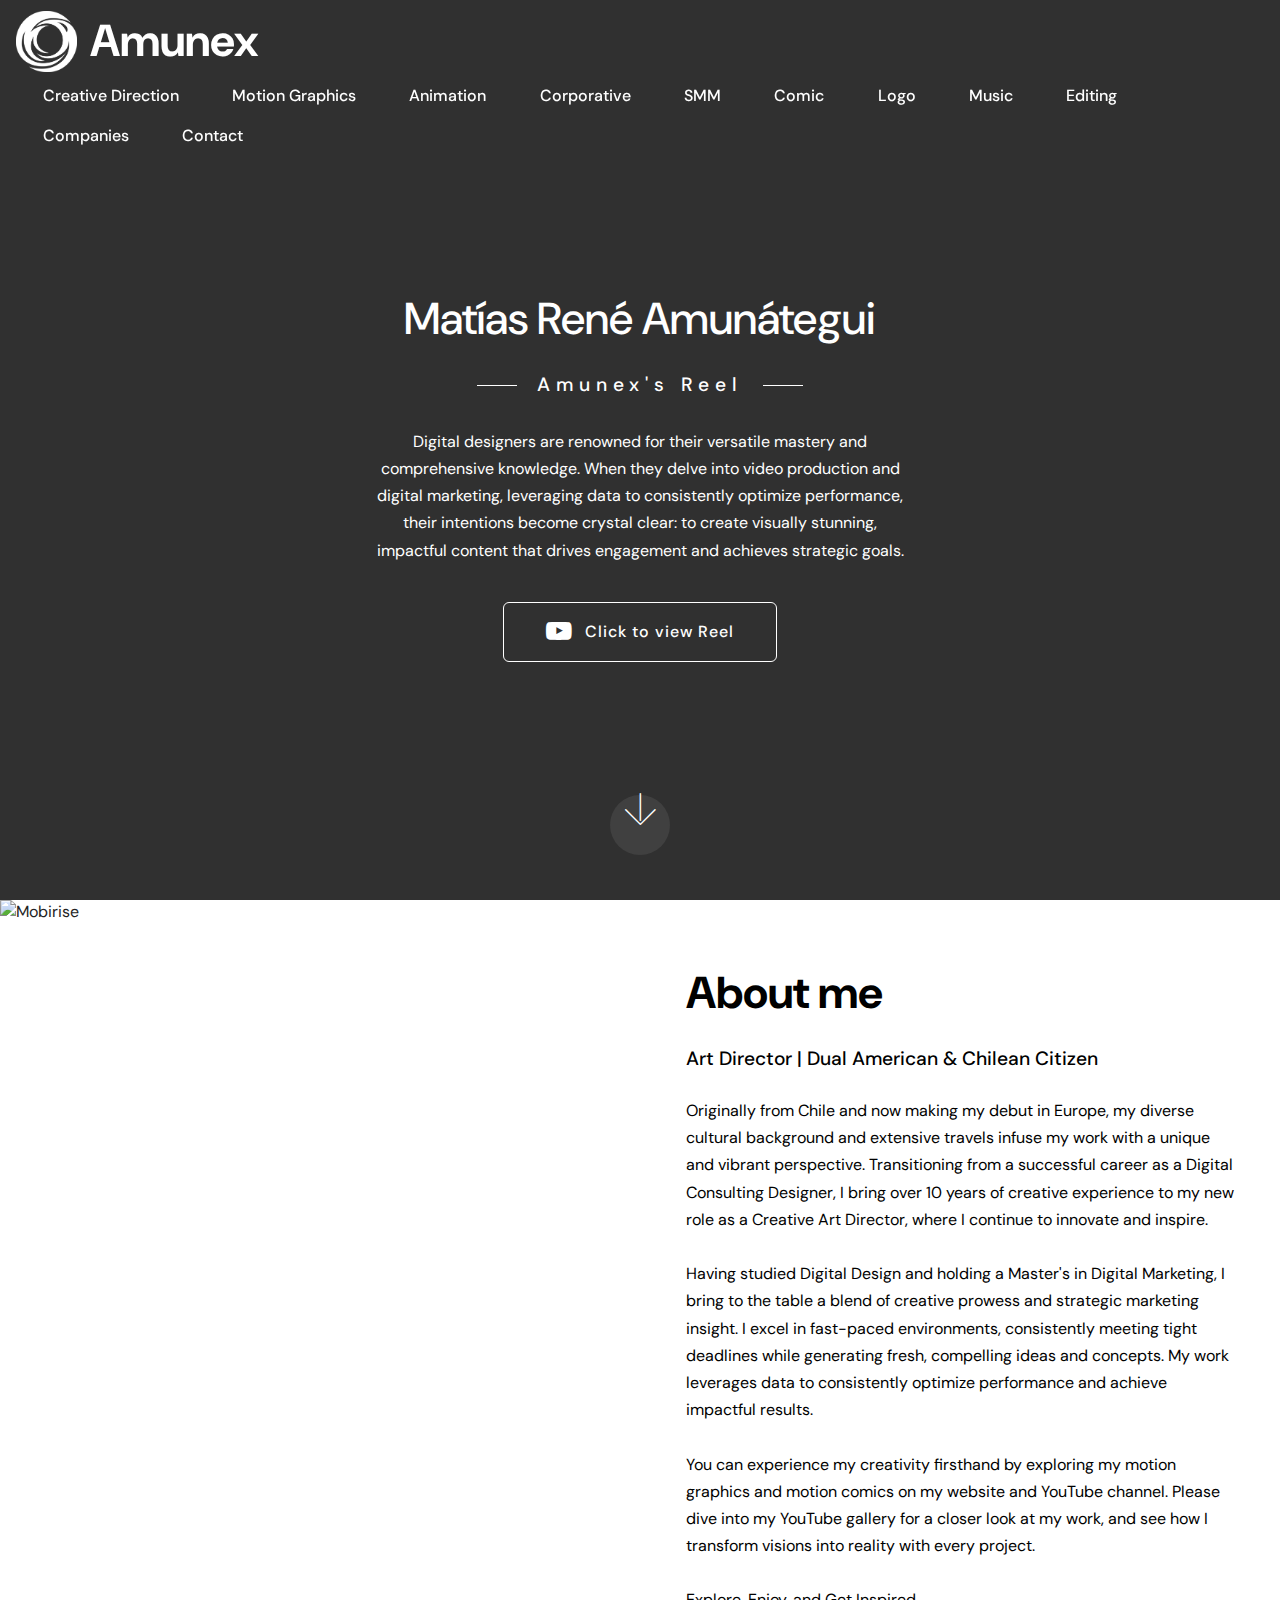
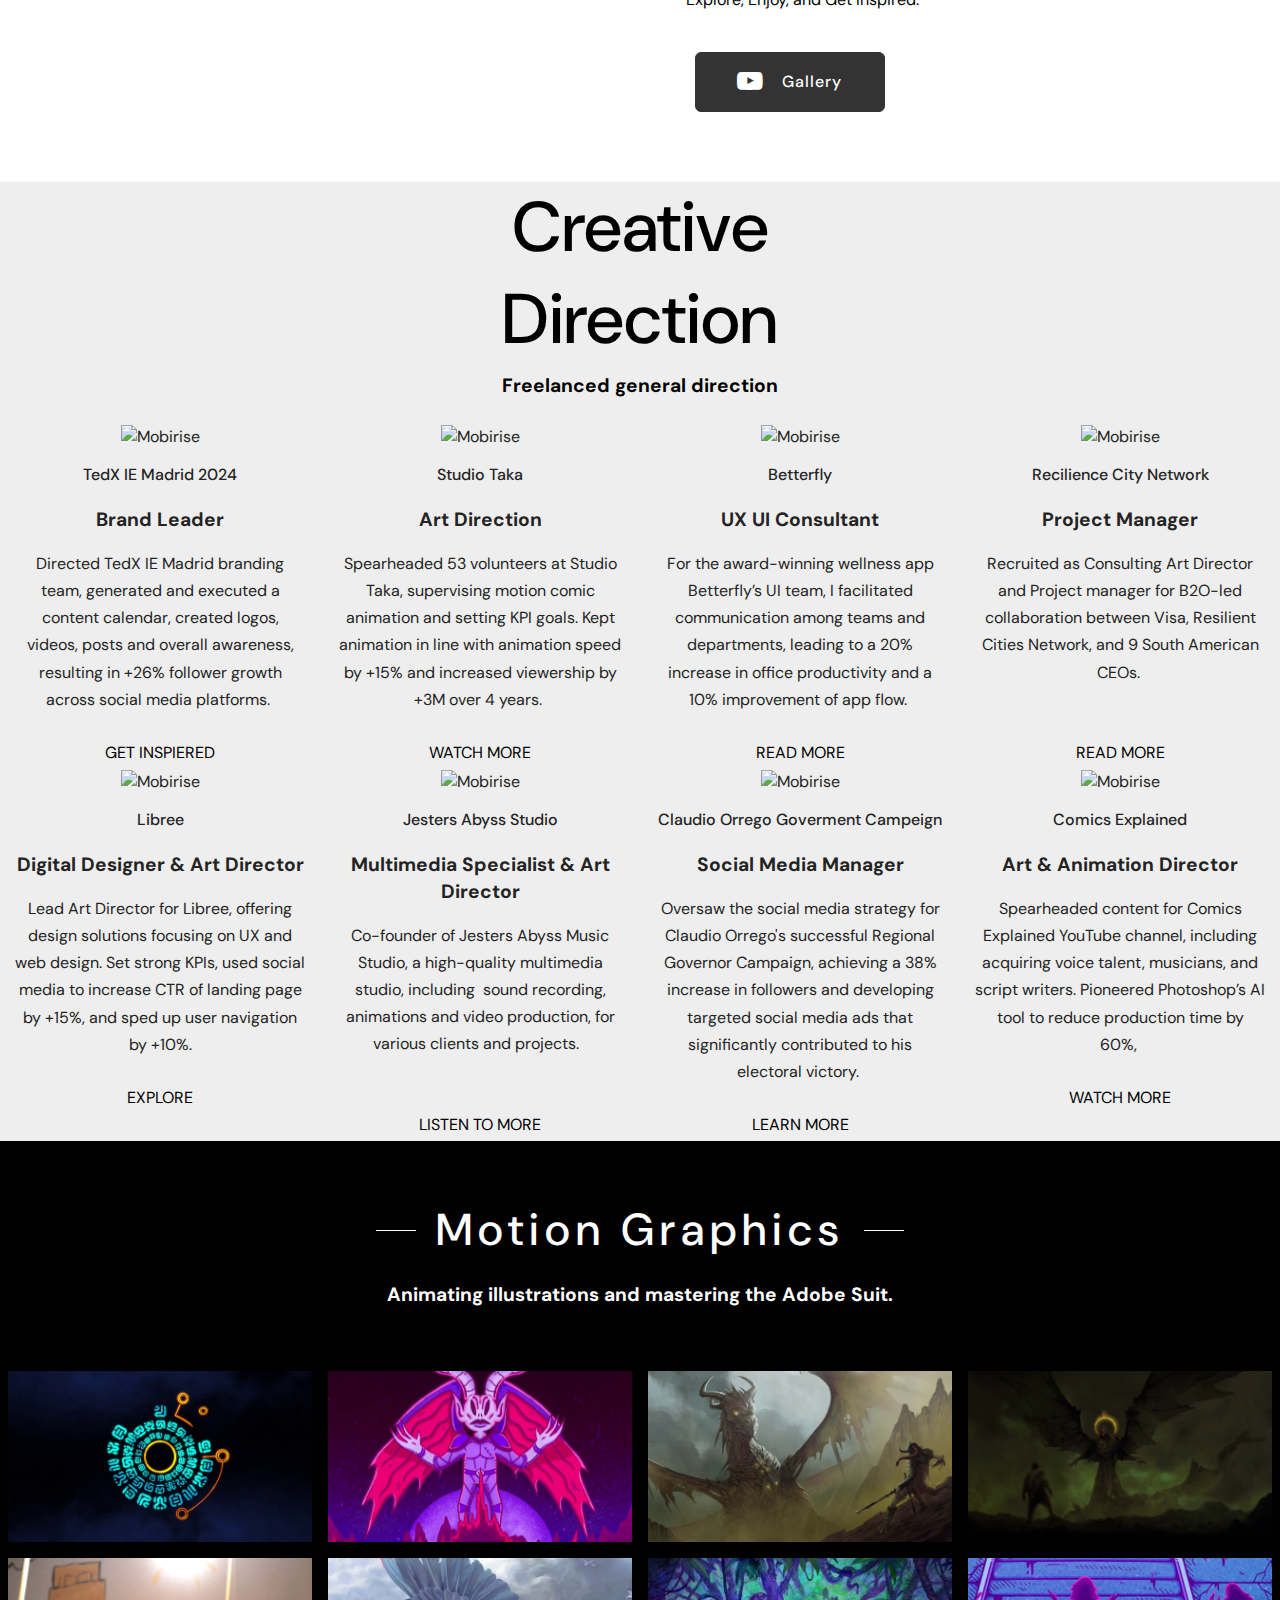
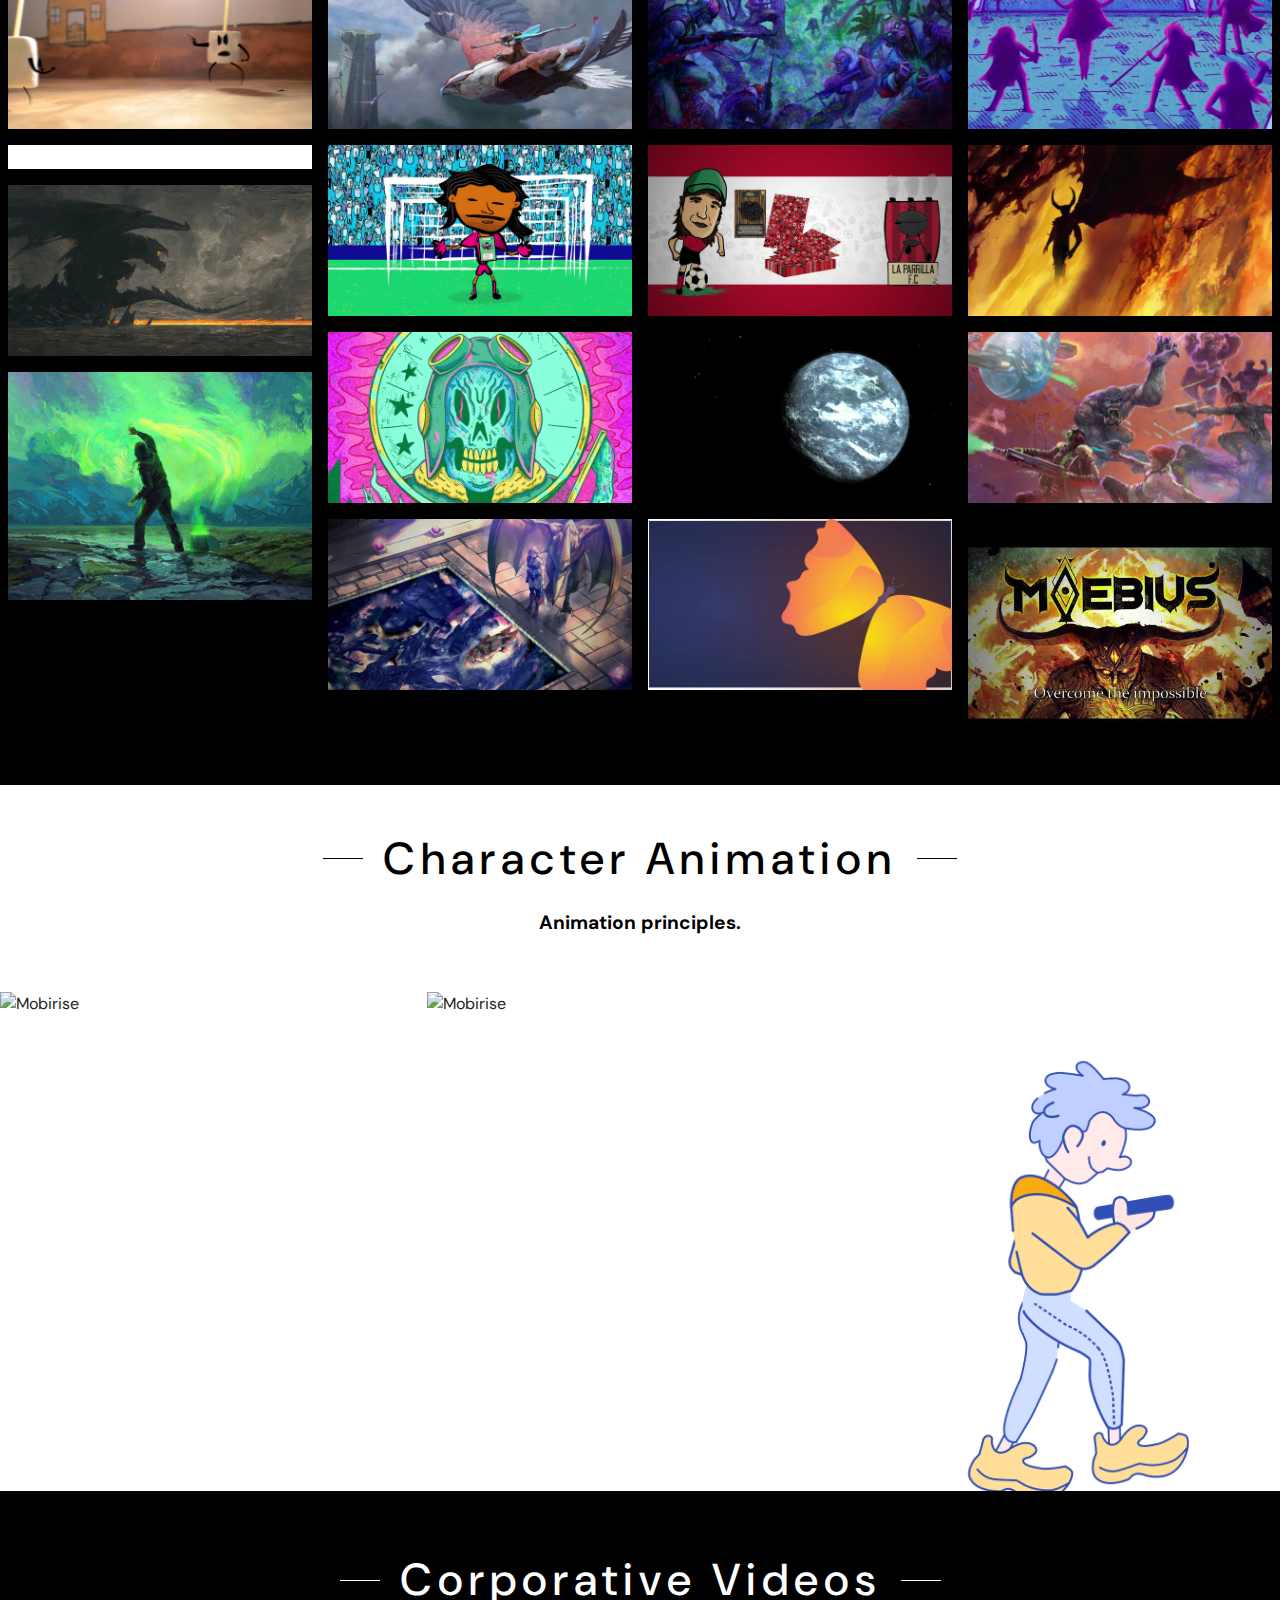
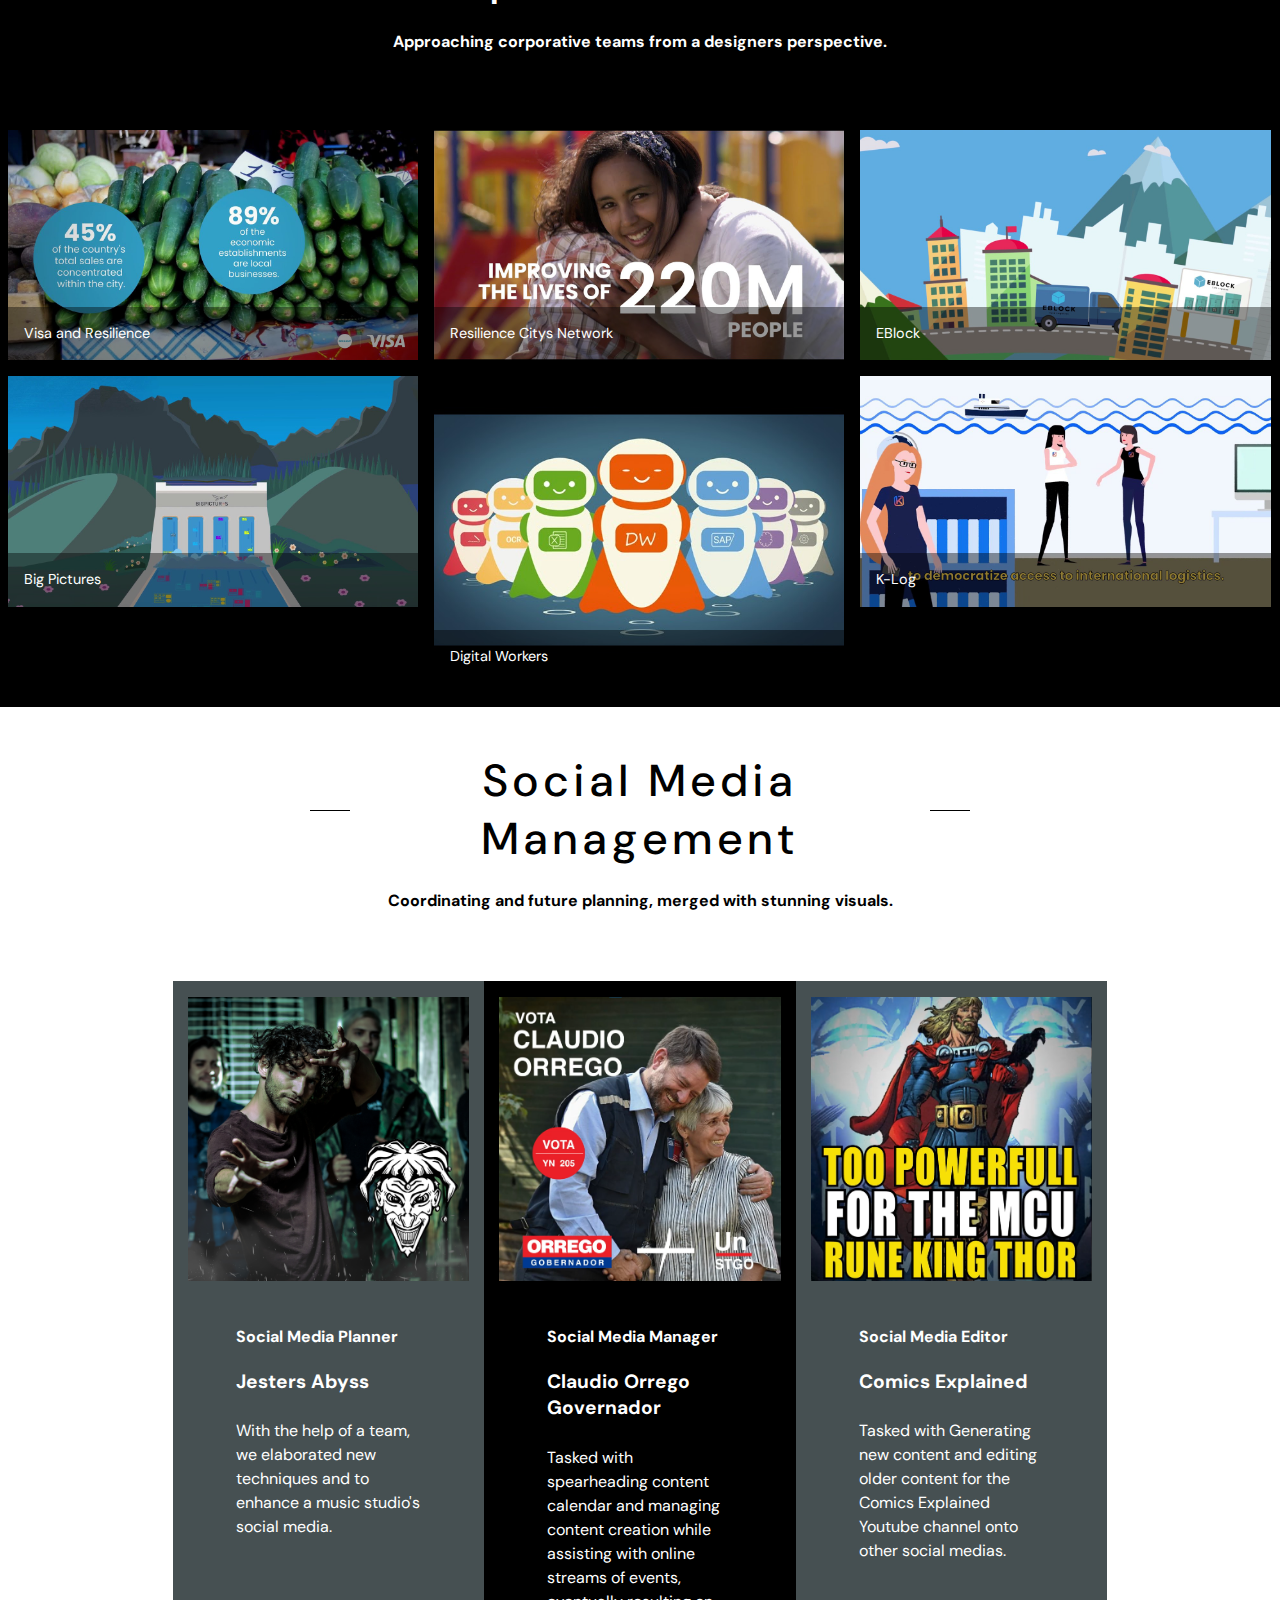
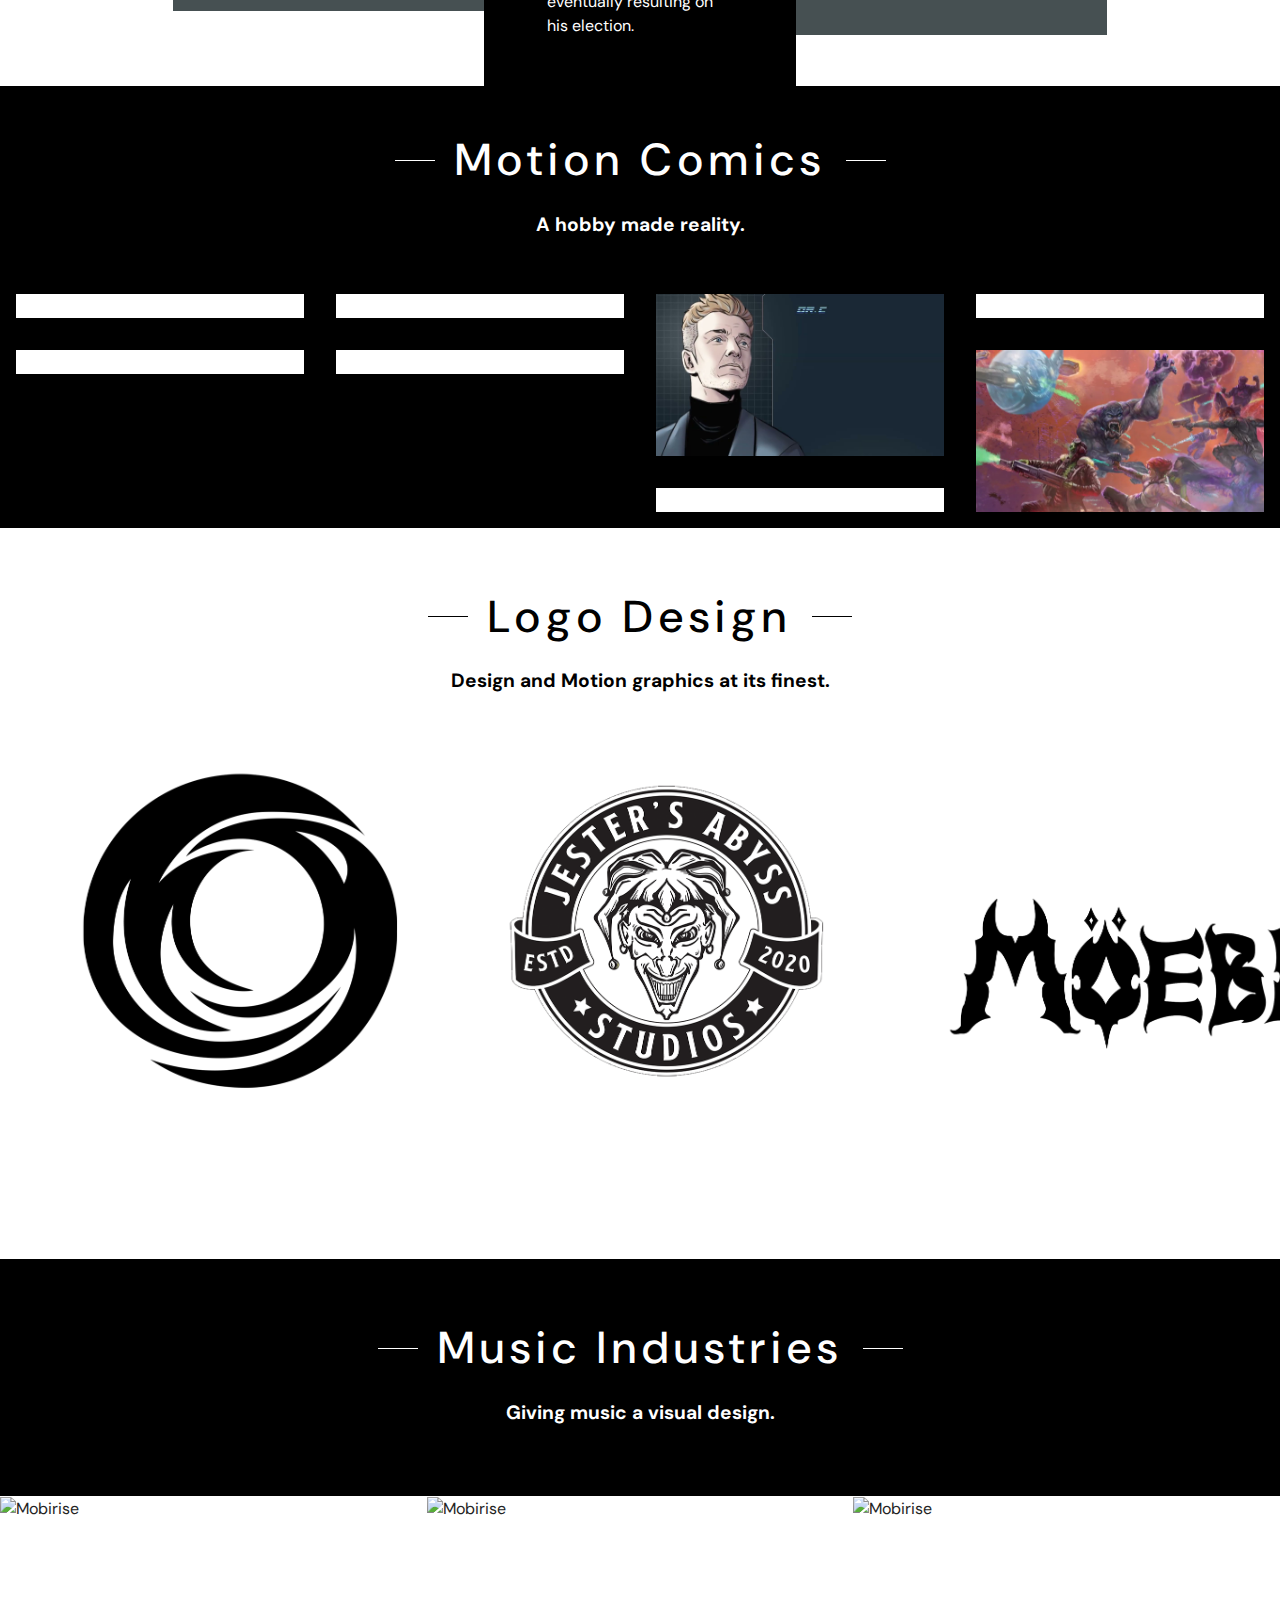
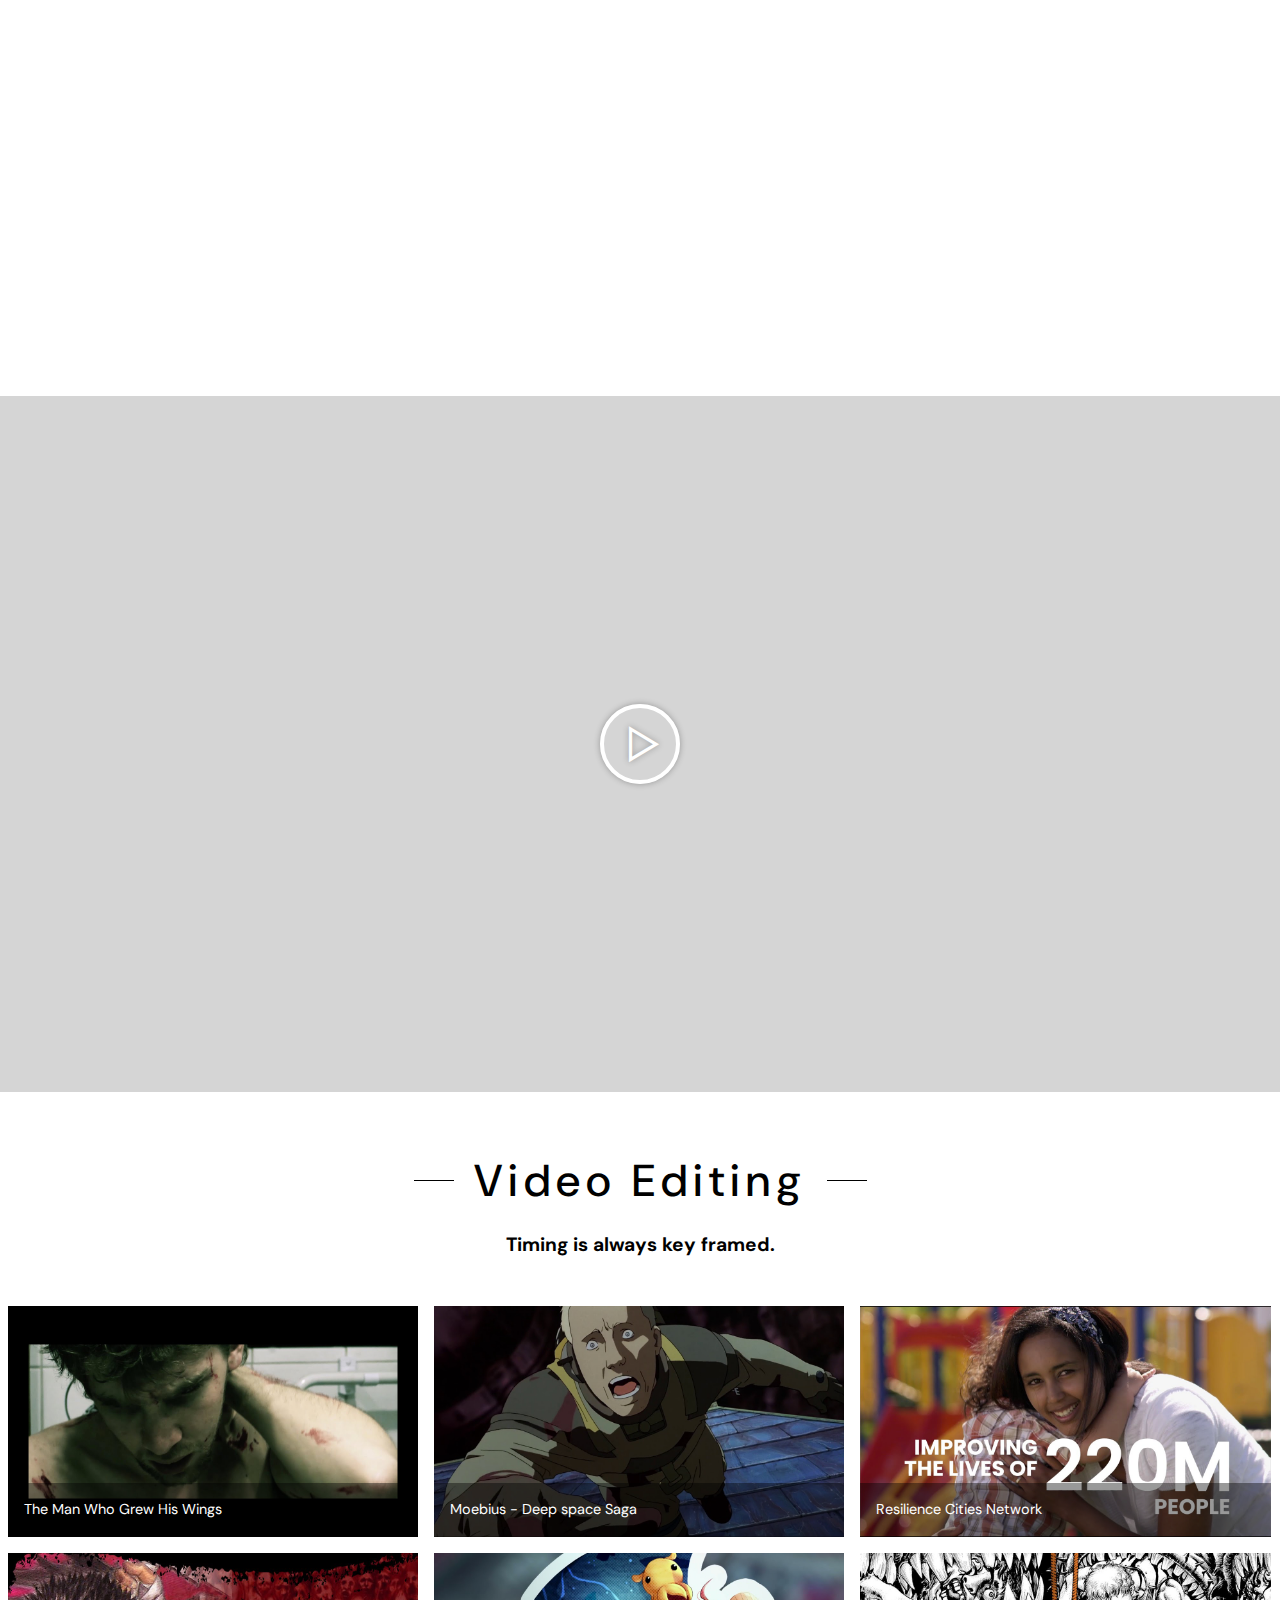
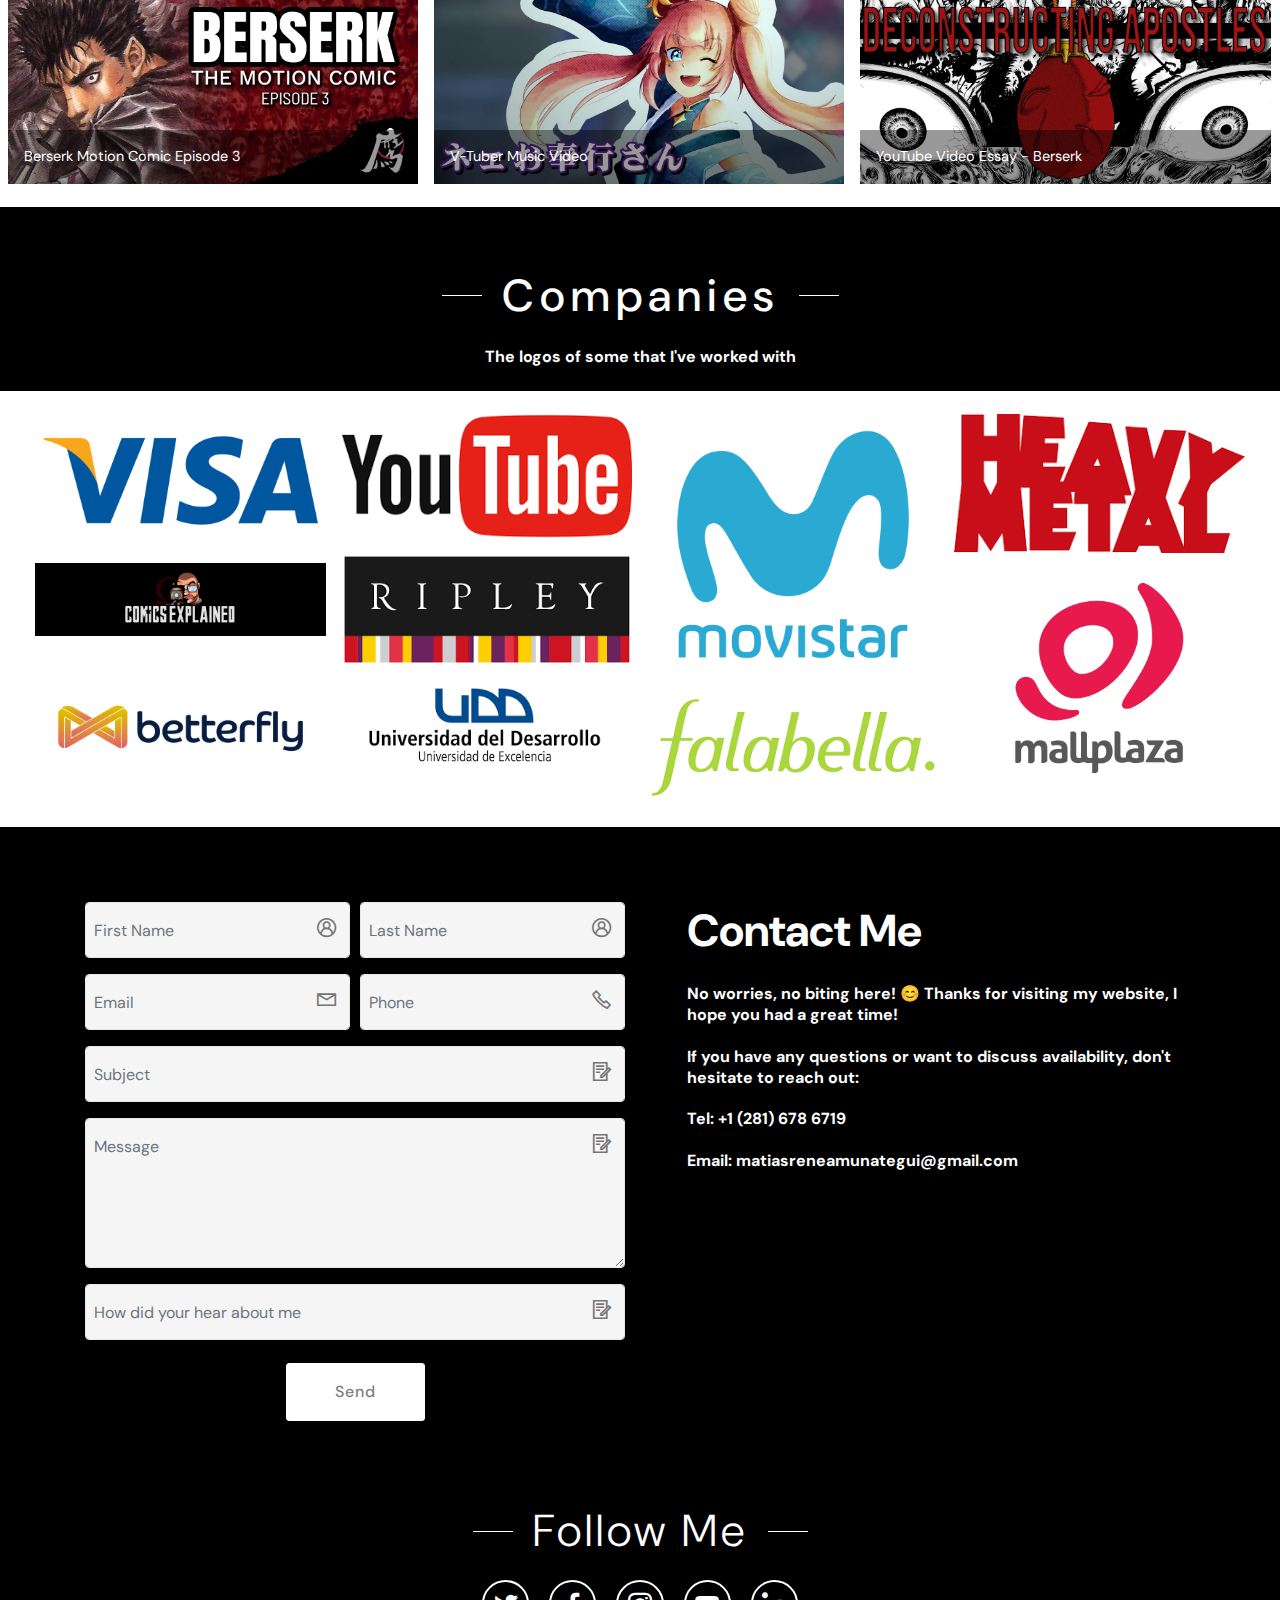
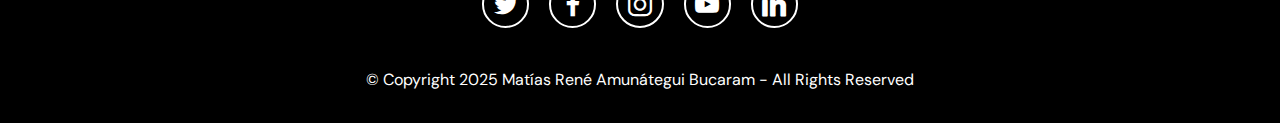
==== commit 2d6c59be: "Add files via upload" ====
--- a/index.html
+++ b/index.html
@@ -1,8 +1,10 @@
 <!DOCTYPE html>
 <html  >
 <head>
+  <!-- Site made with Mobirise Website Builder v5.6.13, https://mobirise.com -->
   <meta charset="UTF-8">
   <meta http-equiv="X-UA-Compatible" content="IE=edge">
+  <meta name="generator" content="Mobirise v5.6.13, mobirise.com">
   <meta name="twitter:card" content="summary_large_image"/>
   <meta name="twitter:image:src" content="">
   <meta property="og:image" content="">
@@ -60,34 +62,33 @@
         </button>
         <div class="collapse navbar-collapse" id="navbarSupportedContent">
             <ul class="navbar-nav nav-dropdown nav-right" data-app-modern-menu="true"><li class="nav-item">
-                    <a class="nav-link link text-white text-primary display-4" href="index.html#content02-3">About me</a>
+                    <a class="nav-link link text-white text-primary display-4" href="index.html#content02-3">Creative Direction</a>
                 </li>
                 <li class="nav-item"><a class="nav-link link text-white text-primary display-4" href="index.html#content04-4" aria-expanded="false">Motion Graphics</a></li>
                 <li class="nav-item"><a class="nav-link link text-white text-primary display-4" href="index.html#content04-2">Animation</a></li>
                 <li class="nav-item">
                     <a class="nav-link link text-white text-primary display-4" href="index.html#content04-9">Corporative</a>
                 </li>
-                <li class="nav-item"><a class="nav-link link text-white text-primary display-4" href="index.html#content04-6">Social Media</a></li><li class="nav-item"><a class="nav-link link text-white text-primary display-4" href="index.html#content04-l">Comic</a></li><li class="nav-item"><a class="nav-link link text-white text-primary display-4" href="index.html#content04-d">Logo</a></li><li class="nav-item"><a class="nav-link link text-white text-primary display-4" href="index.html#content04-i">Music</a></li><li class="nav-item"><a class="nav-link link text-white text-primary display-4" href="index.html#content04-10">Editing</a></li><li class="nav-item"><a class="nav-link link text-white text-primary display-4" href="index.html#content04-20">Companies</a></li><li class="nav-item"><a class="nav-link link text-white text-primary display-4" href="index.html#form02-h">Contact</a></li></ul>
+                <li class="nav-item"><a class="nav-link link text-white text-primary display-4" href="index.html#content04-6">SMM</a></li><li class="nav-item"><a class="nav-link link text-white text-primary display-4" href="index.html#content04-l">Comic</a></li><li class="nav-item"><a class="nav-link link text-white text-primary display-4" href="index.html#content04-d">Logo</a></li><li class="nav-item"><a class="nav-link link text-white text-primary display-4" href="index.html#content04-i">Music</a></li><li class="nav-item"><a class="nav-link link text-white text-primary display-4" href="index.html#content04-10">Editing</a></li><li class="nav-item"><a class="nav-link link text-white text-primary display-4" href="index.html#content04-20">Companies</a></li><li class="nav-item"><a class="nav-link link text-white text-primary display-4" href="index.html#form02-h">Contact</a></li></ul>
             
             
         </div>
     </nav>
 </section>
 
-<section class="cid-rymwtkmLgB mbr-fullscreen" data-bg-video="https://youtu.be/YNTIwdsmsWM" id="header03-1">
-
-    
-
-    <div class="mbr-overlay" style="opacity: 0.7; background-color: rgb(0, 0, 0);"></div>
+<section class="cid-rymwtkmLgB mbr-fullscreen" data-bg-video="https://youtu.be/uaw_U7Qe8Pc" id="header03-1">
+
+    
+
+    <div class="mbr-overlay" style="opacity: 0.8; background-color: rgb(0, 0, 0);"></div>
 
     <div class="container align-center">
         <div class="row justify-content-md-center">
             <div class="mbr-white col-md-10 col-lg-6">
                 <h1 class="mbr-section-title mbr-semibold pb-3 mbr-fonts-style display-2"><br>Matías René Amunátegui</h1>
                 <h3 class="mbr-section-subtitle mbr-semibold align-center mbr-light mbr-fonts-style display-5">Amunex's Reel</h3>
-                <p class="mbr-text pb-3 mbr-fonts-style display-7">
-                    Digital Designer's are know for their well versed mastery and universal knowledge. When said designer takes up the mantle of video production, and focuses on it, then their motives are as clear as water.<br>They want things to look cool.</p>
-                <div class="mbr-section-btn"><a class="btn btn-md btn-white-outline display-4" href="https://mobiri.se"><span class="socicon socicon-youtube mbr-iconfont mbr-iconfont-btn"></span>Click to view Reel</a></div>
+                <p class="mbr-text pb-3 mbr-fonts-style display-7">Digital designers are renowned for their versatile mastery and comprehensive knowledge. When they delve into video production and digital marketing, leveraging data to consistently optimize performance, their intentions become crystal clear: to create visually stunning, impactful content that drives engagement and achieves strategic goals.</p>
+                <div class="mbr-section-btn"><a class="btn btn-md btn-white-outline display-4" href="https://youtu.be/YNTIwdsmsWM?si=CMfyVZWkhvrZUr_5" target="_blank"><span class="socicon socicon-youtube mbr-iconfont mbr-iconfont-btn"></span>Click to view Reel</a></div>
             </div>
         </div>
     </div>
@@ -109,7 +110,7 @@
 
             <div class="col-md-12 col-lg-6">
                 <div class="mbr-figure">
-                    <img src="assets/images/hot-me-jpeg-1848x1461.jpg" alt="Mobirise">
+                    <img src="assets/images/225b6694-1.jpeg" alt="Mobirise">
                 </div>
             </div>
 
@@ -118,14 +119,9 @@
             <div class="col-md-12 col-lg-6 py-5 m-auto">
                 <div class="media-content">
                     <h1 class="mbr-section-title align-left mbr-bold mbr-black pb-3 mbr-fonts-style display-2">About me</h1>
-                    <h3 class="mbr-section-subtitle mbr-semibold align-left mbr-black mbr-light pb-3 mbr-fonts-style display-5">Motion Designer</h3>
+                    <h3 class="mbr-section-subtitle mbr-semibold align-left mbr-black mbr-light pb-3 mbr-fonts-style display-5">Art Director | Dual American &amp; Chilean Citizen&nbsp;</h3>
                     <div class="mbr-section-text mbr-black pb-3 ">
-                        <p class="mbr-text align-left mbr-fonts-style display-7">Dual American &amp; Chilean Citizen | Motion Designer
-<br>
-<br>Hey there! I'm Matías Amunátegui, a Motion Designer with a zest for storytelling through various media. Originally from Chile, I now call the United States home. My diverse cultural background and extensive travels give me a unique perspective in design and communication.
-<br>
-<br>I thrive in a fast-paced environment, excelling at meeting tight deadlines while consistently generating fresh ideas and concepts. Although some of my work is under NDA, you can explore my motion graphics and motion comics projects on my website and YouTube channel for a taste of my creativity.
-<br><br>Let's dive in and get inspired!&nbsp;</p>
+                        <p class="mbr-text align-left mbr-fonts-style display-7">Originally from Chile and now making my debut in Europe, my diverse cultural background and extensive travels infuse my work with a unique and vibrant perspective. Transitioning from a successful career as a Digital Consulting Designer, I bring over 10 years of creative experience to my new role as a Creative Art Director, where I continue to innovate and inspire.<br><br>Having studied Digital Design and holding a Master's in Digital Marketing, I bring to the table a blend of creative prowess and strategic marketing insight. I excel in fast-paced environments, consistently meeting tight deadlines while generating fresh, compelling ideas and concepts. My work leverages data to consistently optimize performance and achieve impactful results.<br><br>You can experience my creativity firsthand by exploring my motion graphics and motion comics on my website and YouTube channel. Please dive into my YouTube gallery for a closer look at my work, and see how I transform visions into reality with every project.<br><br>Explore, Enjoy, and Get Inspired.</p>
                     </div>
                     <div class="mbr-section-btn align-left"><a class="btn btn-md btn-black display-4" href="https://www.youtube.com/channel/UCHG3NJ8l4UNz5O1p773ZpSg" target="_blank"><span class="socicon socicon-youtube mbr-iconfont mbr-iconfont-btn"></span>&nbsp;Gallery</a></div>
                 </div>
@@ -135,6 +131,164 @@
         </div>
     </div>
 
+</section>
+
+<section class="cid-ueLmLrb31a" id="content04-27">
+
+    
+
+    
+
+    <div class="container align-center">
+        <div class="row justify-content-md-center">
+            <div class="mbr-black col-md-10 col-lg-6">
+                <h3 class="mbr-section-subtitle mbr-semibold align-center mbr-light mbr-fonts-style display-1">Creative Direction</h3>
+                <h1 class="mbr-section-title mbr-bold pb-3 mbr-fonts-style display-5">Freelanced general direction</h1>
+                
+                
+            </div>
+        </div>
+    </div>
+    
+</section>
+
+<section class="features13 photom4_features13 cid-ueL9GqUX2i" id="features13-24">
+
+    
+
+    
+
+    <div class="container-fluid">
+        <div class="row">
+            <div class="card item features-image col-12 col-md-6 col-lg-3">
+                <div class="item-wrapper">
+                    <div class="card-img">
+                        <img src="assets/images/327178765-5789260901194561-661532421269225573-n.jpg" alt="Mobirise">
+                    </div>
+                    <div class="card-box pt-4">
+                        <h5 class="card-subtitle align-center pb-4 mbr-fonts-style display-7">TedX IE Madrid 2024</h5>
+                        <h4 class="card-title align-center pb-1 mbr-bold mbr-fonts-style display-5">Brand Leader</h4>
+                        <p class="mbr-text align-center pb-3 mbr-fonts-style display-7">Directed TedX IE Madrid branding team, generated and executed a content calendar, created logos, videos, posts and overall awareness, resulting in +26% follower growth across social media platforms.&nbsp;<br></p>
+                        <h5 class="link align-center mbr-fonts-style display-7"><a href="https://www.libree.xyz/" class="text-black text-primary" target="_blank">
+                                GET INSPIERED</a></h5>
+                    </div>
+                </div>
+            </div>
+            <div class="card item features-image col-12 col-md-6 col-lg-3">
+                <div class="item-wrapper">
+                    <div class="card-img">
+                        <img src="assets/images/unnamed.png" alt="Mobirise">
+                    </div>
+                    <div class="card-box pt-4">
+                        <h5 class="card-subtitle align-center pb-4 mbr-fonts-style display-7">Studio Taka</h5>
+                        <h4 class="card-title align-center pb-1 mbr-bold mbr-fonts-style display-5">Art Direction</h4>
+                        <p class="mbr-text align-center pb-3 mbr-fonts-style display-7">Spearheaded 53 volunteers at Studio Taka, supervising motion comic animation and setting KPI goals. Kept animation in line with animation speed by +15% and increased viewership by +3M over 4 years.&nbsp;<br></p>
+                        <h5 class="link align-center mbr-fonts-style display-7"><a href="https://www.youtube.com/@StudioTakaMC" class="text-black text-primary">
+                                WATCH MORE</a></h5>
+                    </div>
+                </div>
+            </div>
+            <div class="card item features-image col-12 col-md-6 col-lg-3">
+                <div class="item-wrapper">
+                    <div class="card-img">
+                        <img src="assets/images/heavy-metal-logo-1-by-numaq-d5kgifz-3.webp" alt="Mobirise">
+                    </div>
+                    <div class="card-box pt-4">
+                        <h5 class="card-subtitle pb-4 align-center mbr-fonts-style display-7">Betterfly</h5>
+                        <h4 class="card-title align-center pb-1 mbr-bold mbr-fonts-style display-5">UX UI Consultant</h4>
+                        <p class="mbr-text align-center pb-3 mbr-fonts-style display-7">For the award-winning wellness app Betterfly’s UI team, I facilitated communication among teams and departments, leading to a 20% increase in office productivity and a 10% improvement of app flow.&nbsp;<br></p>
+                        <h5 class="link align-center mbr-fonts-style display-7"><a href="https://betterfly.com/es/" class="text-black text-primary">
+                                READ MORE</a></h5>
+                    </div>
+                </div>
+            </div>
+            <div class="card item features-image col-12 col-md-6 col-lg-3">
+                <div class="item-wrapper">
+                    <div class="card-img">
+                        <img src="assets/images/partnership-800x450.jpg" alt="Mobirise">
+                    </div>
+                    <div class="card-box pt-4">
+                        <h5 class="card-subtitle align-center pb-4 mbr-fonts-style display-7">Recilience City Network</h5>
+                        <h4 class="card-title align-center pb-1 mbr-bold mbr-fonts-style display-5">Project Manager</h4>
+                        <p class="mbr-text align-center pb-3 mbr-fonts-style display-7">Recruited as Consulting Art Director and Project manager for B2O-led collaboration between Visa, Resilient Cities Network, and 9 South American CEOs.&nbsp;<br><br></p>
+                        <h5 class="link align-center mbr-fonts-style display-7"><a href="https://futureready.resilientcitiesnetwork.org/" class="text-black text-primary">
+                                READ MORE</a></h5>
+                    </div>
+                </div>
+            </div>
+        </div>
+    </div>
+</section>
+
+<section class="features13 photom4_features13 cid-ueL9I32Ikp" id="features13-25">
+
+    
+
+    
+
+    <div class="container-fluid">
+        <div class="row">
+            <div class="card item features-image col-12 col-md-6 col-lg-3">
+                <div class="item-wrapper">
+                    <div class="card-img">
+                        <img src="assets/images/libree-bg-logo.ecfd616d.png" alt="Mobirise">
+                    </div>
+                    <div class="card-box pt-4">
+                        <h5 class="card-subtitle align-center pb-4 mbr-fonts-style display-7">Libree</h5>
+                        <h4 class="card-title align-center pb-1 mbr-bold mbr-fonts-style display-5">Digital Designer &amp; Art Director</h4>
+                        <p class="mbr-text align-center pb-3 mbr-fonts-style display-7">
+                            Lead Art Director for Libree, offering design solutions focusing on UX and web design. Set strong KPIs, used social media to increase CTR of landing page by +15%, and sped up user navigation by +10%.</p>
+                        <h5 class="link align-center mbr-fonts-style display-7"><a href="https://www.libree.xyz/" class="text-black text-primary">
+                                EXPLORE</a></h5>
+                    </div>
+                </div>
+            </div>
+            <div class="card item features-image col-12 col-md-6 col-lg-3">
+                <div class="item-wrapper">
+                    <div class="card-img">
+                        <img src="assets/images/jesters-abyss-cover-1.jpg" alt="Mobirise">
+                    </div>
+                    <div class="card-box pt-4">
+                        <h5 class="card-subtitle align-center pb-4 mbr-fonts-style display-7">Jesters Abyss Studio</h5>
+                        <h4 class="card-title align-center pb-1 mbr-bold mbr-fonts-style display-5">Multimedia Specialist &amp; Art Director</h4>
+                        <p class="mbr-text align-center pb-3 mbr-fonts-style display-7">
+                            Co-founder of Jesters Abyss Music Studio, a high-quality multimedia studio, including&nbsp; sound recording, animations and video production, for various clients and projects.&nbsp;&nbsp;<br><br></p>
+                        <h5 class="link align-center mbr-fonts-style display-7"><a href="https://www.instagram.com/jestersabyss/" class="text-black text-primary">
+                                LISTEN TO MORE</a></h5>
+                    </div>
+                </div>
+            </div>
+            <div class="card item features-image col-12 col-md-6 col-lg-3">
+                <div class="item-wrapper">
+                    <div class="card-img">
+                        <img src="assets/images/eocisnhxcaafyh-.jpeg" alt="Mobirise">
+                    </div>
+                    <div class="card-box pt-4">
+                        <h5 class="card-subtitle pb-4 align-center mbr-fonts-style display-7">Claudio Orrego Goverment Campeign</h5>
+                        <h4 class="card-title align-center pb-1 mbr-bold mbr-fonts-style display-5">Social Media Manager</h4>
+                        <p class="mbr-text align-center pb-3 mbr-fonts-style display-7">Oversaw the social media strategy for Claudio Orrego's successful Regional Governor Campaign, achieving a 38% increase in followers and developing targeted social media ads that significantly contributed to his electoral victory.&nbsp;<br></p>
+                        <h5 class="link align-center mbr-fonts-style display-7"><a href="https://www.instagram.com/orregocl/?hl=en" class="text-black text-primary">
+                                LEARN MORE</a></h5>
+                    </div>
+                </div>
+            </div>
+            <div class="card item features-image col-12 col-md-6 col-lg-3">
+                <div class="item-wrapper">
+                    <div class="card-img">
+                        <img src="assets/images/25348641-1625644784160157-6046337649197196579-n.jpg" alt="Mobirise">
+                    </div>
+                    <div class="card-box pt-4">
+                        <h5 class="card-subtitle align-center pb-4 mbr-fonts-style display-7">Comics Explained</h5>
+                        <h4 class="card-title align-center pb-1 mbr-bold mbr-fonts-style display-5">Art &amp; Animation Director</h4>
+                        <p class="mbr-text align-center pb-3 mbr-fonts-style display-7">
+                            Spearheaded content for Comics Explained YouTube channel, including acquiring voice talent, musicians, and script writers. Pioneered Photoshop’s AI tool to reduce production time by 60%,&nbsp;</p>
+                        <h5 class="link align-center mbr-fonts-style display-7"><a href="https://www.youtube.com/@comics_explained" class="text-black text-primary">
+                                WATCH MORE</a></h5>
+                    </div>
+                </div>
+            </div>
+        </div>
+    </div>
 </section>
 
 <section class="cid-rymwuckbF6" id="content04-4">
@@ -161,7 +315,7 @@
     
 
     <div>
-        <div><!-- Filter --><!-- Gallery --><div class="mbr-gallery-row"><div class="mbr-gallery-layout-default"><div><div><div class="mbr-gallery-item mbr-gallery-item--p1 video-slide" data-video-url="https://youtu.be/VIWICqjwu0U" data-tags="Motion Graphics"><div href="#lb-image02-5" data-slide-to="0" data-bs-slide-to="0" data-toggle="modal" data-bs-toggle="modal"><div></div><img alt="" src="assets/images/mobirise2022829-1145132022-8-5-11-4-3.jpg"><span class="icon-video"></span></div></div><div class="mbr-gallery-item mbr-gallery-item--p1 video-slide" data-video-url="https://youtu.be/g0ko5i7_24k" data-tags="Motion Graphics"><div href="#lb-image02-5" data-slide-to="1" data-bs-slide-to="1" data-toggle="modal" data-bs-toggle="modal"><div></div><img alt="" src="assets/images/mobirise2022829-1145132022-8-4-15-42-5.jpg"><span class="icon-video"></span></div></div><div class="mbr-gallery-item mbr-gallery-item--p1 video-slide" data-video-url="https://youtu.be/MoAk4uebiiE" data-tags="Motion Graphics"><div href="#lb-image02-5" data-slide-to="2" data-bs-slide-to="2" data-toggle="modal" data-bs-toggle="modal"><div></div><img alt="" src="assets/images/mobirise2022829-1145132022-8-4-15-42-22.jpg"><span class="icon-video"></span></div></div><div class="mbr-gallery-item mbr-gallery-item--p1 video-slide" data-video-url="https://youtu.be/OfKvx5x_gKU" data-tags="Animation"><div href="#lb-image02-5" data-slide-to="3" data-bs-slide-to="3" data-toggle="modal" data-bs-toggle="modal"><div></div><img alt="" src="assets/images/mobirise2022829-1145132022-8-4-16-13-10.jpg"><span class="icon-video"></span></div></div><div class="mbr-gallery-item mbr-gallery-item--p1 video-slide" data-video-url="https://youtu.be/VWpTYMCtS5M" data-tags="Typography"><div href="#lb-image02-5" data-slide-to="4" data-bs-slide-to="4" data-toggle="modal" data-bs-toggle="modal"><div></div><img alt="" src="assets/images/mobirise2022829-1145132022-8-4-15-43-28.jpg"><span class="icon-video"></span></div></div><div class="mbr-gallery-item mbr-gallery-item--p1 video-slide" data-video-url="https://youtu.be/FVAPiZwsHIg" data-tags="Tracking"><div href="#lb-image02-5" data-slide-to="5" data-bs-slide-to="5" data-toggle="modal" data-bs-toggle="modal"><div></div><img alt="" src="assets/images/mobirise2022829-1145132022-8-4-16-22-44.jpg"><span class="icon-video"></span></div></div><div class="mbr-gallery-item mbr-gallery-item--p1 video-slide" data-video-url="https://youtu.be/NuJusi8ZGyg" data-tags="Motion Graphics"><div href="#lb-image02-5" data-slide-to="6" data-bs-slide-to="6" data-toggle="modal" data-bs-toggle="modal"><div></div><img alt="" src="assets/images/mobirise2022829-1145132022-8-5-11-19-32.jpg"><span class="icon-video"></span></div></div><div class="mbr-gallery-item mbr-gallery-item--p1 video-slide" data-video-url="https://youtu.be/v1Cb4N9Pwns" data-tags="Motion Graphics"><div href="#lb-image02-5" data-slide-to="7" data-bs-slide-to="7" data-toggle="modal" data-bs-toggle="modal"><div></div><img alt="" src="assets/images/mobirise2022829-1145132022-8-5-11-4-19.jpg"><span class="icon-video"></span></div></div><div class="mbr-gallery-item mbr-gallery-item--p1 video-slide" data-video-url="https://youtu.be/Kcm6BGYxU2w" data-tags="Motion Graphics"><div href="#lb-image02-5" data-slide-to="8" data-bs-slide-to="8" data-toggle="modal" data-bs-toggle="modal"><div></div><img alt="" src="assets/images/mobirise2022829-1145132022-8-4-16-19-21.jpg"><span class="icon-video"></span></div></div><div class="mbr-gallery-item mbr-gallery-item--p1 video-slide" data-video-url="https://youtu.be/3Djfy39nREQ" data-tags="Motion Graphics"><div href="#lb-image02-5" data-slide-to="9" data-bs-slide-to="9" data-toggle="modal" data-bs-toggle="modal"><div></div><img alt="" src="assets/images/mobirise2022829-1145132022-8-5-11-5-13.jpg"><span class="icon-video"></span></div></div><div class="mbr-gallery-item mbr-gallery-item--p1 video-slide" data-video-url="https://youtu.be/75Y-TDdvKJk" data-tags="Animation"><div href="#lb-image02-5" data-slide-to="10" data-bs-slide-to="10" data-toggle="modal" data-bs-toggle="modal"><div></div><img alt="" src="assets/images/mobirise202293-1116322022-9-2-22-17.jpg"><span class="icon-video"></span></div></div><div class="mbr-gallery-item mbr-gallery-item--p1 video-slide" data-video-url="https://youtu.be/hvxyzeyY85Q" data-tags="Motion Graphics"><div href="#lb-image02-5" data-slide-to="11" data-bs-slide-to="11" data-toggle="modal" data-bs-toggle="modal"><div></div><img alt="" src="assets/images/mobirise2022829-1145132022-8-5-11-51-23.jpg"><span class="icon-video"></span></div></div><div class="mbr-gallery-item mbr-gallery-item--p1 video-slide" data-video-url="https://youtu.be/3bY0tDrKUfo" data-tags="Motion Graphics"><div href="#lb-image02-5" data-slide-to="12" data-bs-slide-to="12" data-toggle="modal" data-bs-toggle="modal"><div></div><img alt="" src="assets/images/mobirise2022829-1145132022-8-5-11-58-7.jpg"><span class="icon-video"></span></div></div><div class="mbr-gallery-item mbr-gallery-item--p1 video-slide" data-video-url="https://youtu.be/TDFO5HqkwdM" data-tags="Motion Graphics"><div href="#lb-image02-5" data-slide-to="13" data-bs-slide-to="13" data-toggle="modal" data-bs-toggle="modal"><div></div><img alt="" src="assets/images/mobirise2022829-1145132022-8-5-11-50-26.jpg"><span class="icon-video"></span></div></div><div class="mbr-gallery-item mbr-gallery-item--p1 video-slide" data-video-url="https://youtu.be/EmO7efdG82M" data-tags="Motion Graphics"><div href="#lb-image02-5" data-slide-to="14" data-bs-slide-to="14" data-toggle="modal" data-bs-toggle="modal"><div></div><img alt="" src="assets/images/mobirise2022829-1145132022-8-5-13-41-44.jpg"><span class="icon-video"></span></div></div><div class="mbr-gallery-item mbr-gallery-item--p1 video-slide" data-video-url="https://youtu.be/VsTgxeQH4Zo" data-tags="Motion Graphics"><div href="#lb-image02-5" data-slide-to="15" data-bs-slide-to="15" data-toggle="modal" data-bs-toggle="modal"><div></div><img alt="" src="assets/images/mobirise202293-1116322022-9-2-22-23-17.jpg"><span class="icon-video"></span></div></div><div class="mbr-gallery-item mbr-gallery-item--p1 video-slide" data-video-url="https://youtu.be/0PW0BOcGD80" data-tags="Motion Graphics"><div href="#lb-image02-5" data-slide-to="16" data-bs-slide-to="16" data-toggle="modal" data-bs-toggle="modal"><div></div><img alt="" src="assets/images/mobirise2022829-1145132022-8-5-11-50-8.jpg"><span class="icon-video"></span></div></div><div class="mbr-gallery-item mbr-gallery-item--p1 video-slide" data-video-url="https://youtu.be/eIBdOn0LfGo" data-tags="Motion Graphics"><div href="#lb-image02-5" data-slide-to="17" data-bs-slide-to="17" data-toggle="modal" data-bs-toggle="modal"><div></div><img alt="" src="assets/images/mobirise2022829-1145132022-8-5-13-43-13.jpg"><span class="icon-video"></span></div></div><div class="mbr-gallery-item mbr-gallery-item--p1 video-slide" data-video-url="https://youtu.be/HgRnUdoPFQc" data-tags="Motion Graphics"><div href="#lb-image02-5" data-slide-to="18" data-bs-slide-to="18" data-toggle="modal" data-bs-toggle="modal"><div></div><img alt="" src="assets/images/mobirise2022829-1145132022-8-5-13-42-55.jpg"><span class="icon-video"></span></div></div><div class="mbr-gallery-item mbr-gallery-item--p1 video-slide" data-video-url="https://youtu.be/386SVqLgJIk" data-tags="Motion Graphics"><div href="#lb-image02-5" data-slide-to="19" data-bs-slide-to="19" data-toggle="modal" data-bs-toggle="modal"><div></div><img alt="" src="assets/images/mobirise2022829-1145132022-8-5-13-42-36.jpg"><span class="icon-video"></span></div></div></div></div><div class="clearfix"></div></div></div><!-- Lightbox --><div data-app-prevent-settings="" class="mbr-slider modal fade carousel slide" tabindex="-1" data-keyboard="true" data-bs-keyboard="true" data-interval="false" data-bs-interval="false" id="lb-image02-5"><div class="modal-dialog"><div class="modal-content"><div class="modal-body"><div class="carousel-inner"><div class="carousel-item video-container"><img src="assets/images/background4-1.jpg" alt="" title=""></div><div class="carousel-item video-container"><img src="assets/images/gallery02.jpg" alt="" title=""></div><div class="carousel-item video-container"><img src="assets/images/gallery00.jpg" alt="" title=""></div><div class="carousel-item video-container"><img src="assets/images/gallery01.jpg" alt="" title=""></div><div class="carousel-item video-container"><img src="assets/images/gallery04.jpg" alt="" title=""></div><div class="carousel-item video-container"><img src="assets/images/gallery06.jpg" alt="" title=""></div><div class="carousel-item video-container"><img src="assets/images/background4-1.jpg" alt="" title=""></div><div class="carousel-item video-container"><img src="assets/images/background1-1.jpg" alt="" title=""></div><div class="carousel-item video-container"><img src="assets/images/gallery05.jpg" alt="" title=""></div><div class="carousel-item video-container"><img src="assets/images/background1-1.jpg" alt="" title=""></div><div class="carousel-item active video-container"><img src="assets/images/gallery07.jpg" alt="" title=""></div><div class="carousel-item video-container"><img src="assets/images/01.jpg" alt="" title=""></div><div class="carousel-item video-container"><img src="assets/images/01.jpg" alt="" title=""></div><div class="carousel-item video-container"><img src="assets/images/01.jpg" alt="" title=""></div><div class="carousel-item video-container"><img src="assets/images/01.jpg" alt="" title=""></div><div class="carousel-item video-container"><img src="assets/images/gallery03.jpg" alt="" title=""></div><div class="carousel-item video-container"><img src="assets/images/background1-1.jpg" alt="" title=""></div><div class="carousel-item video-container"><img src="assets/images/background1-1.jpg" alt="" title=""></div><div class="carousel-item video-container"><img src="assets/images/background1-1.jpg" alt="" title=""></div><div class="carousel-item video-container"><img src="assets/images/background1-1.jpg" alt="" title=""></div></div><a class="carousel-control carousel-control-prev" role="button" data-slide="prev" data-bs-slide="prev" href="#lb-image02-5"><span class="mbri-left mbr-iconfont" aria-hidden="true"></span><span class="sr-only visually-hidden">Previous</span></a><a class="carousel-control carousel-control-next" role="button" data-slide="next" data-bs-slide="next" href="#lb-image02-5"><span class="mbri-right mbr-iconfont" aria-hidden="true"></span><span class="sr-only visually-hidden">Next</span></a><a class="close" href="#" role="button" data-dismiss="modal" data-bs-dismiss="modal"><span class="sr-only visually-hidden">Close</span></a></div></div></div></div></div>
+        <div><!-- Filter --><!-- Gallery --><div class="mbr-gallery-row"><div class="mbr-gallery-layout-default"><div><div><div class="mbr-gallery-item mbr-gallery-item--p1 video-slide" data-video-url="https://youtu.be/VWpTYMCtS5M" data-tags="Typography"><div href="#lb-image02-5" data-slide-to="0" data-bs-slide-to="0" data-toggle="modal" data-bs-toggle="modal"><div></div><img alt="" src="assets/images/mobirise2022829-1145132022-8-4-15-43-28.jpg"><span class="icon-video"></span></div></div><div class="mbr-gallery-item mbr-gallery-item--p1 video-slide" data-video-url="https://youtu.be/VIWICqjwu0U" data-tags="Motion Graphics"><div href="#lb-image02-5" data-slide-to="1" data-bs-slide-to="1" data-toggle="modal" data-bs-toggle="modal"><div></div><img alt="" src="assets/images/mobirise2022829-1145132022-8-5-11-4-3.jpg"><span class="icon-video"></span></div></div><div class="mbr-gallery-item mbr-gallery-item--p1 video-slide" data-video-url="https://youtu.be/g0ko5i7_24k" data-tags="Motion Graphics"><div href="#lb-image02-5" data-slide-to="2" data-bs-slide-to="2" data-toggle="modal" data-bs-toggle="modal"><div></div><img alt="" src="assets/images/mobirise2022829-1145132022-8-4-15-42-5.jpg"><span class="icon-video"></span></div></div><div class="mbr-gallery-item mbr-gallery-item--p1 video-slide" data-video-url="https://youtu.be/MoAk4uebiiE" data-tags="Motion Graphics"><div href="#lb-image02-5" data-slide-to="3" data-bs-slide-to="3" data-toggle="modal" data-bs-toggle="modal"><div></div><img alt="" src="assets/images/mobirise2022829-1145132022-8-4-15-42-22.jpg"><span class="icon-video"></span></div></div><div class="mbr-gallery-item mbr-gallery-item--p1 video-slide" data-video-url="https://youtu.be/FVAPiZwsHIg" data-tags="Tracking"><div href="#lb-image02-5" data-slide-to="4" data-bs-slide-to="4" data-toggle="modal" data-bs-toggle="modal"><div></div><img alt="" src="assets/images/mobirise2022829-1145132022-8-4-16-22-44.jpg"><span class="icon-video"></span></div></div><div class="mbr-gallery-item mbr-gallery-item--p1 video-slide" data-video-url="https://youtu.be/NuJusi8ZGyg" data-tags="Motion Graphics"><div href="#lb-image02-5" data-slide-to="5" data-bs-slide-to="5" data-toggle="modal" data-bs-toggle="modal"><div></div><img alt="" src="assets/images/mobirise2022829-1145132022-8-5-11-19-32.jpg"><span class="icon-video"></span></div></div><div class="mbr-gallery-item mbr-gallery-item--p1 video-slide" data-video-url="https://youtu.be/EmO7efdG82M" data-tags="Motion Graphics"><div href="#lb-image02-5" data-slide-to="6" data-bs-slide-to="6" data-toggle="modal" data-bs-toggle="modal"><div></div><img alt="" src="assets/images/mobirise2022829-1145132022-8-5-13-41-44.jpg"><span class="icon-video"></span></div></div><div class="mbr-gallery-item mbr-gallery-item--p1 video-slide" data-video-url="https://youtu.be/v1Cb4N9Pwns" data-tags="Motion Graphics"><div href="#lb-image02-5" data-slide-to="7" data-bs-slide-to="7" data-toggle="modal" data-bs-toggle="modal"><div></div><img alt="" src="assets/images/mobirise2022829-1145132022-8-5-11-4-19.jpg"><span class="icon-video"></span></div></div><div class="mbr-gallery-item mbr-gallery-item--p1 video-slide" data-video-url="https://youtu.be/jDxubAPlw7Y" data-tags="Motion Graphics"><div href="#lb-image02-5" data-slide-to="8" data-bs-slide-to="8" data-toggle="modal" data-bs-toggle="modal"><div></div><img alt="" src="assets/images/mobirise2024610-1328532024-6-3-14-38-31.jpg"><span class="icon-video"></span></div></div><div class="mbr-gallery-item mbr-gallery-item--p1 video-slide" data-video-url="https://youtu.be/3Djfy39nREQ" data-tags="Motion Graphics"><div href="#lb-image02-5" data-slide-to="9" data-bs-slide-to="9" data-toggle="modal" data-bs-toggle="modal"><div></div><img alt="" src="assets/images/mobirise2022829-1145132022-8-5-11-5-13.jpg"><span class="icon-video"></span></div></div><div class="mbr-gallery-item mbr-gallery-item--p1 video-slide" data-video-url="https://youtu.be/75Y-TDdvKJk" data-tags="Animation"><div href="#lb-image02-5" data-slide-to="10" data-bs-slide-to="10" data-toggle="modal" data-bs-toggle="modal"><div></div><img alt="" src="assets/images/mobirise202293-1116322022-9-2-22-17.jpg"><span class="icon-video"></span></div></div><div class="mbr-gallery-item mbr-gallery-item--p1 video-slide" data-video-url="https://youtu.be/hvxyzeyY85Q" data-tags="Motion Graphics"><div href="#lb-image02-5" data-slide-to="11" data-bs-slide-to="11" data-toggle="modal" data-bs-toggle="modal"><div></div><img alt="" src="assets/images/mobirise2022829-1145132022-8-5-11-51-23.jpg"><span class="icon-video"></span></div></div><div class="mbr-gallery-item mbr-gallery-item--p1 video-slide" data-video-url="https://youtu.be/TDFO5HqkwdM" data-tags="Motion Graphics"><div href="#lb-image02-5" data-slide-to="12" data-bs-slide-to="12" data-toggle="modal" data-bs-toggle="modal"><div></div><img alt="" src="assets/images/mobirise2022829-1145132022-8-5-11-50-26.jpg"><span class="icon-video"></span></div></div><div class="mbr-gallery-item mbr-gallery-item--p1 video-slide" data-video-url="https://youtu.be/VsTgxeQH4Zo" data-tags="Motion Graphics"><div href="#lb-image02-5" data-slide-to="13" data-bs-slide-to="13" data-toggle="modal" data-bs-toggle="modal"><div></div><img alt="" src="assets/images/mobirise202293-1116322022-9-2-22-23-17.jpg"><span class="icon-video"></span></div></div><div class="mbr-gallery-item mbr-gallery-item--p1 video-slide" data-video-url="https://youtu.be/eIBdOn0LfGo" data-tags="Motion Graphics"><div href="#lb-image02-5" data-slide-to="14" data-bs-slide-to="14" data-toggle="modal" data-bs-toggle="modal"><div></div><img alt="" src="assets/images/mobirise2022829-1145132022-8-5-13-43-13.jpg"><span class="icon-video"></span></div></div><div class="mbr-gallery-item mbr-gallery-item--p1 video-slide" data-video-url="https://youtu.be/HgRnUdoPFQc" data-tags="Motion Graphics"><div href="#lb-image02-5" data-slide-to="15" data-bs-slide-to="15" data-toggle="modal" data-bs-toggle="modal"><div></div><img alt="" src="assets/images/mobirise2022829-1145132022-8-5-13-42-55.jpg"><span class="icon-video"></span></div></div><div class="mbr-gallery-item mbr-gallery-item--p1 video-slide" data-video-url="https://youtu.be/3bY0tDrKUfo" data-tags="Motion Graphics"><div href="#lb-image02-5" data-slide-to="16" data-bs-slide-to="16" data-toggle="modal" data-bs-toggle="modal"><div></div><img alt="" src="assets/images/mobirise2022829-1145132022-8-5-11-58-7.jpg"><span class="icon-video"></span></div></div><div class="mbr-gallery-item mbr-gallery-item--p1 video-slide" data-video-url="https://youtu.be/386SVqLgJIk" data-tags="Motion Graphics"><div href="#lb-image02-5" data-slide-to="17" data-bs-slide-to="17" data-toggle="modal" data-bs-toggle="modal"><div></div><img alt="" src="assets/images/mobirise2022829-1145132022-8-5-13-42-36.jpg"><span class="icon-video"></span></div></div><div class="mbr-gallery-item mbr-gallery-item--p1 video-slide" data-video-url="https://youtu.be/OfKvx5x_gKU?si=wyDAmK0Q2CEXmiBS" data-tags="Motion Graphics"><div href="#lb-image02-5" data-slide-to="18" data-bs-slide-to="18" data-toggle="modal" data-bs-toggle="modal"><div></div><img alt="" src="assets/images/mobirise2022829-1145132022-8-4-16-13-10.jpg"><span class="icon-video"></span></div></div><div class="mbr-gallery-item mbr-gallery-item--p1 video-slide" data-video-url="https://youtu.be/0PW0BOcGD80" data-tags="Motion Graphics"><div href="#lb-image02-5" data-slide-to="19" data-bs-slide-to="19" data-toggle="modal" data-bs-toggle="modal"><div></div><img alt="" src="assets/images/mobirise2022829-1145132022-8-5-11-50-8.jpg"><span class="icon-video"></span></div></div></div></div><div class="clearfix"></div></div></div><!-- Lightbox --><div data-app-prevent-settings="" class="mbr-slider modal fade carousel slide" tabindex="-1" data-keyboard="true" data-bs-keyboard="true" data-interval="false" data-bs-interval="false" id="lb-image02-5"><div class="modal-dialog"><div class="modal-content"><div class="modal-body"><div class="carousel-inner"><div class="carousel-item video-container"><img src="assets/images/gallery04.jpg" alt="" title=""></div><div class="carousel-item video-container"><img src="assets/images/background4-1.jpg" alt="" title=""></div><div class="carousel-item video-container"><img src="assets/images/gallery02.jpg" alt="" title=""></div><div class="carousel-item video-container"><img src="assets/images/gallery00.jpg" alt="" title=""></div><div class="carousel-item video-container"><img src="assets/images/gallery06.jpg" alt="" title=""></div><div class="carousel-item video-container"><img src="assets/images/background4-1.jpg" alt="" title=""></div><div class="carousel-item video-container"><img src="assets/images/01.jpg" alt="" title=""></div><div class="carousel-item video-container"><img src="assets/images/background1-1.jpg" alt="" title=""></div><div class="carousel-item active video-container"><img src="assets/images/gallery05.jpg" alt="" title=""></div><div class="carousel-item video-container"><img src="assets/images/background1-1.jpg" alt="" title=""></div><div class="carousel-item video-container"><img src="assets/images/gallery07.jpg" alt="" title=""></div><div class="carousel-item video-container"><img src="assets/images/01.jpg" alt="" title=""></div><div class="carousel-item video-container"><img src="assets/images/01.jpg" alt="" title=""></div><div class="carousel-item video-container"><img src="assets/images/gallery03.jpg" alt="" title=""></div><div class="carousel-item video-container"><img src="assets/images/background1-1.jpg" alt="" title=""></div><div class="carousel-item video-container"><img src="assets/images/background1-1.jpg" alt="" title=""></div><div class="carousel-item video-container"><img src="assets/images/basd-640x361.jpeg" alt="" title=""></div><div class="carousel-item video-container"><img src="assets/images/background1-1.jpg" alt="" title=""></div><div class="carousel-item video-container"><img src="assets/images/maripos.jpg" alt="" title=""></div><div class="carousel-item video-container"><img src="assets/images/maripos.jpg" alt="" title=""></div></div><a class="carousel-control carousel-control-prev" role="button" data-slide="prev" data-bs-slide="prev" href="#lb-image02-5"><span class="mbri-left mbr-iconfont" aria-hidden="true"></span><span class="sr-only visually-hidden">Previous</span></a><a class="carousel-control carousel-control-next" role="button" data-slide="next" data-bs-slide="next" href="#lb-image02-5"><span class="mbri-right mbr-iconfont" aria-hidden="true"></span><span class="sr-only visually-hidden">Next</span></a><a class="close" href="#" role="button" data-dismiss="modal" data-bs-dismiss="modal"><span class="sr-only visually-hidden">Close</span></a></div></div></div></div></div>
     </div>
 
 </section>
@@ -239,7 +393,7 @@
     
 
     <div>
-        <div><!-- Filter --><!-- Gallery --><div class="mbr-gallery-row"><div class="mbr-gallery-layout-default"><div><div><div class="mbr-gallery-item mbr-gallery-item--p1 video-slide" data-video-url="https://youtu.be/wFMsPRiq3GM" data-tags="Awesome"><div href="#lb-image06-1u" data-slide-to="0" data-bs-slide-to="0" data-toggle="modal" data-bs-toggle="modal"><div></div><img alt="" src="assets/images/mobirise202293-1116322022-9-2-22-16-19.jpg"><span class="icon-video"></span><span class="mbr-gallery-title mbr-fonts-style display-7">Visa and Resilience</span></div></div><div class="mbr-gallery-item mbr-gallery-item--p1 video-slide" data-video-url="https://youtu.be/ZugppJGomYI" data-tags="Responsive"><div href="#lb-image06-1u" data-slide-to="1" data-bs-slide-to="1" data-toggle="modal" data-bs-toggle="modal"><div></div><img alt="" src="assets/images/mobirise2022829-1145132022-8-5-11-5-59.jpg"><span class="icon-video"></span><span class="mbr-gallery-title mbr-fonts-style display-7">Digital Workers</span></div></div><div class="mbr-gallery-item mbr-gallery-item--p1 video-slide" data-video-url="https://youtu.be/8qHN1RcIutw" data-tags="Awesome"><div href="#lb-image06-1u" data-slide-to="2" data-bs-slide-to="2" data-toggle="modal" data-bs-toggle="modal"><div></div><img alt="" src="assets/images/mobirise202293-1116322022-9-2-22-21-42.jpg"><span class="icon-video"></span><span class="mbr-gallery-title mbr-fonts-style display-7">Resilience Citys Network</span></div></div><div class="mbr-gallery-item mbr-gallery-item--p1 video-slide" data-video-url="https://youtu.be/OdzkrbZXBBs" data-tags="Creative"><div href="#lb-image06-1u" data-slide-to="3" data-bs-slide-to="3" data-toggle="modal" data-bs-toggle="modal"><div></div><img alt="" src="assets/images/mobirise2022829-1145132022-8-4-16-3-12.jpg"><span class="icon-video"></span><span class="mbr-gallery-title mbr-fonts-style display-7">EBlock</span></div></div><div class="mbr-gallery-item mbr-gallery-item--p1 video-slide" data-video-url="https://youtu.be/MoJIUx9E8pU" data-tags="Animated"><div href="#lb-image06-1u" data-slide-to="4" data-bs-slide-to="4" data-toggle="modal" data-bs-toggle="modal"><div></div><img alt="" src="assets/images/mobirise202293-1116322022-9-2-22-19-17.jpg"><span class="icon-video"></span><span class="mbr-gallery-title mbr-fonts-style display-7">Big Pictures</span></div></div><div class="mbr-gallery-item mbr-gallery-item--p1 video-slide" data-video-url="https://youtu.be/ojnZLVzPQ9s" data-tags="Awesome"><div href="#lb-image06-1u" data-slide-to="5" data-bs-slide-to="5" data-toggle="modal" data-bs-toggle="modal"><div></div><img alt="" src="assets/images/mobirise202293-1116322022-9-2-22-19-35.jpg"><span class="icon-video"></span><span class="mbr-gallery-title mbr-fonts-style display-7">K-Log</span></div></div></div></div><div class="clearfix"></div></div></div><!-- Lightbox --><div data-app-prevent-settings="" class="mbr-slider modal fade carousel slide" tabindex="-1" data-keyboard="true" data-bs-keyboard="true" data-interval="false" data-bs-interval="false" id="lb-image06-1u"><div class="modal-dialog"><div class="modal-content"><div class="modal-body"><div class="carousel-inner"><div class="carousel-item video-container"><img src="assets/images/gallery00.jpg" alt="" title=""></div><div class="carousel-item active video-container"><img src="assets/images/gallery01.jpg" alt="" title=""></div><div class="carousel-item video-container"><img src="assets/images/gallery04.jpg" alt="" title=""></div><div class="carousel-item video-container"><img src="assets/images/gallery02.jpg" alt="" title=""></div><div class="carousel-item video-container"><img src="assets/images/gallery03.jpg" alt="" title=""></div><div class="carousel-item video-container"><img src="assets/images/gallery05.jpg" alt="" title=""></div></div><a class="carousel-control carousel-control-prev" role="button" data-slide="prev" data-bs-slide="prev" href="#lb-image06-1u"><span class="mbri-left mbr-iconfont" aria-hidden="true"></span><span class="sr-only visually-hidden">Previous</span></a><a class="carousel-control carousel-control-next" role="button" data-slide="next" data-bs-slide="next" href="#lb-image06-1u"><span class="mbri-right mbr-iconfont" aria-hidden="true"></span><span class="sr-only visually-hidden">Next</span></a><a class="close" href="#" role="button" data-dismiss="modal" data-bs-dismiss="modal"><span class="sr-only visually-hidden">Close</span></a></div></div></div></div></div>
+        <div><!-- Filter --><!-- Gallery --><div class="mbr-gallery-row"><div class="mbr-gallery-layout-default"><div><div><div class="mbr-gallery-item mbr-gallery-item--p1 video-slide" data-video-url="https://youtu.be/wFMsPRiq3GM" data-tags="Awesome"><div href="#lb-image06-1u" data-slide-to="0" data-bs-slide-to="0" data-toggle="modal" data-bs-toggle="modal"><div></div><img alt="" src="assets/images/mobirise202293-1116322022-9-2-22-16-19.jpg"><span class="icon-video"></span><span class="mbr-gallery-title mbr-fonts-style display-7">Visa and Resilience</span></div></div><div class="mbr-gallery-item mbr-gallery-item--p1 video-slide" data-video-url="https://youtu.be/8qHN1RcIutw" data-tags="Awesome"><div href="#lb-image06-1u" data-slide-to="1" data-bs-slide-to="1" data-toggle="modal" data-bs-toggle="modal"><div></div><img alt="" src="assets/images/mobirise202293-1116322022-9-2-22-21-42.jpg"><span class="icon-video"></span><span class="mbr-gallery-title mbr-fonts-style display-7">Resilience Citys Network</span></div></div><div class="mbr-gallery-item mbr-gallery-item--p1 video-slide" data-video-url="https://youtu.be/OdzkrbZXBBs" data-tags="Creative"><div href="#lb-image06-1u" data-slide-to="2" data-bs-slide-to="2" data-toggle="modal" data-bs-toggle="modal"><div></div><img alt="" src="assets/images/mobirise2022829-1145132022-8-4-16-3-12.jpg"><span class="icon-video"></span><span class="mbr-gallery-title mbr-fonts-style display-7">EBlock</span></div></div><div class="mbr-gallery-item mbr-gallery-item--p1 video-slide" data-video-url="https://youtu.be/MoJIUx9E8pU" data-tags="Animated"><div href="#lb-image06-1u" data-slide-to="3" data-bs-slide-to="3" data-toggle="modal" data-bs-toggle="modal"><div></div><img alt="" src="assets/images/mobirise202293-1116322022-9-2-22-19-17.jpg"><span class="icon-video"></span><span class="mbr-gallery-title mbr-fonts-style display-7">Big Pictures</span></div></div><div class="mbr-gallery-item mbr-gallery-item--p1 video-slide" data-video-url="https://youtu.be/ZugppJGomYI" data-tags="Responsive"><div href="#lb-image06-1u" data-slide-to="4" data-bs-slide-to="4" data-toggle="modal" data-bs-toggle="modal"><div></div><img alt="" src="assets/images/mobirise2022829-1145132022-8-5-11-5-59.jpg"><span class="icon-video"></span><span class="mbr-gallery-title mbr-fonts-style display-7">Digital Workers</span></div></div><div class="mbr-gallery-item mbr-gallery-item--p1 video-slide" data-video-url="https://youtu.be/ojnZLVzPQ9s" data-tags="Awesome"><div href="#lb-image06-1u" data-slide-to="5" data-bs-slide-to="5" data-toggle="modal" data-bs-toggle="modal"><div></div><img alt="" src="assets/images/mobirise202293-1116322022-9-2-22-19-35.jpg"><span class="icon-video"></span><span class="mbr-gallery-title mbr-fonts-style display-7">K-Log</span></div></div></div></div><div class="clearfix"></div></div></div><!-- Lightbox --><div data-app-prevent-settings="" class="mbr-slider modal fade carousel slide" tabindex="-1" data-keyboard="true" data-bs-keyboard="true" data-interval="false" data-bs-interval="false" id="lb-image06-1u"><div class="modal-dialog"><div class="modal-content"><div class="modal-body"><div class="carousel-inner"><div class="carousel-item video-container"><img src="assets/images/gallery00.jpg" alt="" title=""></div><div class="carousel-item video-container"><img src="assets/images/gallery04.jpg" alt="" title=""></div><div class="carousel-item video-container"><img src="assets/images/gallery02.jpg" alt="" title=""></div><div class="carousel-item video-container"><img src="assets/images/gallery03.jpg" alt="" title=""></div><div class="carousel-item active video-container"><img src="assets/images/gallery01.jpg" alt="" title=""></div><div class="carousel-item video-container"><img src="assets/images/gallery05.jpg" alt="" title=""></div></div><a class="carousel-control carousel-control-prev" role="button" data-slide="prev" data-bs-slide="prev" href="#lb-image06-1u"><span class="mbri-left mbr-iconfont" aria-hidden="true"></span><span class="sr-only visually-hidden">Previous</span></a><a class="carousel-control carousel-control-next" role="button" data-slide="next" data-bs-slide="next" href="#lb-image06-1u"><span class="mbri-right mbr-iconfont" aria-hidden="true"></span><span class="sr-only visually-hidden">Next</span></a><a class="close" href="#" role="button" data-dismiss="modal" data-bs-dismiss="modal"><span class="sr-only visually-hidden">Close</span></a></div></div></div></div></div>
     </div>
 
 </section>
@@ -296,8 +450,8 @@
                 </div>
                 <div class="item-caption align-left mbr-white">
                     <h4 class="item-role mbr-bold mbr-fonts-style pb-3 display-7">Social Media Manager</h4>
-                    <h3 class="item-name pb-3 mbr-bold mbr-fonts-style display-5">Claudio Orrego</h3>
-                    <p class="item-text mbr-fonts-style display-7">Helped Claudio Orrego become the new govener in Santiago Chile by enhancing, editing, coordinating, streaming and generating content for his social media pages.&nbsp;</p>
+                    <h3 class="item-name pb-3 mbr-bold mbr-fonts-style display-5">Claudio Orrego Governador</h3>
+                    <p class="item-text mbr-fonts-style display-7">Tasked with spearheading content calendar and managing content creation while assisting with online streams of events, eventually resulting on his election.&nbsp;</p>
                 </div>
             </div><div class="team-item bg3 col-lg-3 col-md-6">
                 <div class="item-image">
@@ -341,7 +495,7 @@
     
 
     <div>
-        <div><!-- Filter --><!-- Gallery --><div class="mbr-gallery-row"><div class="mbr-gallery-layout-default"><div><div><div class="mbr-gallery-item mbr-gallery-item--p2 video-slide" data-video-url="https://youtu.be/Cma6bekRO68" data-tags="Full Episode"><div href="#lb-image02-n" data-slide-to="0" data-bs-slide-to="0" data-toggle="modal" data-bs-toggle="modal"><div></div><img alt="" src="assets/images/mobirise2022829-1145132022-8-4-17-52-47.jpg"><span class="icon-video"></span></div></div><div class="mbr-gallery-item mbr-gallery-item--p2 video-slide" data-video-url="https://youtu.be/EXUA_IJLQYQ" data-tags="Full Episode"><div href="#lb-image02-n" data-slide-to="1" data-bs-slide-to="1" data-toggle="modal" data-bs-toggle="modal"><div></div><img alt="" src="assets/images/mobirise2022829-1145132022-8-4-17-56-43.jpg"><span class="icon-video"></span></div></div><div class="mbr-gallery-item mbr-gallery-item--p2 video-slide" data-video-url="https://youtu.be/qxgqfjhT4Kg" data-tags="Trailer"><div href="#lb-image02-n" data-slide-to="2" data-bs-slide-to="2" data-toggle="modal" data-bs-toggle="modal"><div></div><img alt="" src="assets/images/mobirise2022829-1145132022-8-4-16-34-34.jpg"><span class="icon-video"></span></div></div><div class="mbr-gallery-item mbr-gallery-item--p2 video-slide" data-video-url="https://youtu.be/c2a-2K75IY8" data-tags="Speed Paint"><div href="#lb-image02-n" data-slide-to="3" data-bs-slide-to="3" data-toggle="modal" data-bs-toggle="modal"><div></div><img alt="" src="assets/images/mobirise2022829-1145132022-8-4-16-35-14.jpg"><span class="icon-video"></span></div></div><div class="mbr-gallery-item mbr-gallery-item--p2 video-slide" data-video-url="https://youtu.be/3qOdecLqjCY" data-tags="Animation"><div href="#lb-image02-n" data-slide-to="4" data-bs-slide-to="4" data-toggle="modal" data-bs-toggle="modal"><div></div><img alt="" src="assets/images/mobirise2022829-1145132022-8-4-18-5-58.jpg"><span class="icon-video"></span></div></div><div class="mbr-gallery-item mbr-gallery-item--p2 video-slide" data-video-url="https://youtu.be/w8Uhrr7PPOs" data-tags="Animation"><div href="#lb-image02-n" data-slide-to="5" data-bs-slide-to="5" data-toggle="modal" data-bs-toggle="modal"><div></div><img alt="" src="assets/images/mobirise2022829-1145132022-8-4-18-22-49.jpg"><span class="icon-video"></span></div></div><div class="mbr-gallery-item mbr-gallery-item--p2 video-slide" data-video-url="https://youtu.be/LToA0IKkG_U" data-tags="Animation"><div href="#lb-image02-n" data-slide-to="6" data-bs-slide-to="6" data-toggle="modal" data-bs-toggle="modal"><div></div><img alt="" src="assets/images/mobirise2022829-1145132022-8-4-17-58-47.jpg"><span class="icon-video"></span></div></div><div class="mbr-gallery-item mbr-gallery-item--p2 video-slide" data-video-url="https://youtu.be/1Ldf9HfFZcI" data-tags="Animation"><div href="#lb-image02-n" data-slide-to="7" data-bs-slide-to="7" data-toggle="modal" data-bs-toggle="modal"><div></div><img alt="" src="assets/images/mobirise2022829-1145132022-8-4-18-6-32.jpg"><span class="icon-video"></span></div></div></div></div><div class="clearfix"></div></div></div><!-- Lightbox --><div data-app-prevent-settings="" class="mbr-slider modal fade carousel slide" tabindex="-1" data-keyboard="true" data-bs-keyboard="true" data-interval="false" data-bs-interval="false" id="lb-image02-n"><div class="modal-dialog"><div class="modal-content"><div class="modal-body"><div class="carousel-inner"><div class="carousel-item video-container"><img src="assets/images/background1-1.jpg" alt="" title=""></div><div class="carousel-item video-container"><img src="assets/images/background2-1.jpg" alt="" title=""></div><div class="carousel-item video-container"><img src="assets/images/gallery02.jpg" alt="" title=""></div><div class="carousel-item video-container"><img src="assets/images/background4-1.jpg" alt="" title=""></div><div class="carousel-item video-container"><img src="assets/images/gallery04.jpg" alt="" title=""></div><div class="carousel-item video-container"><img src="assets/images/gallery06.jpg" alt="" title=""></div><div class="carousel-item video-container"><img src="assets/images/gallery05.jpg" alt="" title=""></div><div class="carousel-item active video-container"><img src="assets/images/gallery07.jpg" alt="" title=""></div></div><a class="carousel-control carousel-control-prev" role="button" data-slide="prev" data-bs-slide="prev" href="#lb-image02-n"><span class="mbri-left mbr-iconfont" aria-hidden="true"></span><span class="sr-only visually-hidden">Previous</span></a><a class="carousel-control carousel-control-next" role="button" data-slide="next" data-bs-slide="next" href="#lb-image02-n"><span class="mbri-right mbr-iconfont" aria-hidden="true"></span><span class="sr-only visually-hidden">Next</span></a><a class="close" href="#" role="button" data-dismiss="modal" data-bs-dismiss="modal"><span class="sr-only visually-hidden">Close</span></a></div></div></div></div></div>
+        <div><!-- Filter --><!-- Gallery --><div class="mbr-gallery-row"><div class="mbr-gallery-layout-default"><div><div><div class="mbr-gallery-item mbr-gallery-item--p2 video-slide" data-video-url="https://youtu.be/Cma6bekRO68" data-tags="Full Episode"><div href="#lb-image02-n" data-slide-to="0" data-bs-slide-to="0" data-toggle="modal" data-bs-toggle="modal"><div></div><img alt="" src="assets/images/mobirise2024610-1328532024-6-3-15-6-10.jpg"><span class="icon-video"></span></div></div><div class="mbr-gallery-item mbr-gallery-item--p2 video-slide" data-video-url="https://youtu.be/1U0O1TseL6M" data-tags="Full Episode"><div href="#lb-image02-n" data-slide-to="1" data-bs-slide-to="1" data-toggle="modal" data-bs-toggle="modal"><div></div><img alt="" src="assets/images/mobirise202397-1239322023-9-6-13-39-35.jpg"><span class="icon-video"></span></div></div><div class="mbr-gallery-item mbr-gallery-item--p2 video-slide" data-video-url="https://youtu.be/qxgqfjhT4Kg" data-tags="Trailer"><div href="#lb-image02-n" data-slide-to="2" data-bs-slide-to="2" data-toggle="modal" data-bs-toggle="modal"><div></div><img alt="" src="assets/images/mobirise2022829-1145132022-8-4-16-34-34.jpg"><span class="icon-video"></span></div></div><div class="mbr-gallery-item mbr-gallery-item--p2 video-slide" data-video-url="https://www.youtube.com/watch?v=3QVd2HKjK1U" data-tags="Speed Paint"><div href="#lb-image02-n" data-slide-to="3" data-bs-slide-to="3" data-toggle="modal" data-bs-toggle="modal"><div></div><img alt="" src="assets/images/mobirise2024610-1328532024-6-3-15-5-1.jpg"><span class="icon-video"></span></div></div><div class="mbr-gallery-item mbr-gallery-item--p2 video-slide" data-video-url="https://www.youtube.com/watch?v=CqXvd-ZYegk" data-tags="Animation"><div href="#lb-image02-n" data-slide-to="4" data-bs-slide-to="4" data-toggle="modal" data-bs-toggle="modal"><div></div><img alt="" src="assets/images/mobirise2024610-1328532024-6-3-15-5-26.jpg"><span class="icon-video"></span></div></div><div class="mbr-gallery-item mbr-gallery-item--p2 video-slide" data-video-url="https://youtu.be/I4Z1UUP04us" data-tags="Animation"><div href="#lb-image02-n" data-slide-to="5" data-bs-slide-to="5" data-toggle="modal" data-bs-toggle="modal"><div></div><img alt="" src="assets/images/mobirise2024610-1328532024-6-3-15-5-43.jpg"><span class="icon-video"></span></div></div><div class="mbr-gallery-item mbr-gallery-item--p2 video-slide" data-video-url="https://youtu.be/1KXI7ZwH8J8?si=xpkyZreF12iIT1we" data-tags="Animation"><div href="#lb-image02-n" data-slide-to="6" data-bs-slide-to="6" data-toggle="modal" data-bs-toggle="modal"><div></div><img alt="" src="assets/images/mobirise2024610-1328532024-6-3-15-7-28.jpg"><span class="icon-video"></span></div></div><div class="mbr-gallery-item mbr-gallery-item--p2 video-slide" data-video-url="https://youtu.be/HgRnUdoPFQc" data-tags="Animation"><div href="#lb-image02-n" data-slide-to="7" data-bs-slide-to="7" data-toggle="modal" data-bs-toggle="modal"><div></div><img alt="" src="assets/images/mobirise2022829-1145132022-8-5-13-42-55.jpg"><span class="icon-video"></span></div></div></div></div><div class="clearfix"></div></div></div><!-- Lightbox --><div data-app-prevent-settings="" class="mbr-slider modal fade carousel slide" tabindex="-1" data-keyboard="true" data-bs-keyboard="true" data-interval="false" data-bs-interval="false" id="lb-image02-n"><div class="modal-dialog"><div class="modal-content"><div class="modal-body"><div class="carousel-inner"><div class="carousel-item video-container"><img src="assets/images/background1-1.jpg" alt="" title=""></div><div class="carousel-item video-container"><img src="assets/images/background2-1.jpg" alt="" title=""></div><div class="carousel-item video-container"><img src="assets/images/gallery02.jpg" alt="" title=""></div><div class="carousel-item video-container"><img src="assets/images/background4-1.jpg" alt="" title=""></div><div class="carousel-item video-container"><img src="assets/images/gallery04.jpg" alt="" title=""></div><div class="carousel-item video-container"><img src="assets/images/gallery06.jpg" alt="" title=""></div><div class="carousel-item video-container"><img src="assets/images/gallery05.jpg" alt="" title=""></div><div class="carousel-item active video-container"><img src="assets/images/gallery07.jpg" alt="" title=""></div></div><a class="carousel-control carousel-control-prev" role="button" data-slide="prev" data-bs-slide="prev" href="#lb-image02-n"><span class="mbri-left mbr-iconfont" aria-hidden="true"></span><span class="sr-only visually-hidden">Previous</span></a><a class="carousel-control carousel-control-next" role="button" data-slide="next" data-bs-slide="next" href="#lb-image02-n"><span class="mbri-right mbr-iconfont" aria-hidden="true"></span><span class="sr-only visually-hidden">Next</span></a><a class="close" href="#" role="button" data-dismiss="modal" data-bs-dismiss="modal"><span class="sr-only visually-hidden">Close</span></a></div></div></div></div></div>
     </div>
 
 </section>
@@ -419,7 +573,7 @@
         <div class="row justify-content-md-center">
             <div class="mbr-black col-md-10 col-lg-6">
                 <h3 class="mbr-section-subtitle mbr-semibold align-center mbr-light mbr-fonts-style display-2">Music Industries</h3>
-                <h1 class="mbr-section-title mbr-bold pb-3 mbr-fonts-style display-5">Giving music visual design.</h1>
+                <h1 class="mbr-section-title mbr-bold pb-3 mbr-fonts-style display-5">Giving music a visual design.</h1>
                 
                 
             </div>
@@ -536,7 +690,7 @@
         <div class="row justify-content-md-center">
             <div class="mbr-black col-md-10 col-lg-6">
                 <h3 class="mbr-section-subtitle mbr-semibold align-center mbr-light mbr-fonts-style display-2">Companies</h3>
-                <h1 class="mbr-section-title mbr-bold pb-3 mbr-fonts-style display-4">Companies and corporations I've worked with</h1>
+                <h1 class="mbr-section-title mbr-bold pb-3 mbr-fonts-style display-4">The logos of some that I've worked with</h1>
                 
                 
             </div>
@@ -562,7 +716,7 @@
 		<div class="row">
 			<div class="col-lg-6 col-md-12 mx-auto mbr-form" data-form-type="formoid">
 				<!--Formbuilder Form-->
-				<form action="https://mobirise.eu/" method="POST" class="mbr-form form-with-styler" data-form-title="Form Name"><input type="hidden" name="email" data-form-email="true" value="lJudrveLL34ma4MmamEHuOeCEXYIgHi14TTeLTFbWoLEyJqxShPxU0l9cysoKzv+rkgMTDI9QPzQS7qMyBvdF5ziRW3GuwRJveIJKhYBOF8xlNx1g1BN2dzwV0XDskD3">
+				<form action="https://mobirise.eu/" method="POST" class="mbr-form form-with-styler" data-form-title="Form Name"><input type="hidden" name="email" data-form-email="true" value="2o06aZ7+hWPxShcuqo8EcaGeG4v3gX7/6j0l7sV3jqdkZARWJu1q6wOi+uXd413S30uR5c7js3fbEDPqOAG40TTRzR6Tzfac/OdqqpUKVmobHNEwNVNnPadDgp1F3DvE">
 					<div class="form-row">
 						<div hidden="hidden" data-form-alert="" class="alert alert-success col-12">Thanks for filling out the form!</div>
 						<div hidden="hidden" data-form-alert-danger="" class="alert alert-danger col-12">Oops...! some
